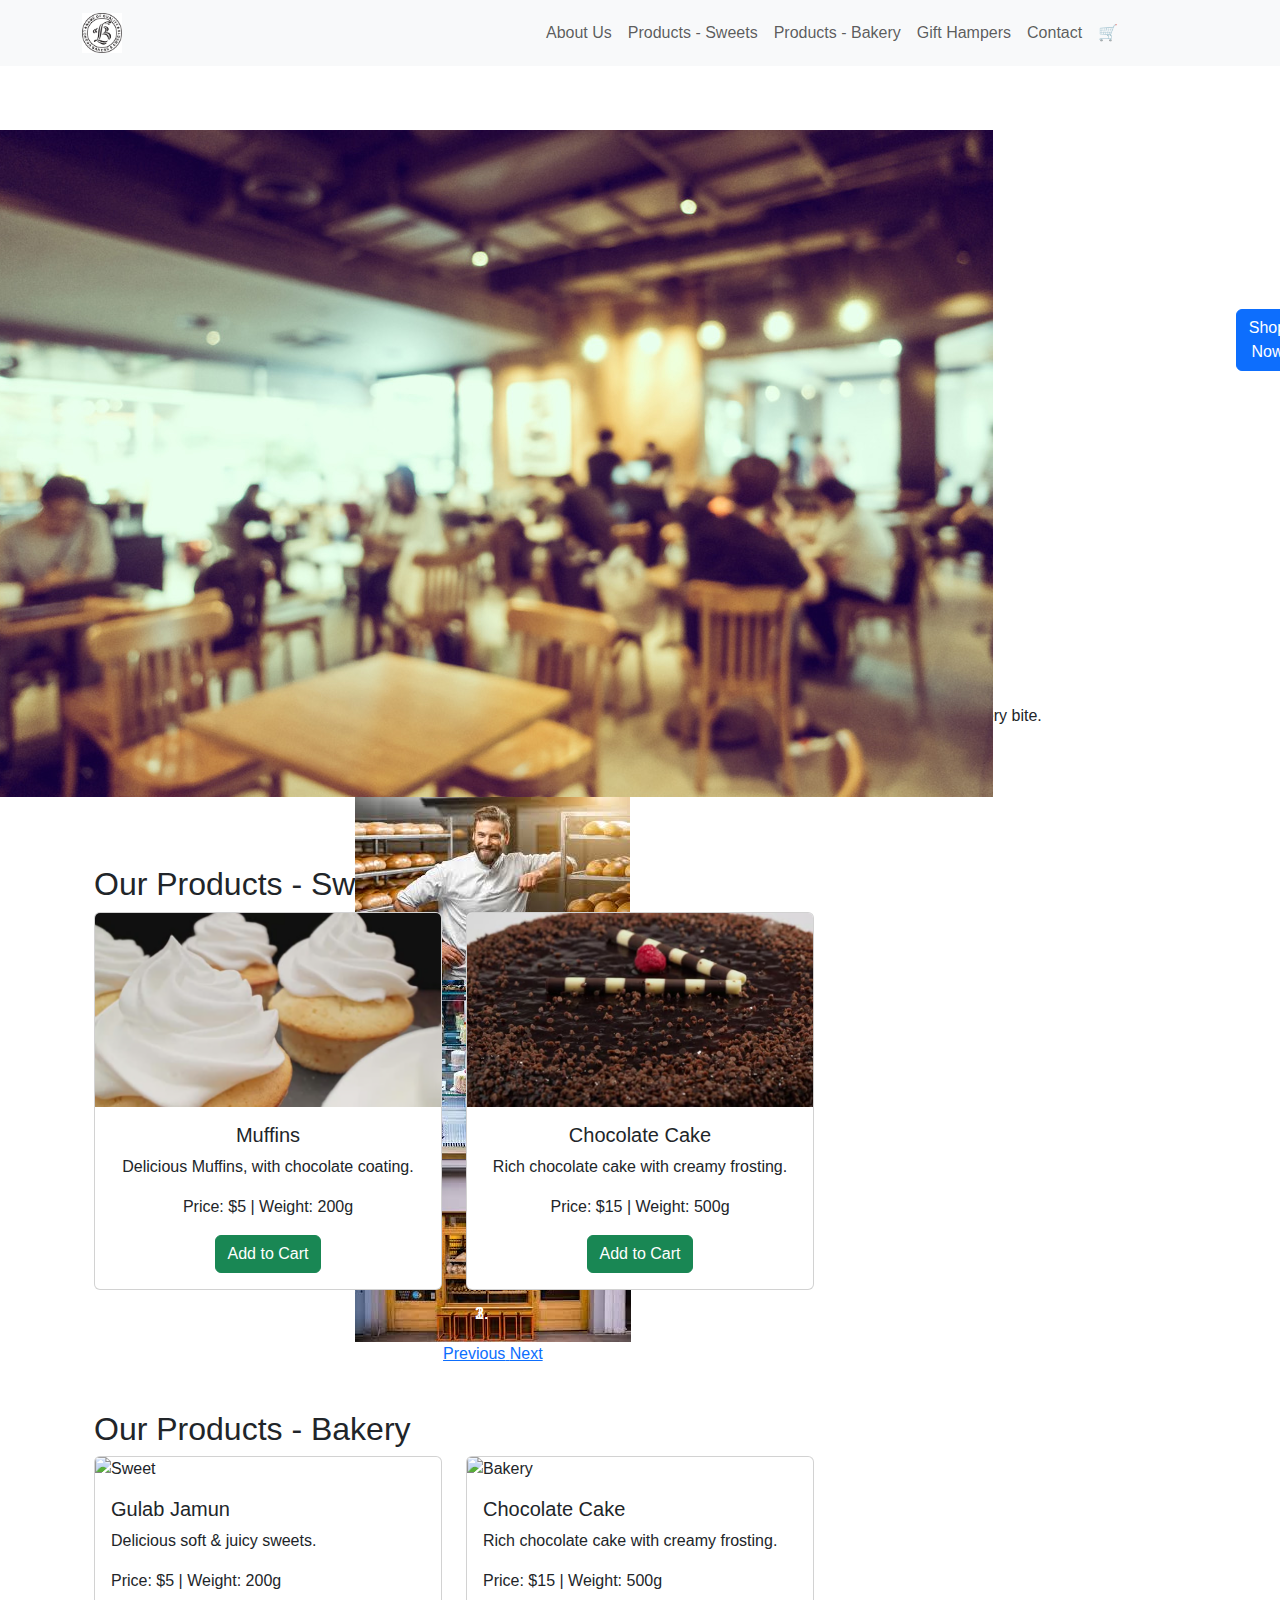
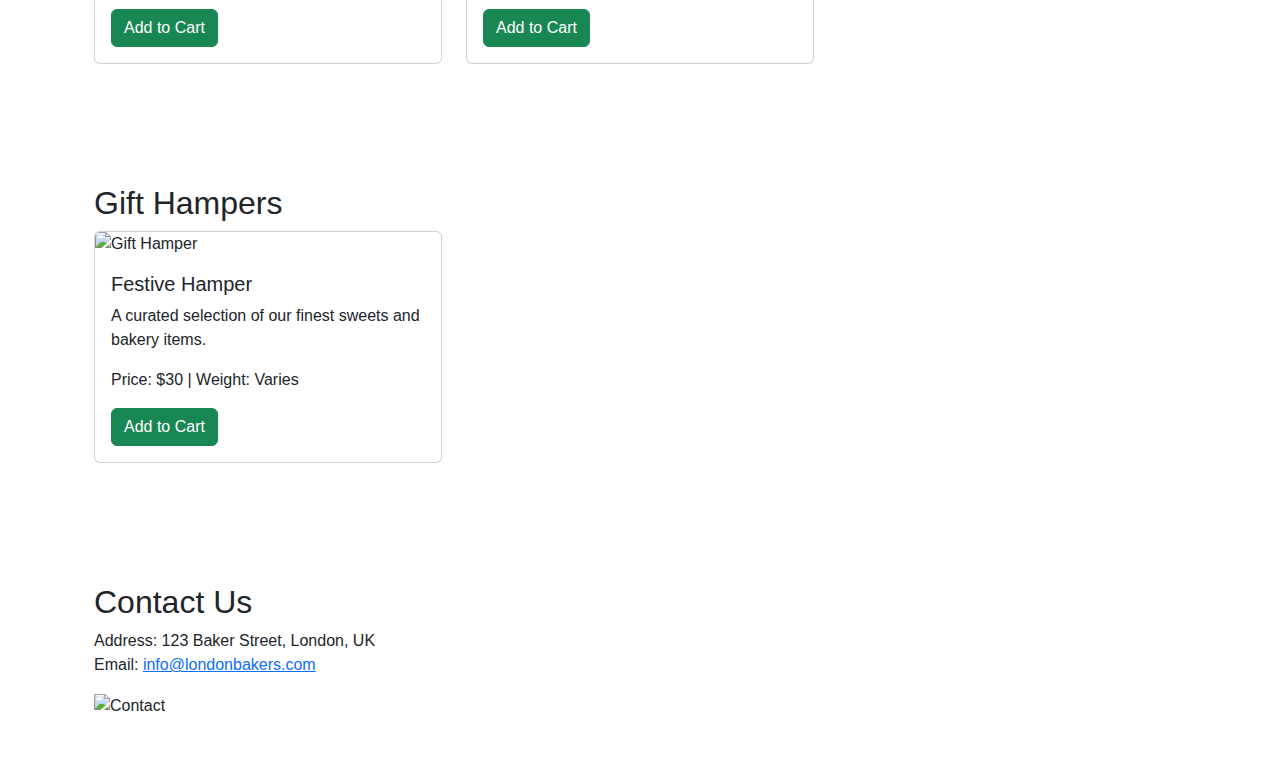
==== index.html @ 20f12bbe "commit1" ====
<!DOCTYPE html>
<html lang="en">
<head>
  <meta charset="UTF-8" />
  <meta name="viewport" content="width=device-width, initial-scale=1.0" />
  <title>London Bakers & Sweets</title>
  <link rel="stylesheet" href="./bootstrap-5.3.3-dist/css/bootstrap.min.css" />
  <link rel="stylesheet" href="style.css" />
</head>
<body>

  <!-- Navbar -->
  <nav class="navbar navbar-expand-lg navbar-light bg-light fixed-top d-flex ">
    <div class="container d-flex align-items-center justify-content-center text-center">
      <!-- Replace 'logo.png' with your own logo image -->
      <a class="navbar-brand" href="#">
        <img src="assets/logo.png" alt="Logo" style="height:40px;">
      </a>
      <!-- <button class="navbar-toggler" type="button" data-toggle="collapse" data-target="#navbarNav">
        <span class="navbar-toggler-icon"></span>
      </button> -->
      <div class="collapse navbar-collapse" id="navbarNav">
        <ul class="navbar-nav ml-auto">
          <li class="nav-item"><a class="nav-link" href="#hero"></a></li>
          <li class="nav-item"><a class="nav-link" href="#about">About Us</a></li>
          <li class="nav-item"><a class="nav-link" href="#sweets">Products - Sweets</a></li>
          <li class="nav-item"><a class="nav-link" href="#bakery">Products - Bakery</a></li>
          <li class="nav-item"><a class="nav-link" href="#gift-hampers">Gift Hampers</a></li>
          <li class="nav-item"><a class="nav-link" href="#contact">Contact</a></li>
          <li class="nav-item"><a class="nav-link" href="#">🛒</a></li>
        </ul>
      </div>
    </div>
  </nav>

  <main class="container">
    <!-- Hero Section -->
  <section id="hero" class="hero text-center">
    <div class="container">
      <div id="myCarousel" class="carousel slide" data-ride="carousel">
        <!-- Indicators -->
        <ol class="carousel-indicators">
          <li data-target="#myCarousel" data-slide-to="0" class="active"></li>
          <li data-target="#myCarousel" data-slide-to="1"></li>
          <li data-target="#myCarousel" data-slide-to="2"></li>
        </ol>
      
        <!-- Wrapper for slides -->
        <div class="carousel-inner">
          <div class="item active">
            <img src="./assets/hero1.png" alt="Los Angeles">
          </div>
      
          <div class="item">
            <img src="./assets/hero4.png" alt="Chicago">
          </div>
      
          <div class="item">
            <img src="./assets/hero3.png" alt="New York">
          </div>
        </div>

        <div class="item">
          <img src="./assets/about-us.png" alt="New York">
        </div>
      </div>
      
        <!-- Left and right controls -->
        <a class="left carousel-control" href="#myCarousel" data-slide="prev">
          <span class="glyphicon glyphicon-chevron-left"></span>
          <span class="sr-only">Previous</span>
        </a>
        <a class="right carousel-control" href="#myCarousel" data-slide="next">
          <span class="glyphicon glyphicon-chevron-right"></span>
          <span class="sr-only">Next</span>
        </a>
      </div>
      <h1>Welcome to London Bakers & Sweets</h1>
      <p>Delicious Sweets & Bakery Items</p>
      <a href="#sweets" class="btn btn-primary">Shop Now</a>
    </div>
  </section>

  <!-- About Us Section -->
  <section id="about" class="py-5">
    <div class="container">
      <h2>About Us</h2>
      <p>
        We provide the best quality sweets and bakery items with traditional flavors.
        Our passion for quality and taste is reflected in every bite.
      </p>
      <!-- Replace 'about-us.jpg' with your own image -->
      <img src="images/about-us.jpg" alt="About Us" class="img-fluid">
    </div>
  </section>

  <!-- Products Section 1-->
  <section id="sweets" class="py-5">
    <div class="container">
      <h2>Our Products - Sweets</h2>


      <div class="row">
        <!-- Sweet Product Card -->
        <div class="col-md-4">
          <div class="card mb-4">
            
            <img src="./assets/muffins.png" class="card-img-top" alt="Sweet">
            <div class="card-body text-center">
              <h5 class="card-title ">Muffins</h5>
              <p class="card-text">Delicious Muffins, with chocolate coating.</p>
              <p>Price: $5 | Weight: 200g</p>
              <button class="btn btn-success add-to-cart" data-name="Muffins" data-price="5">Add to Cart</button>
            </div>
          </div>
        </div>
        <!-- Bakery Product Card -->
        <div class="col-md-4">
          <div class="card mb-4">
            <!-- Replace 'bakery.jpg' with your own product image -->
            <img src="./assets/Choco-cake.png" class="card-img-top" alt="cake1">
            <div class="card-body text-center">
              <h5 class="card-title">Chocolate Cake</h5>
              <p class="card-text">Rich chocolate cake with creamy frosting.</p>
              <p>Price: $15 | Weight: 500g</p>
              <button class="btn btn-success add-to-cart" data-name="Chocolate Cake" data-price="15">Add to Cart</button>
            </div>
          </div>
        </div>
        <!-- Add more product cards as needed -->
      </div>
    </div>
  </section>

  <!-- Products Section 2-->
  <section id="bakery" class="py-5">
    <div class="container">
      <h2>Our Products - Bakery</h2>
      <div class="row">
        <!-- Sweet Product Card -->
        <div class="col-md-4">
          <div class="card mb-4">
            <!-- Replace 'sweet.jpg' with your own product image -->
            <img src="images/sweet.jpg" class="card-img-top" alt="Sweet">
            <div class="card-body">
              <h5 class="card-title">Gulab Jamun</h5>
              <p class="card-text">Delicious soft & juicy sweets.</p>
              <p>Price: $5 | Weight: 200g</p>
              <button class="btn btn-success add-to-cart" data-name="Gulab Jamun" data-price="5">Add to Cart</button>
            </div>
          </div>
        </div>
       
        <div class="col-md-4">
          <div class="card mb-4">
            <!-- Replace 'bakery.jpg' with your own product image -->
            <img src="images/bakery.jpg" class="card-img-top" alt="Bakery">
            <div class="card-body">
              <h5 class="card-title">Chocolate Cake</h5>
              <p class="card-text">Rich chocolate cake with creamy frosting.</p>
              <p>Price: $15 | Weight: 500g</p>
              <button class="btn btn-success add-to-cart" data-name="Chocolate Cake" data-price="15">Add to Cart</button>
            </div>
          </div>
        </div>
        <!-- Add more product cards as needed -->
      </div>
    </div>
  </section>

  <!-- Gift Hampers Section -->
  <section id="gift-hampers" class="py-5">
    <div class="container">
      <h2>Gift Hampers</h2>
      <div class="row">
        <div class="col-md-4">
          <div class="card mb-4">
            <!-- Replace 'gift-hamper.jpg' with your own image -->
            <img src="images/gift-hamper.jpg" class="card-img-top" alt="Gift Hamper">
            <div class="card-body">
              <h5 class="card-title">Festive Hamper</h5>
              <p class="card-text">A curated selection of our finest sweets and bakery items.</p>
              <p>Price: $30 | Weight: Varies</p>
              <button class="btn btn-success add-to-cart" data-name="Festive Hamper" data-price="30">Add to Cart</button>
            </div>
          </div>
        </div>
        <!-- Add more gift hamper cards if needed -->
      </div>
    </div>
  </section>

  <!-- Contact Us Section -->
  <section id="contact" class="py-5">
    <div class="container">
      <h2>Contact Us</h2>
      <p>
        Address: 123 Baker Street, London, UK<br>
        Email: <a href="mailto:info@londonbakers.com">info@londonbakers.com</a>
      </p>
      <!-- Optionally add a contact image (e.g., a map or storefront) -->
      <img src="images/contact.jpg" alt="Contact" class="img-fluid">
    </div>
  </section>
  </main>
  

  <script src="./jquery.min.js"></script>
  <script src="./app.js"></script>
</body>
</html>



<!-- <!DOCTYPE html>
<html lang="en">
<head>
    <meta charset="UTF-8">
    <meta name="viewport" content="width=device-width, initial-scale=1.0">
    <title>Document</title>
    <link rel="stylesheet" href="style.css">
</head>
<body>
    <footer>
        <div class="hr"><hr></div> 
        <div class="links">
            <a href="">Contact</a>
        </div>
        <div class="icons"></div>
        <div class="copyright">
            <p>
                &copy; Sweet Shop - All rights Reserved 2025
            </p>
           </div>   
    </footer>
    <script src="./app.js"></script>
</body>
</html> -->
---- style.css ----
*{
    margin: 0;
    padding: 0;
    box-sizing: border-box;
    font-family: Arial, sans-serif;
}

body{
    padding-top: 70px;
    height: 100vh;
    width: 100vw;
}



/* General Styling */
  .container {
    height: 100%;
    width: 100%;
  }
  
  /* Hero Section Styling */
  .hero {
    background: url('images/hero.jpg') center/cover no-repeat;
    height: 60vh;
    display: flex;
    align-items: center;
    justify-content: center;
    color: #fff;
    text-align: center;
  }
  
  /* Navbar Styling */
  .navbar {
    background-color: rgba(141, 11, 11, 0.712);
  }
  
  /* Section Padding */
  section {
    padding: 60px 0;
  }
  
  footer {
    bottom: 0;
    position: absolute;
    width: 100vw;
}

nav .container {
  gap: 30vw;
}
---- style.css ----
*{
    margin: 0;
    padding: 0;
    box-sizing: border-box;
    font-family: Arial, sans-serif;
}

body{
    padding-top: 70px;
    height: 100vh;
    width: 100vw;
}



/* General Styling */
  .container {
    height: 100%;
    width: 100%;
  }
  
  /* Hero Section Styling */
  .hero {
    background: url('images/hero.jpg') center/cover no-repeat;
    height: 60vh;
    display: flex;
    align-items: center;
    justify-content: center;
    color: #fff;
    text-align: center;
  }
  
  /* Navbar Styling */
  .navbar {
    background-color: rgba(141, 11, 11, 0.712);
  }
  
  /* Section Padding */
  section {
    padding: 60px 0;
  }
  
  footer {
    bottom: 0;
    position: absolute;
    width: 100vw;
}

nav .container {
  gap: 30vw;
}
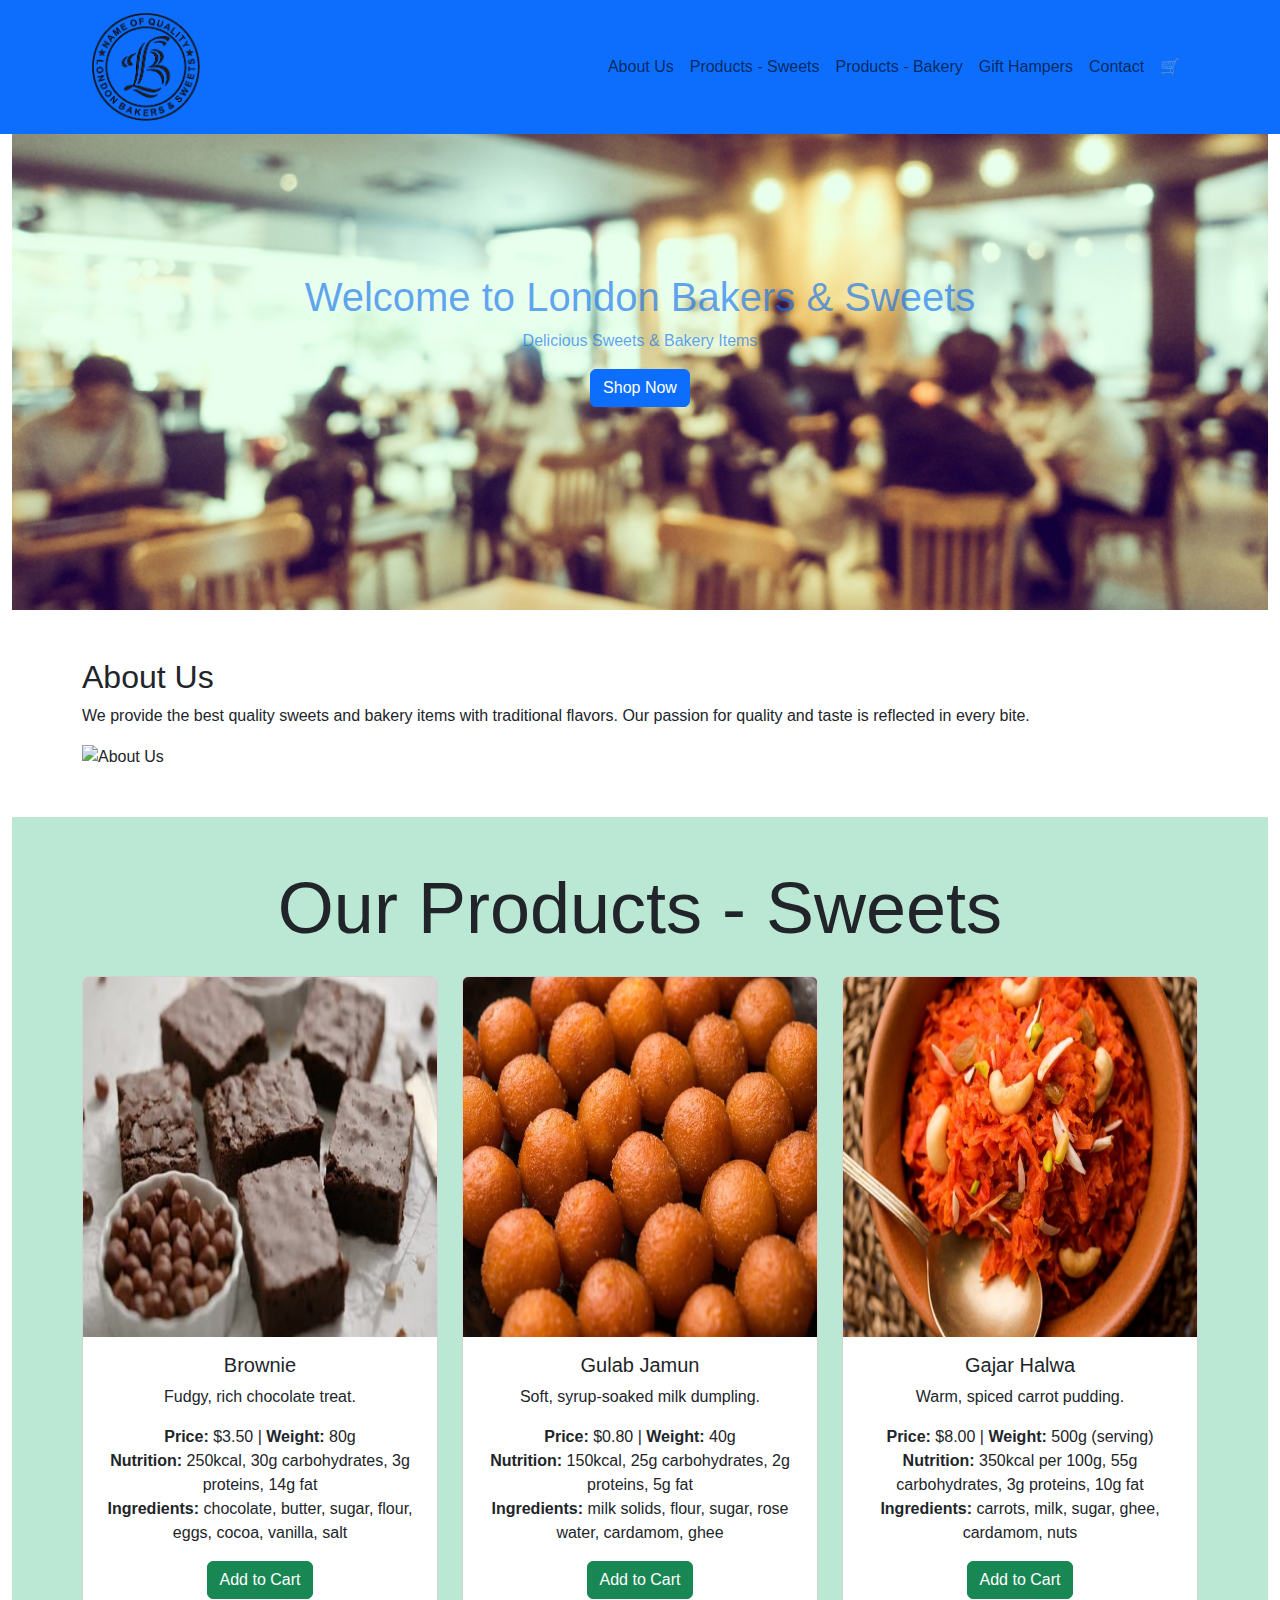
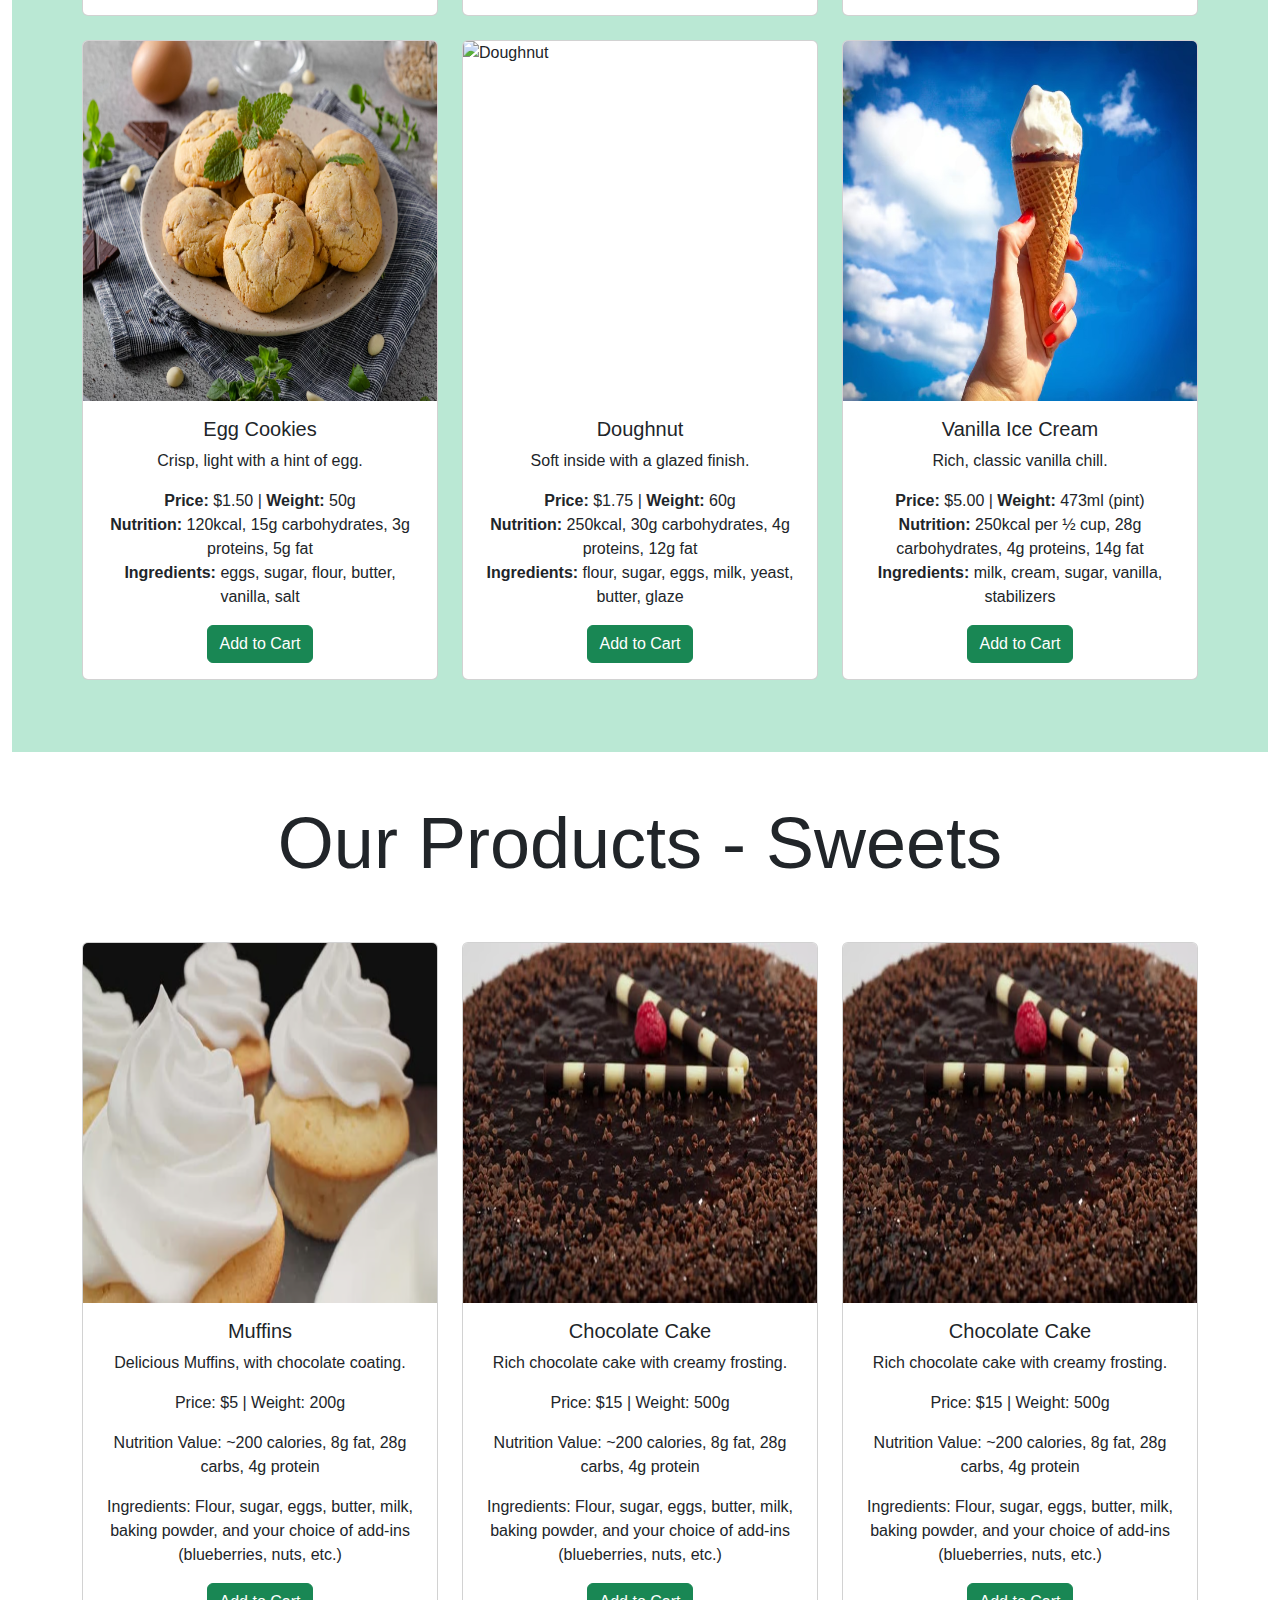
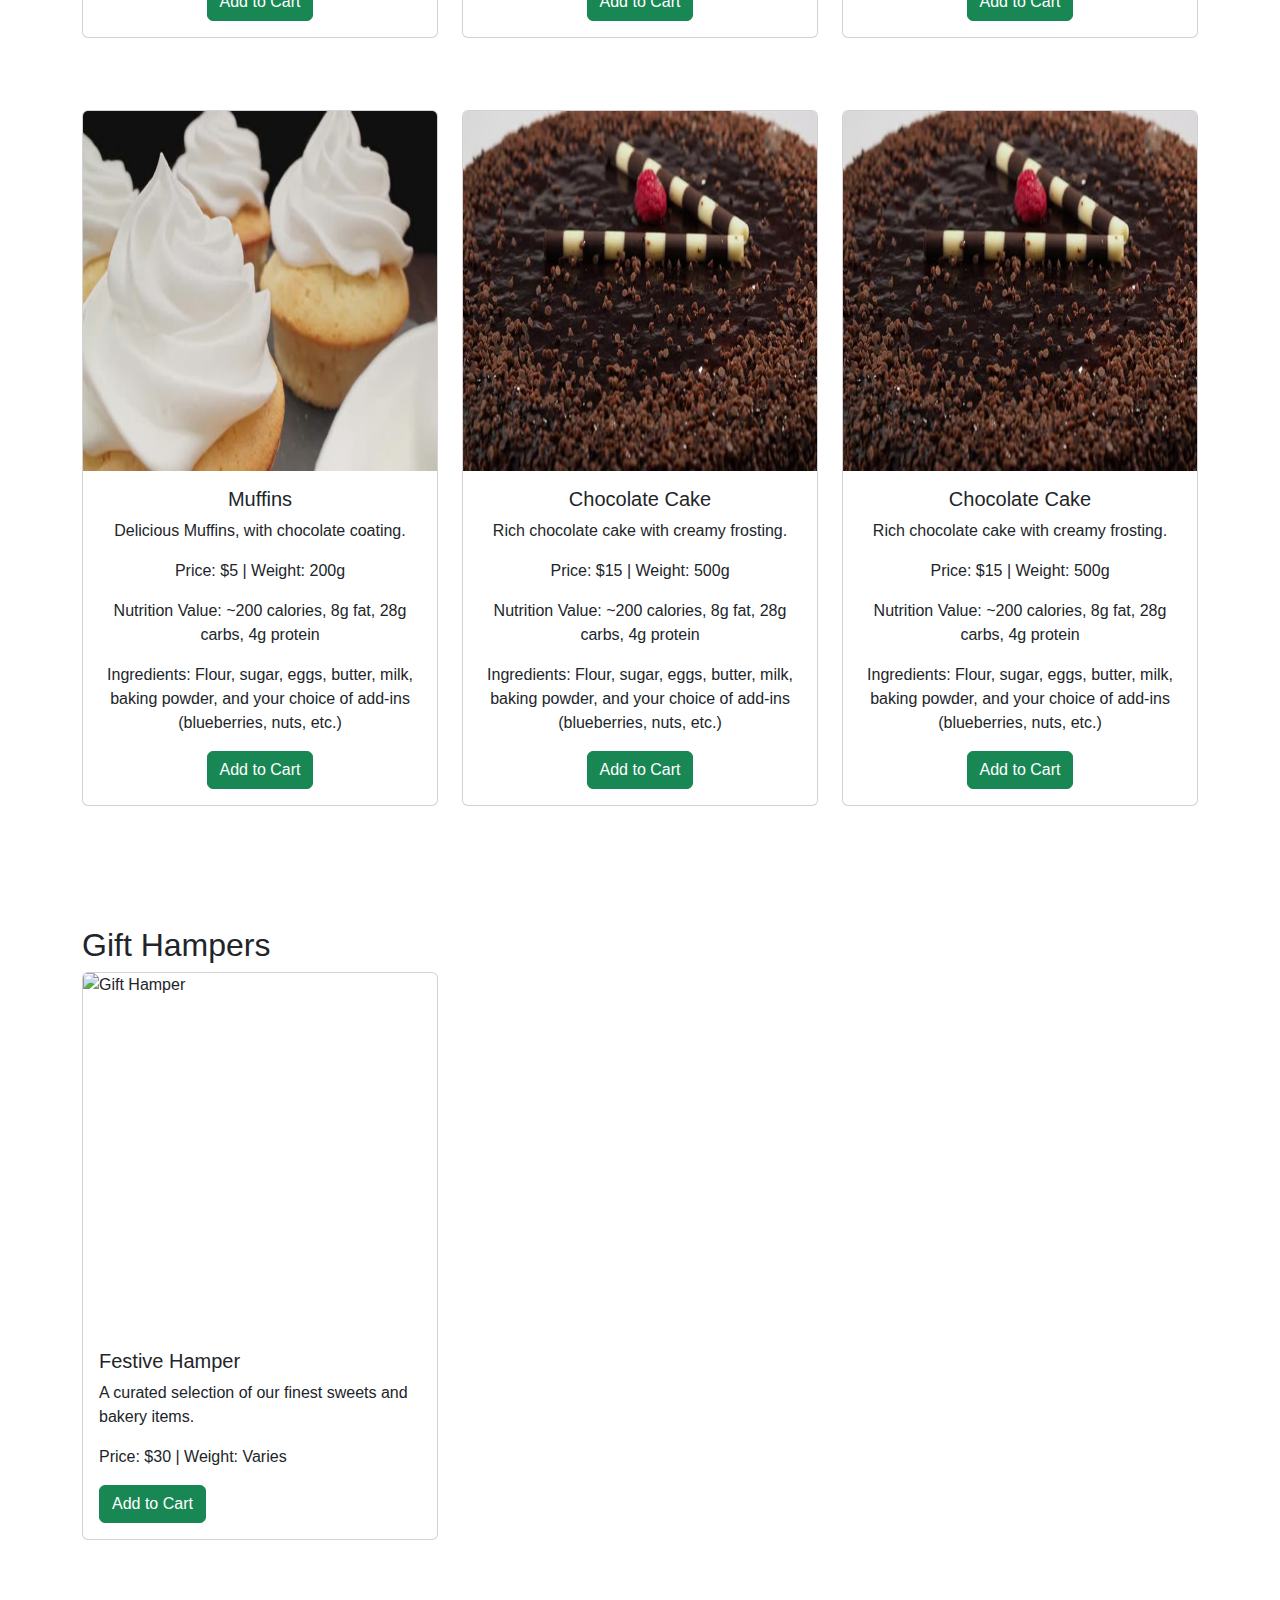
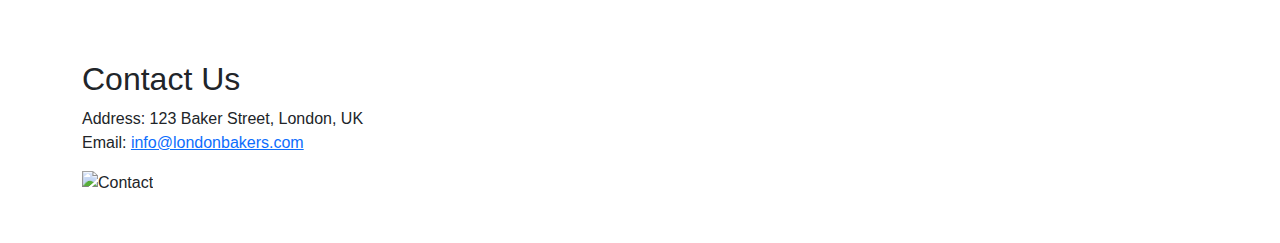
==== commit a1bbb606: "commit 03" ====
--- a/index.html
+++ b/index.html
@@ -10,18 +10,18 @@
 <body>
 
   <!-- Navbar -->
-  <nav class="navbar navbar-expand-lg navbar-light bg-light fixed-top d-flex ">
-    <div class="container d-flex align-items-center justify-content-center text-center">
+  <nav class="navbar navbar-expand-lg navbar-primary bg-primary fixed-top d-flex ">
+    <div class="container-fluid d-flex align-items-center justify-content-center text-center">
       <!-- Replace 'logo.png' with your own logo image -->
-      <a class="navbar-brand" href="#">
-        <img src="assets/logo.png" alt="Logo" style="height:40px;">
+      <a class="navbar-brand" href="#hero">
+        <img src="./assets/logo.png" alt="Logo" style="height:12vh;">
       </a>
       <!-- <button class="navbar-toggler" type="button" data-toggle="collapse" data-target="#navbarNav">
         <span class="navbar-toggler-icon"></span>
       </button> -->
-      <div class="collapse navbar-collapse" id="navbarNav">
+      
         <ul class="navbar-nav ml-auto">
-          <li class="nav-item"><a class="nav-link" href="#hero"></a></li>
+          <!-- <li class="nav-item"><a class="nav-link" href="#hero"></a></li> -->
           <li class="nav-item"><a class="nav-link" href="#about">About Us</a></li>
           <li class="nav-item"><a class="nav-link" href="#sweets">Products - Sweets</a></li>
           <li class="nav-item"><a class="nav-link" href="#bakery">Products - Bakery</a></li>
@@ -29,52 +29,15 @@
           <li class="nav-item"><a class="nav-link" href="#contact">Contact</a></li>
           <li class="nav-item"><a class="nav-link" href="#">🛒</a></li>
         </ul>
-      </div>
+    
     </div>
   </nav>
 
-  <main class="container">
+  <main class="container-fluid">
     <!-- Hero Section -->
   <section id="hero" class="hero text-center">
-    <div class="container">
-      <div id="myCarousel" class="carousel slide" data-ride="carousel">
-        <!-- Indicators -->
-        <ol class="carousel-indicators">
-          <li data-target="#myCarousel" data-slide-to="0" class="active"></li>
-          <li data-target="#myCarousel" data-slide-to="1"></li>
-          <li data-target="#myCarousel" data-slide-to="2"></li>
-        </ol>
-      
-        <!-- Wrapper for slides -->
-        <div class="carousel-inner">
-          <div class="item active">
-            <img src="./assets/hero1.png" alt="Los Angeles">
-          </div>
-      
-          <div class="item">
-            <img src="./assets/hero4.png" alt="Chicago">
-          </div>
-      
-          <div class="item">
-            <img src="./assets/hero3.png" alt="New York">
-          </div>
-        </div>
-
-        <div class="item">
-          <img src="./assets/about-us.png" alt="New York">
-        </div>
-      </div>
-      
-        <!-- Left and right controls -->
-        <a class="left carousel-control" href="#myCarousel" data-slide="prev">
-          <span class="glyphicon glyphicon-chevron-left"></span>
-          <span class="sr-only">Previous</span>
-        </a>
-        <a class="right carousel-control" href="#myCarousel" data-slide="next">
-          <span class="glyphicon glyphicon-chevron-right"></span>
-          <span class="sr-only">Next</span>
-        </a>
-      </div>
+    
+      <div>
       <h1>Welcome to London Bakers & Sweets</h1>
       <p>Delicious Sweets & Bakery Items</p>
       <a href="#sweets" class="btn btn-primary">Shop Now</a>
@@ -97,11 +60,140 @@
   <!-- Products Section 1-->
   <section id="sweets" class="py-5">
     <div class="container">
-      <h2>Our Products - Sweets</h2>
-
-
-      <div class="row">
-        <!-- Sweet Product Card -->
+      <div class="text-center">
+        <h2 class="display-2">Our Products - Sweets</h2>
+      </div>
+      <div class="my-4"></div>
+      
+      <!-- Row 1 -->
+      <div class="row">
+        <!-- Product 1: Brownie -->
+        <div class="col-md-4">
+          <div class="card mb-4">
+            <img src="./assets/brownie.png" class="card-img-top" alt="Brownie">
+            <div class="card-body text-center">
+              <h5 class="card-title">Brownie</h5>
+              <p class="card-text">Fudgy, rich chocolate treat.</p>
+              <ul class="list-unstyled">
+                <li><strong>Price:</strong> $3.50 | <strong>Weight:</strong> 80g</li>
+                <li><strong>Nutrition:</strong> 250kcal, 30g carbohydrates, 3g proteins, 14g fat</li>
+                <li><strong>Ingredients:</strong> chocolate, butter, sugar, flour, eggs, cocoa, vanilla, salt</li>
+              </ul>
+              <button class="btn btn-success add-to-cart" data-name="Brownie" data-price="3.50">Add to Cart</button>
+            </div>
+          </div>
+        </div>
+        
+        <!-- Product 2: Gulab Jamun -->
+        <div class="col-md-4">
+          <div class="card mb-4">
+            <img src="./assets/gulab-jamun.png" class="card-img-top" alt="Gulab Jamun">
+            <div class="card-body text-center">
+              <h5 class="card-title">Gulab Jamun</h5>
+              <p class="card-text">Soft, syrup-soaked milk dumpling.</p>
+              <ul class="list-unstyled">
+                <li><strong>Price:</strong> $0.80 | <strong>Weight:</strong> 40g</li>
+                <li><strong>Nutrition:</strong> 150kcal, 25g carbohydrates, 2g proteins, 5g fat</li>
+                <li><strong>Ingredients:</strong> milk solids, flour, sugar, rose water, cardamom, ghee</li>
+              </ul>
+              <button class="btn btn-success add-to-cart" data-name="Gulab Jamun" data-price="0.80">Add to Cart</button>
+            </div>
+          </div>
+        </div>
+        
+        <!-- Product 3: Gajar Halwa -->
+        <div class="col-md-4">
+          <div class="card mb-4">
+            <img src="./assets/gajar-halwa.png" class="card-img-top" alt="Gajar Halwa">
+            <div class="card-body text-center">
+              <h5 class="card-title">Gajar Halwa</h5>
+              <p class="card-text">Warm, spiced carrot pudding.</p>
+              <ul class="list-unstyled">
+                <li><strong>Price:</strong> $8.00 | <strong>Weight:</strong> 500g (serving)</li>
+                <li><strong>Nutrition:</strong> 350kcal per 100g, 55g carbohydrates, 3g proteins, 10g fat</li>
+                <li><strong>Ingredients:</strong> carrots, milk, sugar, ghee, cardamom, nuts</li>
+              </ul>
+              <button class="btn btn-success add-to-cart" data-name="Gajar Halwa" data-price="8.00">Add to Cart</button>
+            </div>
+          </div>
+        </div>
+      </div>
+      
+      <!-- Row 2 -->
+      <div class="row">
+        <!-- Product 4: Egg Cookies -->
+        <div class="col-md-4">
+          <div class="card mb-4">
+            <img src="./assets/egg-cookies.png" class="card-img-top" alt="Egg Cookies">
+            <div class="card-body text-center">
+              <h5 class="card-title">Egg Cookies</h5>
+              <p class="card-text">Crisp, light with a hint of egg.</p>
+              <ul class="list-unstyled">
+                <li><strong>Price:</strong> $1.50 | <strong>Weight:</strong> 50g</li>
+                <li><strong>Nutrition:</strong> 120kcal, 15g carbohydrates, 3g proteins, 5g fat</li>
+                <li><strong>Ingredients:</strong> eggs, sugar, flour, butter, vanilla, salt</li>
+              </ul>
+              <button class="btn btn-success add-to-cart" data-name="Egg Cookies" data-price="1.50">Add to Cart</button>
+            </div>
+          </div>
+        </div>
+        
+        <!-- Product 5: Doughnut -->
+        <div class="col-md-4">
+          <div class="card mb-4">
+            <img src="./assets/doughnut.png" class="card-img-top" alt="Doughnut">
+            <div class="card-body text-center">
+              <h5 class="card-title">Doughnut</h5>
+              <p class="card-text">Soft inside with a glazed finish.</p>
+              <ul class="list-unstyled">
+                <li><strong>Price:</strong> $1.75 | <strong>Weight:</strong> 60g</li>
+                <li><strong>Nutrition:</strong> 250kcal, 30g carbohydrates, 4g proteins, 12g fat</li>
+                <li><strong>Ingredients:</strong> flour, sugar, eggs, milk, yeast, butter, glaze</li>
+              </ul>
+              <button class="btn btn-success add-to-cart" data-name="Doughnut" data-price="1.75">Add to Cart</button>
+            </div>
+          </div>
+        </div>
+        
+        <!-- Product 6: Vanilla Ice Cream -->
+        <div class="col-md-4">
+          <div class="card mb-4">
+            <img src="./assets/vanilla-icecream.png" class="card-img-top" alt="Vanilla Ice Cream">
+            <div class="card-body text-center">
+              <h5 class="card-title">Vanilla Ice Cream</h5>
+              <p class="card-text">Rich, classic vanilla chill.</p>
+              <ul class="list-unstyled">
+                <li><strong>Price:</strong> $5.00 | <strong>Weight:</strong> 473ml (pint)</li>
+                <li><strong>Nutrition:</strong> 250kcal per ½ cup, 28g carbohydrates, 4g proteins, 14g fat</li>
+                <li><strong>Ingredients:</strong> milk, cream, sugar, vanilla, stabilizers</li>
+              </ul>
+              <button class="btn btn-success add-to-cart" data-name="Vanilla Ice Cream" data-price="5.00">Add to Cart</button>
+            </div>
+          </div>
+        </div>
+      </div>
+    </div>
+  </section>
+
+  <!-- Products Section 2-->
+  <section id="bakery" class="py-5">
+    <div class="container">
+
+      <div class="text-center ">
+        <h2 class="display-2">Our Products - Sweets</h2>
+      </div>
+
+
+      <div>
+        <br>
+        <br>
+      </div>
+      
+
+
+      <!--row1-->
+      <div class="row">
+        <!-- Sweet Product 1 -->
         <div class="col-md-4">
           <div class="card mb-4">
             
@@ -110,11 +202,14 @@
               <h5 class="card-title ">Muffins</h5>
               <p class="card-text">Delicious Muffins, with chocolate coating.</p>
               <p>Price: $5 | Weight: 200g</p>
+              <p class="nutriton">Nutrition Value: ~200 calories, 8g fat, 28g carbs, 4g protein</p>
+              <p class="ingredients">Ingredients: Flour, sugar, eggs, butter, milk, baking powder, and your choice of add-ins (blueberries, nuts, etc.)</p>
               <button class="btn btn-success add-to-cart" data-name="Muffins" data-price="5">Add to Cart</button>
             </div>
           </div>
         </div>
-        <!-- Bakery Product Card -->
+        
+        <!--sweet02-->
         <div class="col-md-4">
           <div class="card mb-4">
             <!-- Replace 'bakery.jpg' with your own product image -->
@@ -123,47 +218,84 @@
               <h5 class="card-title">Chocolate Cake</h5>
               <p class="card-text">Rich chocolate cake with creamy frosting.</p>
               <p>Price: $15 | Weight: 500g</p>
+              <p class="nutriton">Nutrition Value: ~200 calories, 8g fat, 28g carbs, 4g protein</p>
+              <p class="ingredients">Ingredients: Flour, sugar, eggs, butter, milk, baking powder, and your choice of add-ins (blueberries, nuts, etc.)</p>
               <button class="btn btn-success add-to-cart" data-name="Chocolate Cake" data-price="15">Add to Cart</button>
             </div>
           </div>
         </div>
-        <!-- Add more product cards as needed -->
-      </div>
-    </div>
-  </section>
-
-  <!-- Products Section 2-->
-  <section id="bakery" class="py-5">
-    <div class="container">
-      <h2>Our Products - Bakery</h2>
-      <div class="row">
-        <!-- Sweet Product Card -->
-        <div class="col-md-4">
-          <div class="card mb-4">
-            <!-- Replace 'sweet.jpg' with your own product image -->
-            <img src="images/sweet.jpg" class="card-img-top" alt="Sweet">
-            <div class="card-body">
-              <h5 class="card-title">Gulab Jamun</h5>
-              <p class="card-text">Delicious soft & juicy sweets.</p>
-              <p>Price: $5 | Weight: 200g</p>
-              <button class="btn btn-success add-to-cart" data-name="Gulab Jamun" data-price="5">Add to Cart</button>
-            </div>
-          </div>
-        </div>
-       
+        
+        <!--sweet03-->
         <div class="col-md-4">
           <div class="card mb-4">
             <!-- Replace 'bakery.jpg' with your own product image -->
-            <img src="images/bakery.jpg" class="card-img-top" alt="Bakery">
-            <div class="card-body">
+            <img src="./assets/Choco-cake.png" class="card-img-top" alt="cake1">
+            <div class="card-body text-center">
               <h5 class="card-title">Chocolate Cake</h5>
               <p class="card-text">Rich chocolate cake with creamy frosting.</p>
               <p>Price: $15 | Weight: 500g</p>
+              <p class="nutriton">Nutrition Value: ~200 calories, 8g fat, 28g carbs, 4g protein</p>
+              <p class="ingredients">Ingredients: Flour, sugar, eggs, butter, milk, baking powder, and your choice of add-ins (blueberries, nuts, etc.)</p>
               <button class="btn btn-success add-to-cart" data-name="Chocolate Cake" data-price="15">Add to Cart</button>
             </div>
           </div>
         </div>
-        <!-- Add more product cards as needed -->
+      </div>
+
+      <div>
+        <br>
+        <br>
+      </div>
+
+      <!--row2-->
+      <div class="row">
+        <!-- Sweet Product 04 -->
+        <div class="col-md-4">
+          <div class="card mb-4">
+            
+            <img src="./assets/muffins.png" class="card-img-top" alt="Sweet">
+            <div class="card-body text-center">
+              <h5 class="card-title ">Muffins</h5>
+              <p class="card-text">Delicious Muffins, with chocolate coating.</p>
+              <p>Price: $5 | Weight: 200g</p>
+              <p class="nutriton">Nutrition Value: ~200 calories, 8g fat, 28g carbs, 4g protein</p>
+              <p class="ingredients">Ingredients: Flour, sugar, eggs, butter, milk, baking powder, and your choice of add-ins (blueberries, nuts, etc.)</p>
+              <button class="btn btn-success add-to-cart" data-name="Muffins" data-price="5">Add to Cart</button>
+            </div>
+          </div>
+        </div>
+        
+        <!--sweet05-->
+        <div class="col-md-4">
+          <div class="card mb-4">
+            <!-- Replace 'bakery.jpg' with your own product image -->
+            <img src="./assets/Choco-cake.png" class="card-img-top" alt="cake1">
+            <div class="card-body text-center">
+              <h5 class="card-title">Chocolate Cake</h5>
+              <p class="card-text">Rich chocolate cake with creamy frosting.</p>
+              <p>Price: $15 | Weight: 500g</p>
+              <p class="nutriton">Nutrition Value: ~200 calories, 8g fat, 28g carbs, 4g protein</p>
+              <p class="ingredients">Ingredients: Flour, sugar, eggs, butter, milk, baking powder, and your choice of add-ins (blueberries, nuts, etc.)</p>
+              <button class="btn btn-success add-to-cart" data-name="Chocolate Cake" data-price="15">Add to Cart</button>
+            </div>
+          </div>
+        </div>
+        
+        <!--sweet06-->
+        <div class="col-md-4">
+          <div class="card mb-4">
+            
+            <img src="./assets/Choco-cake.png" class="card-img-top" alt="cake1">
+            <div class="card-body text-center">
+              <h5 class="card-title">Chocolate Cake</h5>
+              <p class="card-text">Rich chocolate cake with creamy frosting.</p>
+              <p>Price: $15 | Weight: 500g</p>
+              <p class="nutriton">Nutrition Value: ~200 calories, 8g fat, 28g carbs, 4g protein</p>
+              <p class="ingredients">Ingredients: Flour, sugar, eggs, butter, milk, baking powder, and your choice of add-ins (blueberries, nuts, etc.)</p>
+              <button class="btn btn-success add-to-cart" data-name="Chocolate Cake" data-price="15">Add to Cart</button>
+            </div>
+          </div>
+        </div>
       </div>
     </div>
   </section>
--- a/style.css
+++ b/style.css
@@ -21,13 +21,14 @@
   
   /* Hero Section Styling */
   .hero {
-    background: url('images/hero.jpg') center/cover no-repeat;
+    background: url('./assets/hero1.png') center/cover no-repeat;
     height: 60vh;
     display: flex;
     align-items: center;
     justify-content: center;
-    color: #fff;
+    color: rgba(13, 111, 240, 0.637);
     text-align: center;
+    
   }
   
   /* Navbar Styling */
@@ -46,6 +47,15 @@
     width: 100vw;
 }
 
-nav .container {
+nav .container-fluid {
   gap: 30vw;
-}+}
+
+
+main #sweets{
+      background-color: #bae8d4;
+}
+
+.card img{
+  height: 40vh;
+}
--- a/style.css
+++ b/style.css
@@ -21,13 +21,14 @@
   
   /* Hero Section Styling */
   .hero {
-    background: url('images/hero.jpg') center/cover no-repeat;
+    background: url('./assets/hero1.png') center/cover no-repeat;
     height: 60vh;
     display: flex;
     align-items: center;
     justify-content: center;
-    color: #fff;
+    color: rgba(13, 111, 240, 0.637);
     text-align: center;
+    
   }
   
   /* Navbar Styling */
@@ -46,6 +47,15 @@
     width: 100vw;
 }
 
-nav .container {
+nav .container-fluid {
   gap: 30vw;
-}+}
+
+
+main #sweets{
+      background-color: #bae8d4;
+}
+
+.card img{
+  height: 40vh;
+}
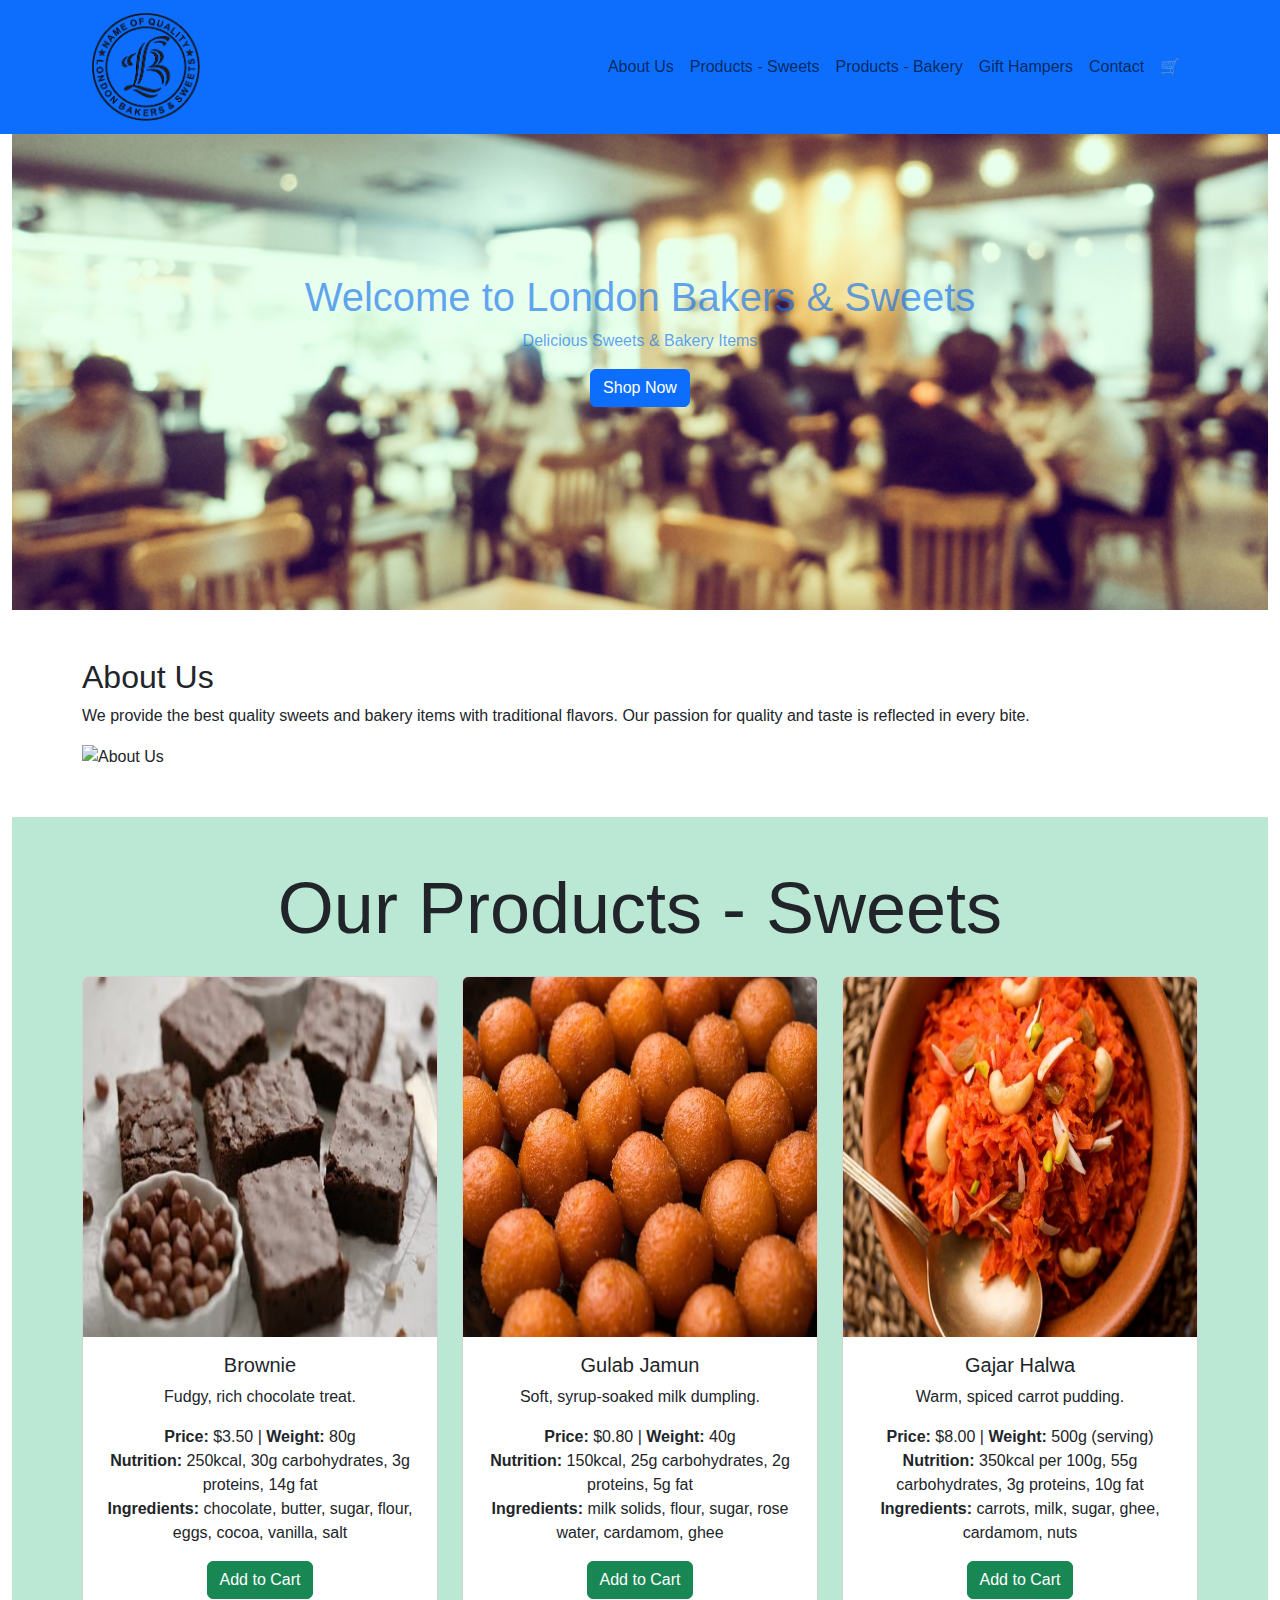
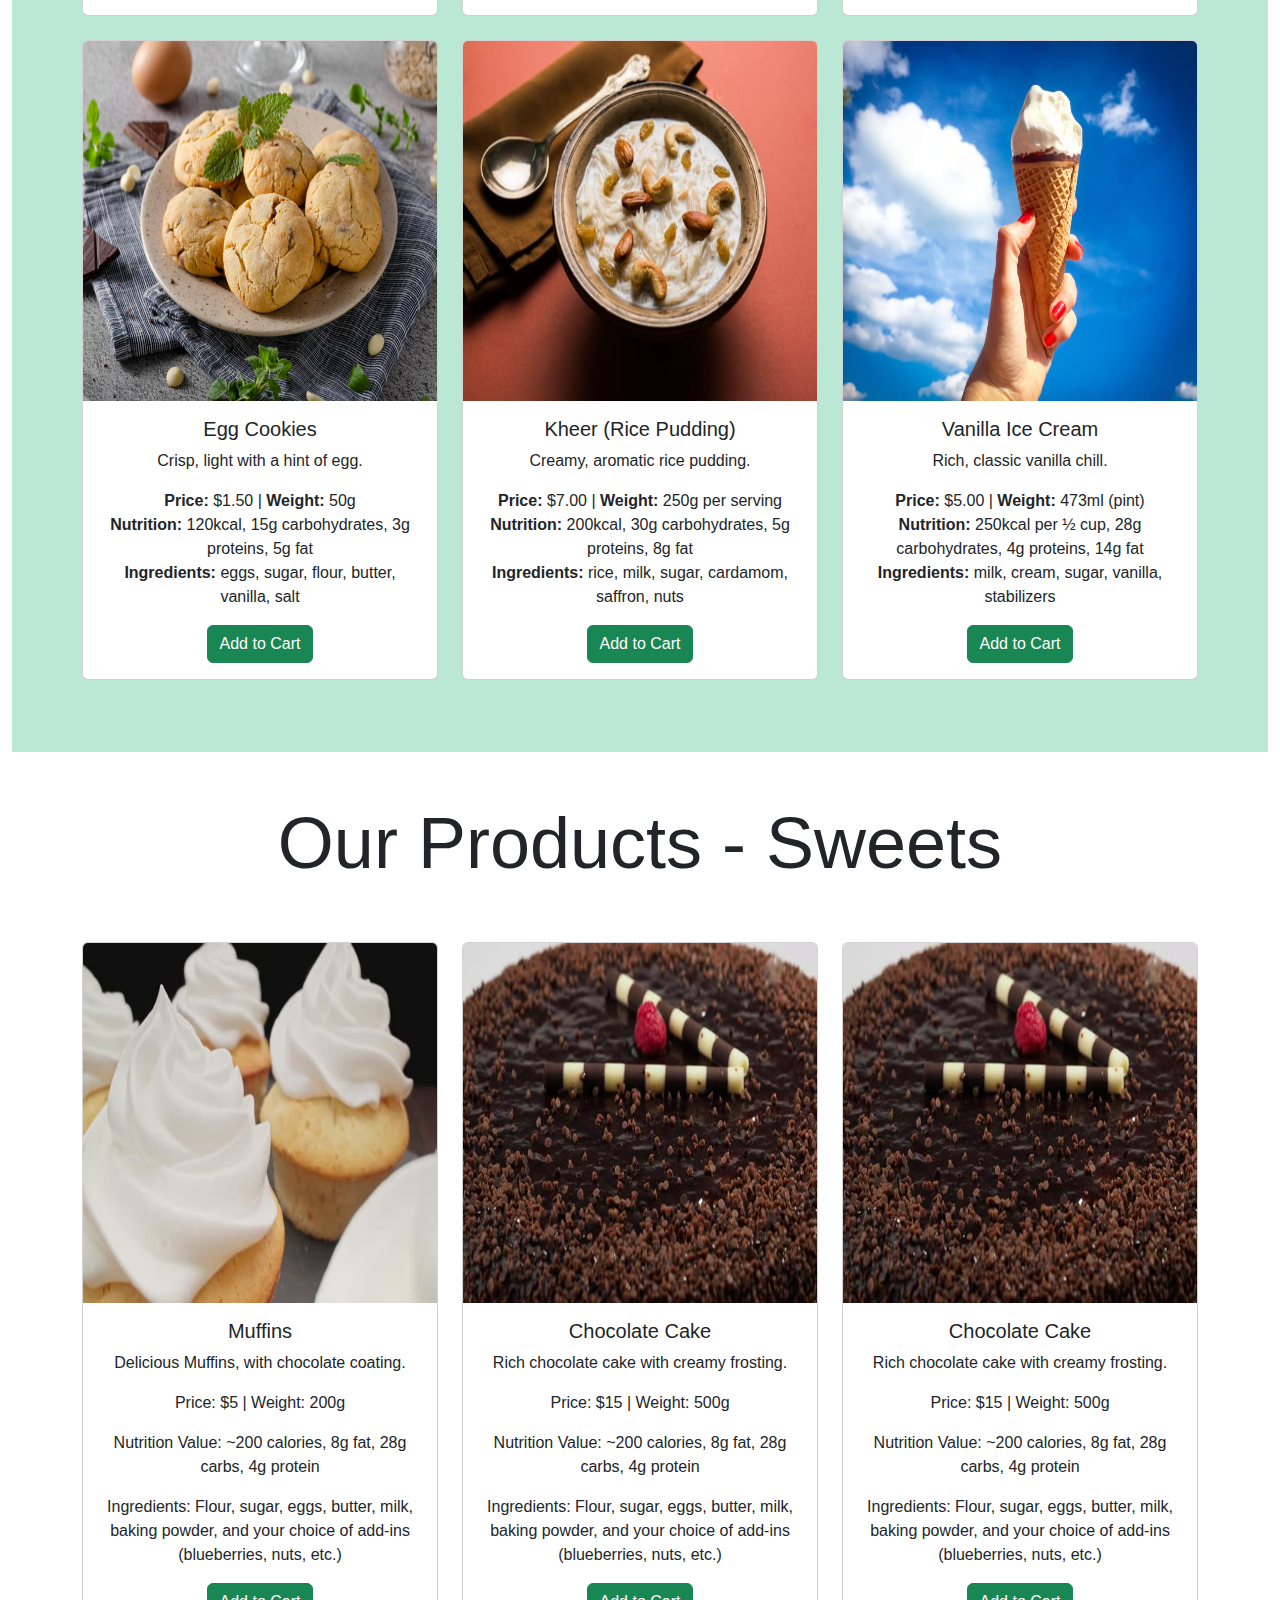
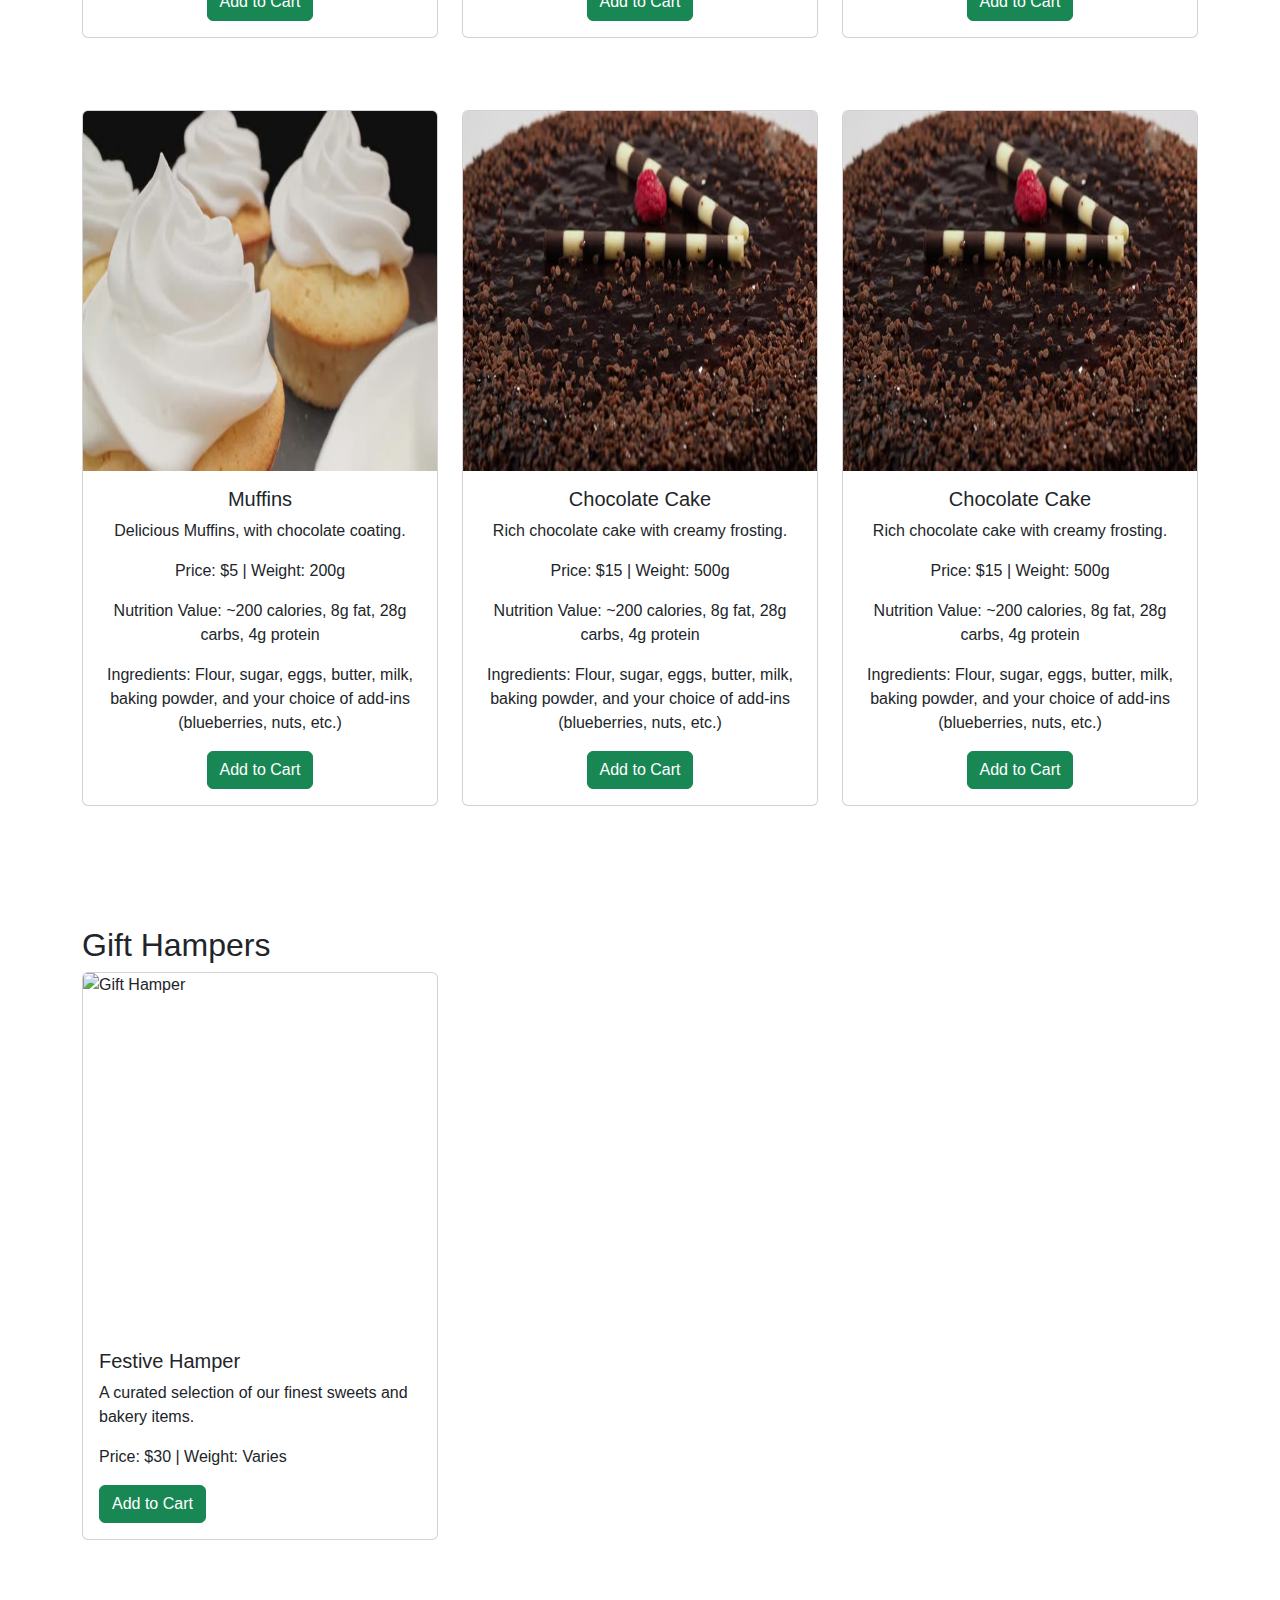
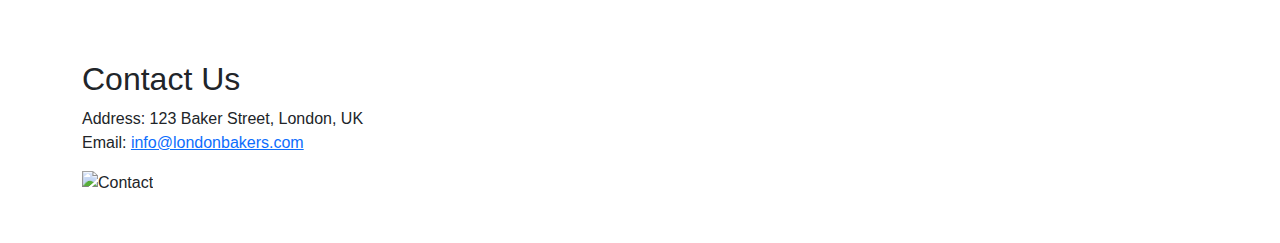
==== commit 6d50618b: "commit04" ====
--- a/index.html
+++ b/index.html
@@ -141,16 +141,16 @@
         <!-- Product 5: Doughnut -->
         <div class="col-md-4">
           <div class="card mb-4">
-            <img src="./assets/doughnut.png" class="card-img-top" alt="Doughnut">
-            <div class="card-body text-center">
-              <h5 class="card-title">Doughnut</h5>
-              <p class="card-text">Soft inside with a glazed finish.</p>
-              <ul class="list-unstyled">
-                <li><strong>Price:</strong> $1.75 | <strong>Weight:</strong> 60g</li>
-                <li><strong>Nutrition:</strong> 250kcal, 30g carbohydrates, 4g proteins, 12g fat</li>
-                <li><strong>Ingredients:</strong> flour, sugar, eggs, milk, yeast, butter, glaze</li>
-              </ul>
-              <button class="btn btn-success add-to-cart" data-name="Doughnut" data-price="1.75">Add to Cart</button>
+            <img src="./assets/kheer.png" class="card-img-top" alt="kheer">
+            <div class="card-body text-center">
+              <h5 class="card-title">Kheer (Rice Pudding)</h5>
+              <p class="card-text">Creamy, aromatic rice pudding.</p>
+              <ul class="list-unstyled">
+                <li><strong>Price:</strong> $7.00 | <strong>Weight:</strong> 250g per serving</li>
+                <li><strong>Nutrition:</strong> 200kcal, 30g carbohydrates, 5g proteins, 8g fat</li>
+                <li><strong>Ingredients:</strong> rice, milk, sugar, cardamom, saffron, nuts</li>
+              </ul>
+              <button class="btn btn-success add-to-cart" data-name="Kheer" data-price="7.00">Add to Cart</button>
             </div>
           </div>
         </div>
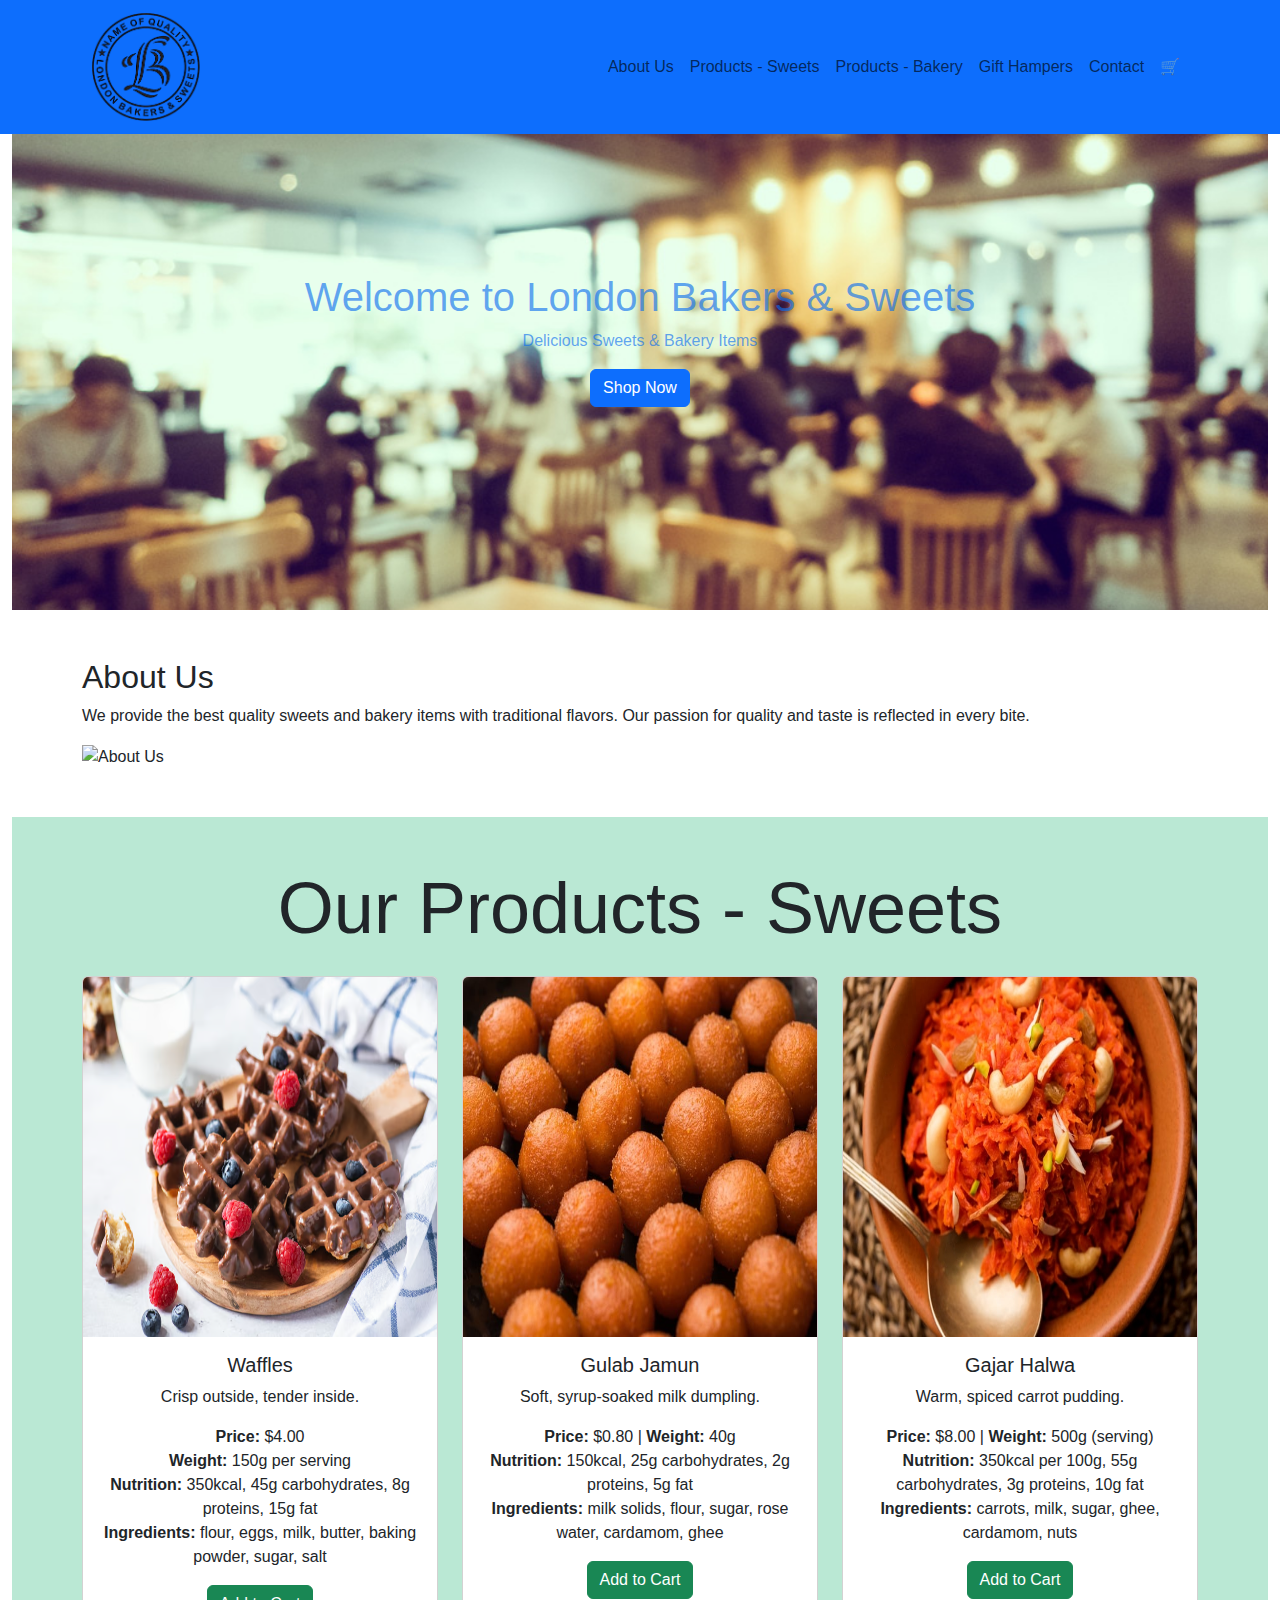
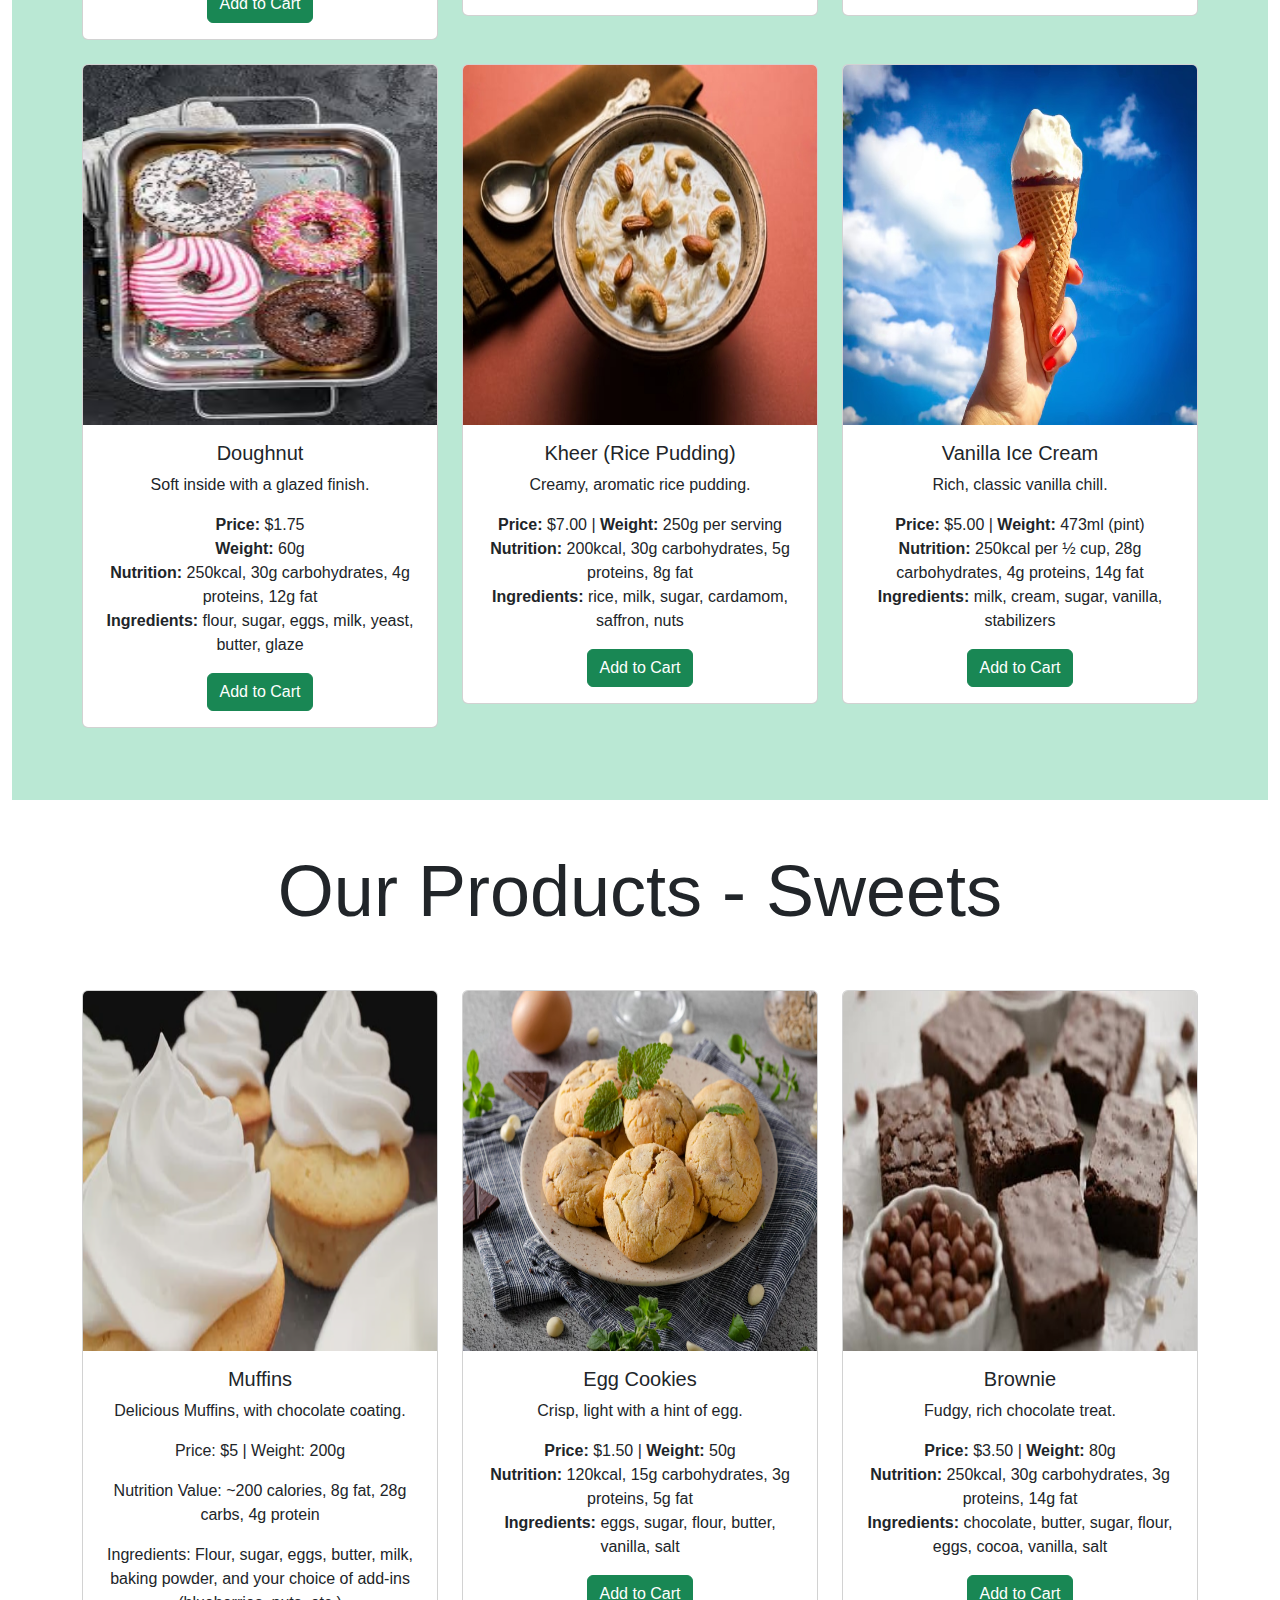
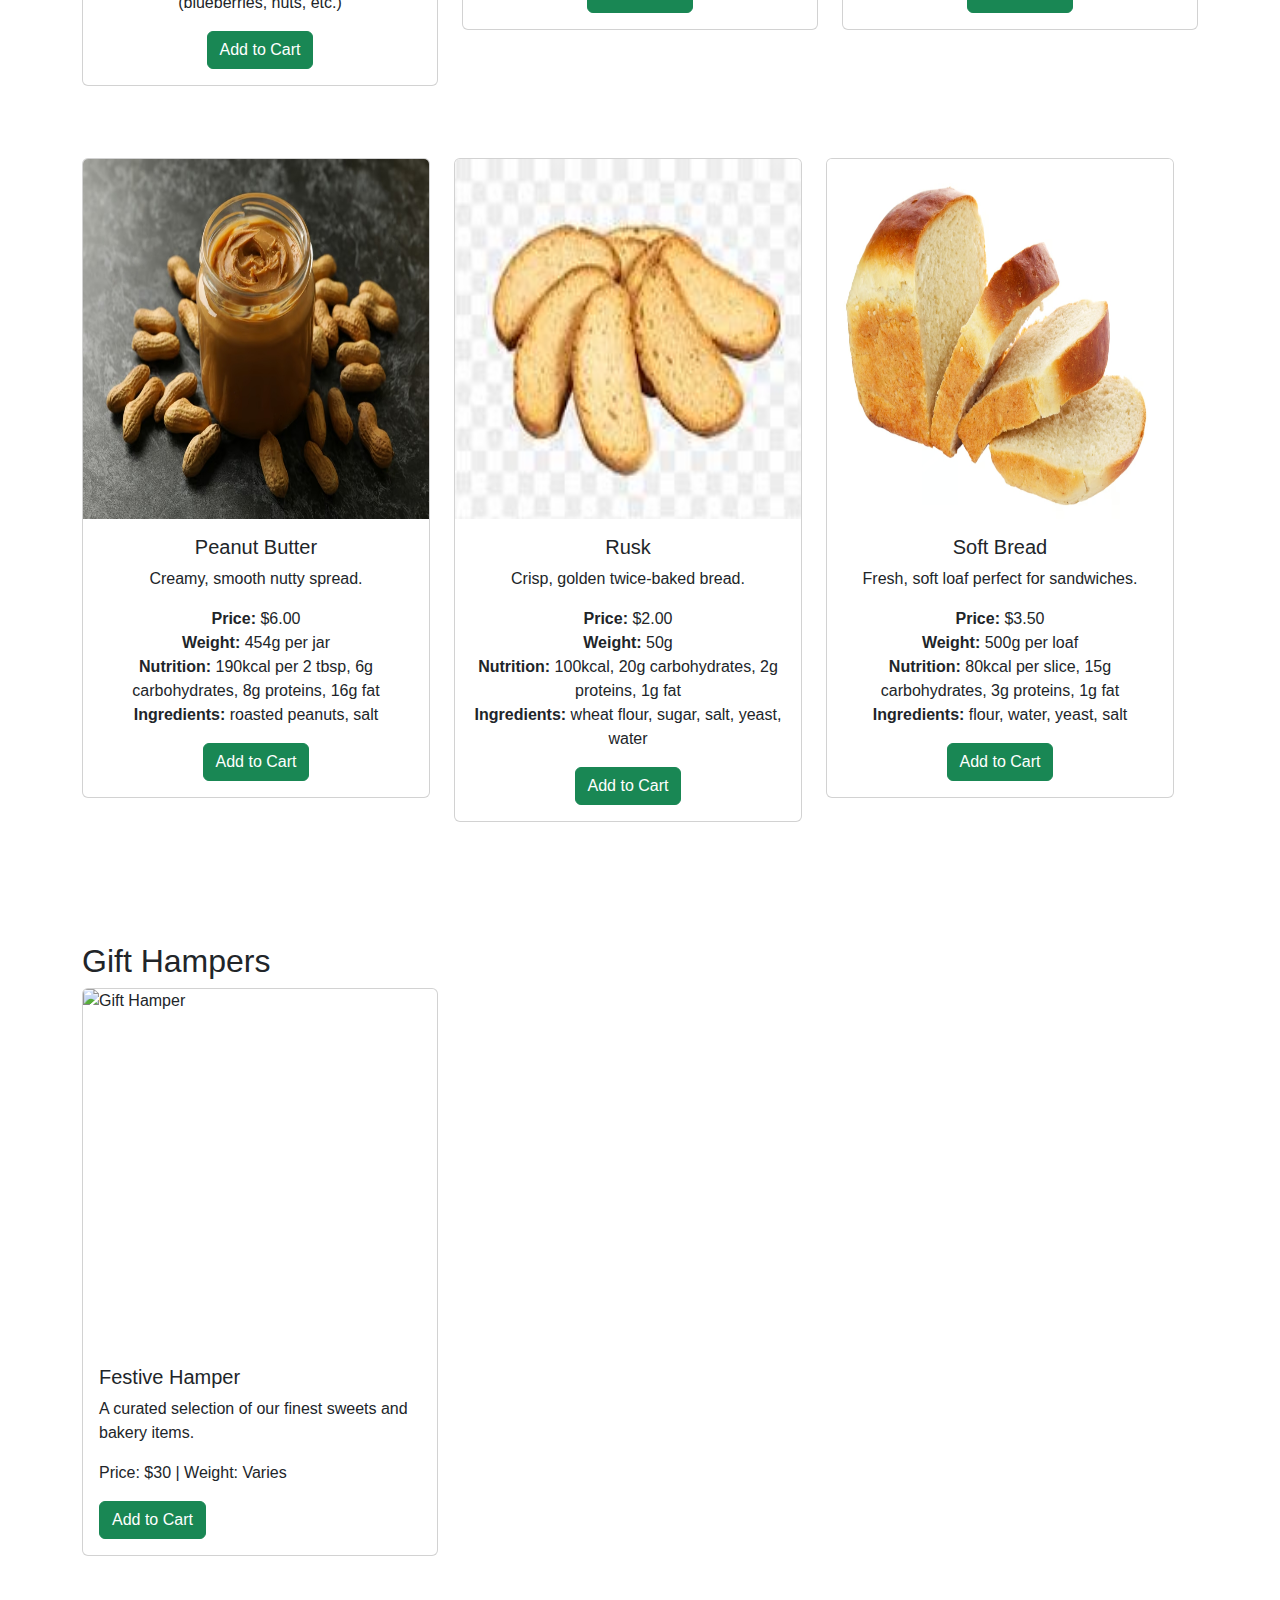
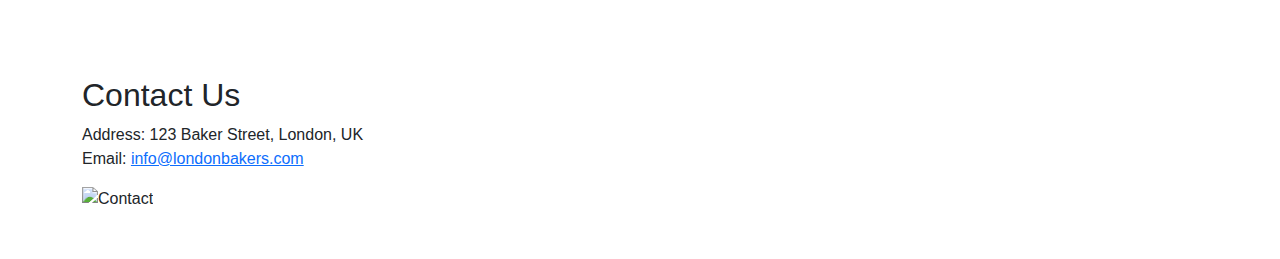
==== commit 0c7323ef: "com6" ====
--- a/index.html
+++ b/index.html
@@ -67,19 +67,20 @@
       
       <!-- Row 1 -->
       <div class="row">
-        <!-- Product 1: Brownie -->
-        <div class="col-md-4">
-          <div class="card mb-4">
-            <img src="./assets/brownie.png" class="card-img-top" alt="Brownie">
-            <div class="card-body text-center">
-              <h5 class="card-title">Brownie</h5>
-              <p class="card-text">Fudgy, rich chocolate treat.</p>
-              <ul class="list-unstyled">
-                <li><strong>Price:</strong> $3.50 | <strong>Weight:</strong> 80g</li>
-                <li><strong>Nutrition:</strong> 250kcal, 30g carbohydrates, 3g proteins, 14g fat</li>
-                <li><strong>Ingredients:</strong> chocolate, butter, sugar, flour, eggs, cocoa, vanilla, salt</li>
-              </ul>
-              <button class="btn btn-success add-to-cart" data-name="Brownie" data-price="3.50">Add to Cart</button>
+        <!-- Product 1: Waffles -->
+        <div class="col-md-4">
+          <div class="card mb-4">
+            <img src="./assets/waffles.png" class="card-img-top" alt="Waffles">
+            <div class="card-body text-center">
+              <h5 class="card-title">Waffles</h5>
+              <p class="card-text">Crisp outside, tender inside.</p>
+              <ul class="list-unstyled">
+                <li><strong>Price:</strong> $4.00</li>
+                <li><strong>Weight:</strong> 150g per serving</li>
+                <li><strong>Nutrition:</strong> 350kcal, 45g carbohydrates, 8g proteins, 15g fat</li>
+                <li><strong>Ingredients:</strong> flour, eggs, milk, butter, baking powder, sugar, salt</li>
+              </ul>
+              <button class="btn btn-success add-to-cart" data-name="Waffles" data-price="4.00">Add to Cart</button>
             </div>
           </div>
         </div>
@@ -121,24 +122,25 @@
       
       <!-- Row 2 -->
       <div class="row">
-        <!-- Product 4: Egg Cookies -->
-        <div class="col-md-4">
-          <div class="card mb-4">
-            <img src="./assets/egg-cookies.png" class="card-img-top" alt="Egg Cookies">
-            <div class="card-body text-center">
-              <h5 class="card-title">Egg Cookies</h5>
-              <p class="card-text">Crisp, light with a hint of egg.</p>
-              <ul class="list-unstyled">
-                <li><strong>Price:</strong> $1.50 | <strong>Weight:</strong> 50g</li>
-                <li><strong>Nutrition:</strong> 120kcal, 15g carbohydrates, 3g proteins, 5g fat</li>
-                <li><strong>Ingredients:</strong> eggs, sugar, flour, butter, vanilla, salt</li>
-              </ul>
-              <button class="btn btn-success add-to-cart" data-name="Egg Cookies" data-price="1.50">Add to Cart</button>
-            </div>
-          </div>
-        </div>
-        
-        <!-- Product 5: Doughnut -->
+        <!-- Product 4: doughnut -->
+        <div class="col-md-4">
+          <div class="card mb-4">
+            <img src="./assets/doughnuts.png" class="card-img-top" alt="Doughnut">
+            <div class="card-body text-center">
+              <h5 class="card-title">Doughnut</h5>
+              <p class="card-text">Soft inside with a glazed finish.</p>
+              <ul class="list-unstyled">
+                <li><strong>Price:</strong> $1.75</li>
+                <li><strong>Weight:</strong> 60g</li>
+                <li><strong>Nutrition:</strong> 250kcal, 30g carbohydrates, 4g proteins, 12g fat</li>
+                <li><strong>Ingredients:</strong> flour, sugar, eggs, milk, yeast, butter, glaze</li>
+              </ul>
+              <button class="btn btn-success add-to-cart" data-name="Doughnut" data-price="1.75">Add to Cart</button>
+            </div>
+          </div>
+        </div>
+        
+        <!-- Product 5: Kheer -->
         <div class="col-md-4">
           <div class="card mb-4">
             <img src="./assets/kheer.png" class="card-img-top" alt="kheer">
@@ -209,38 +211,39 @@
           </div>
         </div>
         
-        <!--sweet02-->
-        <div class="col-md-4">
-          <div class="card mb-4">
-            <!-- Replace 'bakery.jpg' with your own product image -->
-            <img src="./assets/Choco-cake.png" class="card-img-top" alt="cake1">
-            <div class="card-body text-center">
-              <h5 class="card-title">Chocolate Cake</h5>
-              <p class="card-text">Rich chocolate cake with creamy frosting.</p>
-              <p>Price: $15 | Weight: 500g</p>
-              <p class="nutriton">Nutrition Value: ~200 calories, 8g fat, 28g carbs, 4g protein</p>
-              <p class="ingredients">Ingredients: Flour, sugar, eggs, butter, milk, baking powder, and your choice of add-ins (blueberries, nuts, etc.)</p>
-              <button class="btn btn-success add-to-cart" data-name="Chocolate Cake" data-price="15">Add to Cart</button>
-            </div>
-          </div>
-        </div>
-        
-        <!--sweet03-->
-        <div class="col-md-4">
-          <div class="card mb-4">
-            <!-- Replace 'bakery.jpg' with your own product image -->
-            <img src="./assets/Choco-cake.png" class="card-img-top" alt="cake1">
-            <div class="card-body text-center">
-              <h5 class="card-title">Chocolate Cake</h5>
-              <p class="card-text">Rich chocolate cake with creamy frosting.</p>
-              <p>Price: $15 | Weight: 500g</p>
-              <p class="nutriton">Nutrition Value: ~200 calories, 8g fat, 28g carbs, 4g protein</p>
-              <p class="ingredients">Ingredients: Flour, sugar, eggs, butter, milk, baking powder, and your choice of add-ins (blueberries, nuts, etc.)</p>
-              <button class="btn btn-success add-to-cart" data-name="Chocolate Cake" data-price="15">Add to Cart</button>
-            </div>
-          </div>
-        </div>
-      </div>
+        <!--b02-->
+        <div class="col-md-4">
+          <div class="card mb-4">
+            <img src="./assets/egg-cookies.png" class="card-img-top" alt="Egg Cookies">
+            <div class="card-body text-center">
+              <h5 class="card-title">Egg Cookies</h5>
+              <p class="card-text">Crisp, light with a hint of egg.</p>
+              <ul class="list-unstyled">
+                <li><strong>Price:</strong> $1.50 | <strong>Weight:</strong> 50g</li>
+                <li><strong>Nutrition:</strong> 120kcal, 15g carbohydrates, 3g proteins, 5g fat</li>
+                <li><strong>Ingredients:</strong> eggs, sugar, flour, butter, vanilla, salt</li>
+              </ul>
+              <button class="btn btn-success add-to-cart" data-name="Egg Cookies" data-price="1.50">Add to Cart</button>
+            </div>
+          </div>
+        </div>
+        
+        <!--b03-->
+        <div class="col-md-4">
+          <div class="card mb-4">
+            <img src="./assets/brownie.png" class="card-img-top" alt="Brownie">
+            <div class="card-body text-center">
+              <h5 class="card-title">Brownie</h5>
+              <p class="card-text">Fudgy, rich chocolate treat.</p>
+              <ul class="list-unstyled">
+                <li><strong>Price:</strong> $3.50 | <strong>Weight:</strong> 80g</li>
+                <li><strong>Nutrition:</strong> 250kcal, 30g carbohydrates, 3g proteins, 14g fat</li>
+                <li><strong>Ingredients:</strong> chocolate, butter, sugar, flour, eggs, cocoa, vanilla, salt</li>
+              </ul>
+              <button class="btn btn-success add-to-cart" data-name="Brownie" data-price="3.50">Add to Cart</button>
+            </div>
+          </div>
+        </div>
 
       <div>
         <br>
@@ -249,53 +252,60 @@
 
       <!--row2-->
       <div class="row">
-        <!-- Sweet Product 04 -->
-        <div class="col-md-4">
-          <div class="card mb-4">
-            
-            <img src="./assets/muffins.png" class="card-img-top" alt="Sweet">
-            <div class="card-body text-center">
-              <h5 class="card-title ">Muffins</h5>
-              <p class="card-text">Delicious Muffins, with chocolate coating.</p>
-              <p>Price: $5 | Weight: 200g</p>
-              <p class="nutriton">Nutrition Value: ~200 calories, 8g fat, 28g carbs, 4g protein</p>
-              <p class="ingredients">Ingredients: Flour, sugar, eggs, butter, milk, baking powder, and your choice of add-ins (blueberries, nuts, etc.)</p>
-              <button class="btn btn-success add-to-cart" data-name="Muffins" data-price="5">Add to Cart</button>
-            </div>
-          </div>
-        </div>
-        
-        <!--sweet05-->
-        <div class="col-md-4">
-          <div class="card mb-4">
-            <!-- Replace 'bakery.jpg' with your own product image -->
-            <img src="./assets/Choco-cake.png" class="card-img-top" alt="cake1">
-            <div class="card-body text-center">
-              <h5 class="card-title">Chocolate Cake</h5>
-              <p class="card-text">Rich chocolate cake with creamy frosting.</p>
-              <p>Price: $15 | Weight: 500g</p>
-              <p class="nutriton">Nutrition Value: ~200 calories, 8g fat, 28g carbs, 4g protein</p>
-              <p class="ingredients">Ingredients: Flour, sugar, eggs, butter, milk, baking powder, and your choice of add-ins (blueberries, nuts, etc.)</p>
-              <button class="btn btn-success add-to-cart" data-name="Chocolate Cake" data-price="15">Add to Cart</button>
-            </div>
-          </div>
-        </div>
-        
-        <!--sweet06-->
-        <div class="col-md-4">
-          <div class="card mb-4">
-            
-            <img src="./assets/Choco-cake.png" class="card-img-top" alt="cake1">
-            <div class="card-body text-center">
-              <h5 class="card-title">Chocolate Cake</h5>
-              <p class="card-text">Rich chocolate cake with creamy frosting.</p>
-              <p>Price: $15 | Weight: 500g</p>
-              <p class="nutriton">Nutrition Value: ~200 calories, 8g fat, 28g carbs, 4g protein</p>
-              <p class="ingredients">Ingredients: Flour, sugar, eggs, butter, milk, baking powder, and your choice of add-ins (blueberries, nuts, etc.)</p>
-              <button class="btn btn-success add-to-cart" data-name="Chocolate Cake" data-price="15">Add to Cart</button>
-            </div>
-          </div>
-        </div>
+        <!-- b Product 04 -->
+        <!-- Peanut Butter Product Card -->
+<div class="col-md-4">
+  <div class="card mb-4">
+    <img src="./assets/peanut-butter.png" class="card-img-top" alt="Peanut Butter">
+    <div class="card-body text-center">
+      <h5 class="card-title">Peanut Butter</h5>
+      <p class="card-text">Creamy, smooth nutty spread.</p>
+      <ul class="list-unstyled">
+        <li><strong>Price:</strong> $6.00</li>
+        <li><strong>Weight:</strong> 454g per jar</li>
+        <li><strong>Nutrition:</strong> 190kcal per 2 tbsp, 6g carbohydrates, 8g proteins, 16g fat</li>
+        <li><strong>Ingredients:</strong> roasted peanuts, salt</li>
+      </ul>
+      <button class="btn btn-success add-to-cart" data-name="Peanut Butter" data-price="6.00">Add to Cart</button>
+    </div>
+  </div>
+</div>
+        
+        <!-- Rusk Product Card -->
+<div class="col-md-4">
+  <div class="card mb-4">
+    <img src="./assets/rusk.png" class="card-img-top" alt="Rusk">
+    <div class="card-body text-center">
+      <h5 class="card-title">Rusk</h5>
+      <p class="card-text">Crisp, golden twice-baked bread.</p>
+      <ul class="list-unstyled">
+        <li><strong>Price:</strong> $2.00</li>
+        <li><strong>Weight:</strong> 50g</li>
+        <li><strong>Nutrition:</strong> 100kcal, 20g carbohydrates, 2g proteins, 1g fat</li>
+        <li><strong>Ingredients:</strong> wheat flour, sugar, salt, yeast, water</li>
+      </ul>
+      <button class="btn btn-success add-to-cart" data-name="Rusk" data-price="2.00">Add to Cart</button>
+    </div>
+  </div>
+</div>
+
+<!-- Soft Bread Product Card -->
+<div class="col-md-4">
+  <div class="card mb-4">
+    <img src="./assets/bread.png" class="card-img-top" alt="Soft Bread">
+    <div class="card-body text-center">
+      <h5 class="card-title">Soft Bread</h5>
+      <p class="card-text">Fresh, soft loaf perfect for sandwiches.</p>
+      <ul class="list-unstyled">
+        <li><strong>Price:</strong> $3.50</li>
+        <li><strong>Weight:</strong> 500g per loaf</li>
+        <li><strong>Nutrition:</strong> 80kcal per slice, 15g carbohydrates, 3g proteins, 1g fat</li>
+        <li><strong>Ingredients:</strong> flour, water, yeast, salt</li>
+      </ul>
+      <button class="btn btn-success add-to-cart" data-name="Soft Bread" data-price="3.50">Add to Cart</button>
+    </div>
+  </div>
+</div>
       </div>
     </div>
   </section>
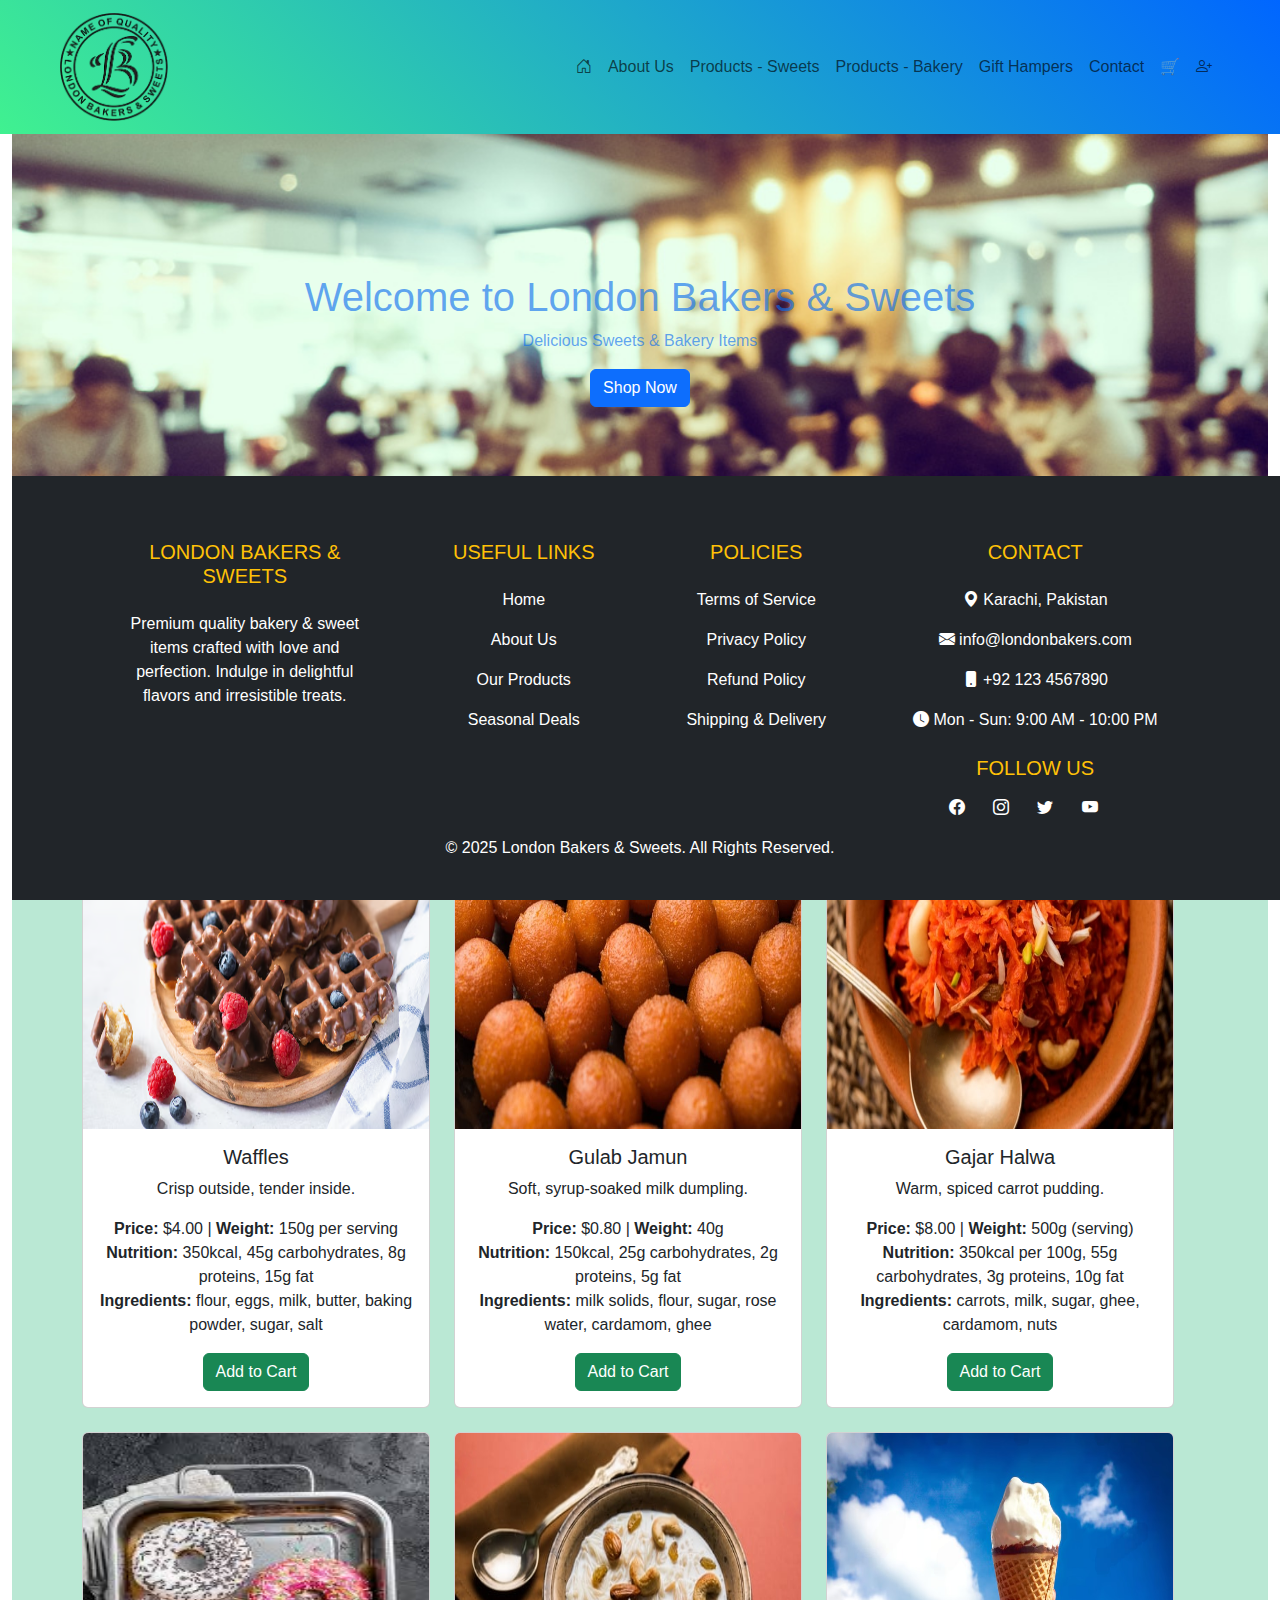
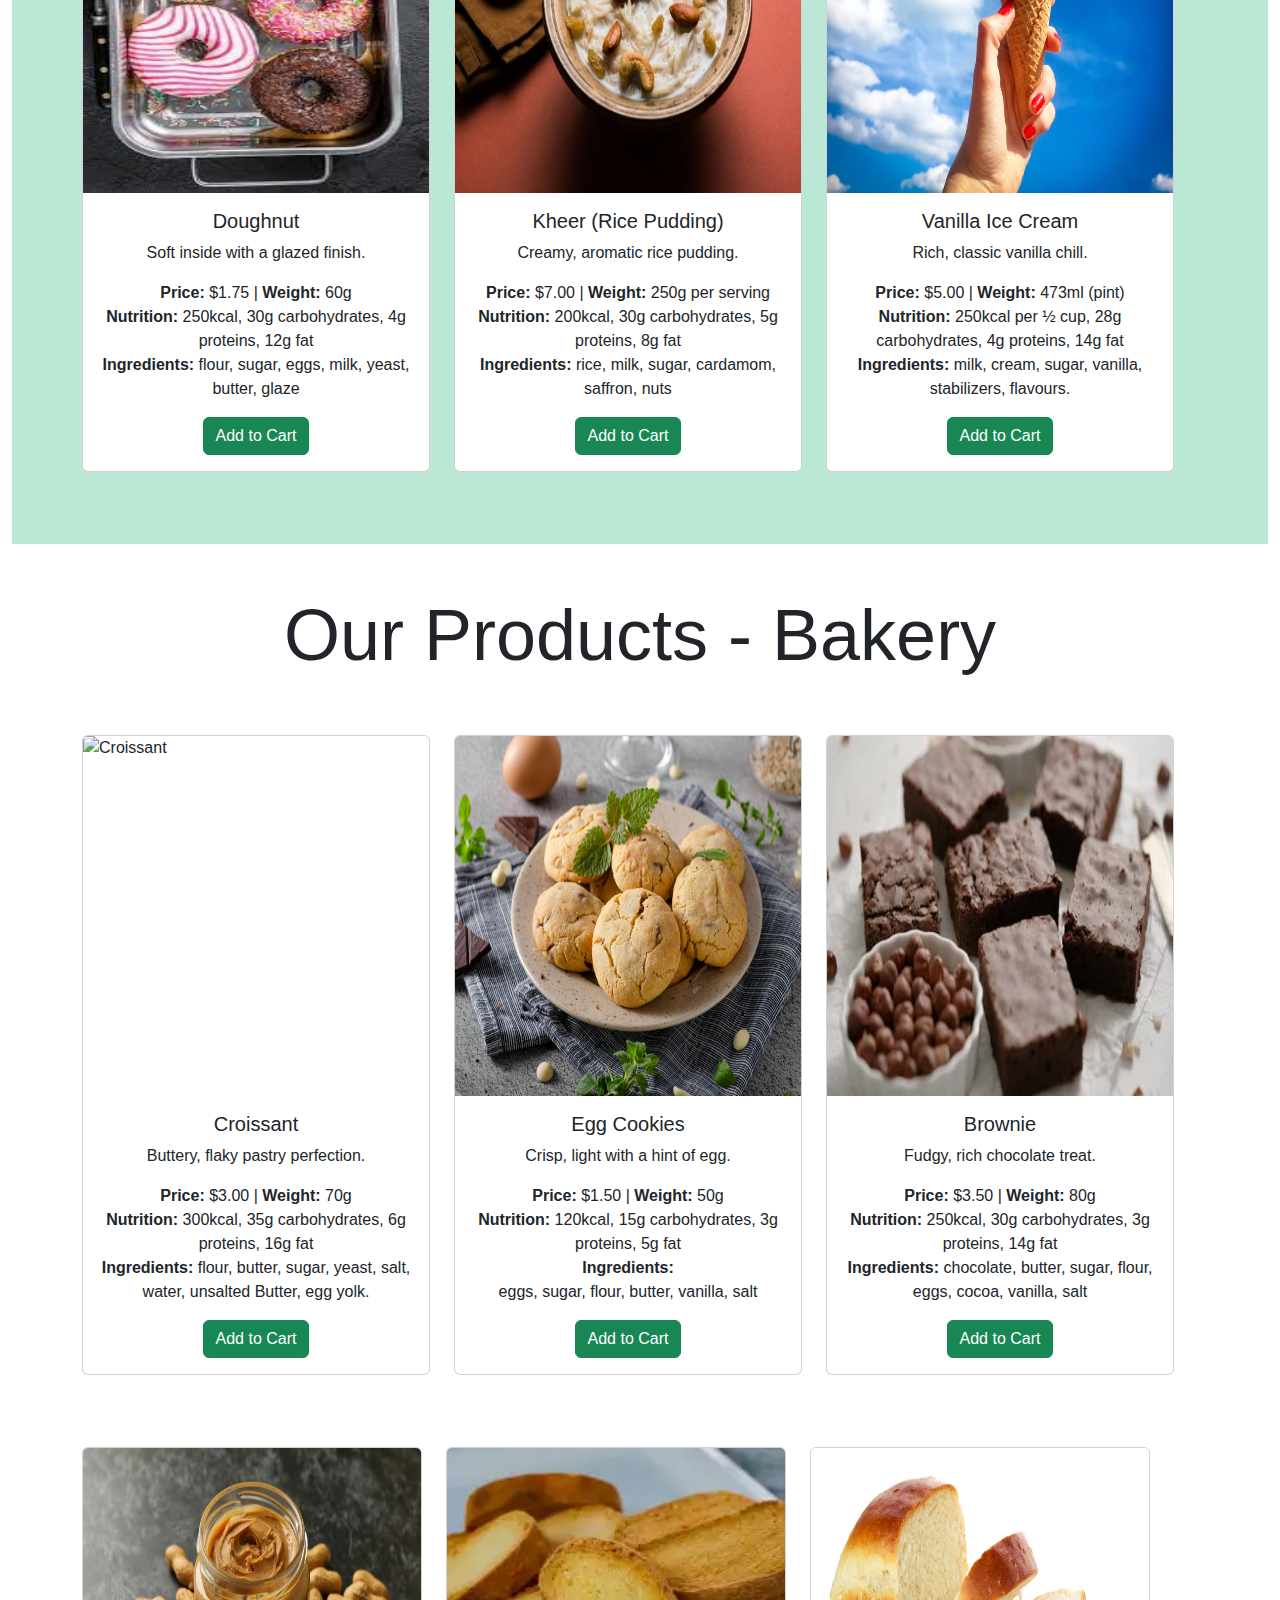
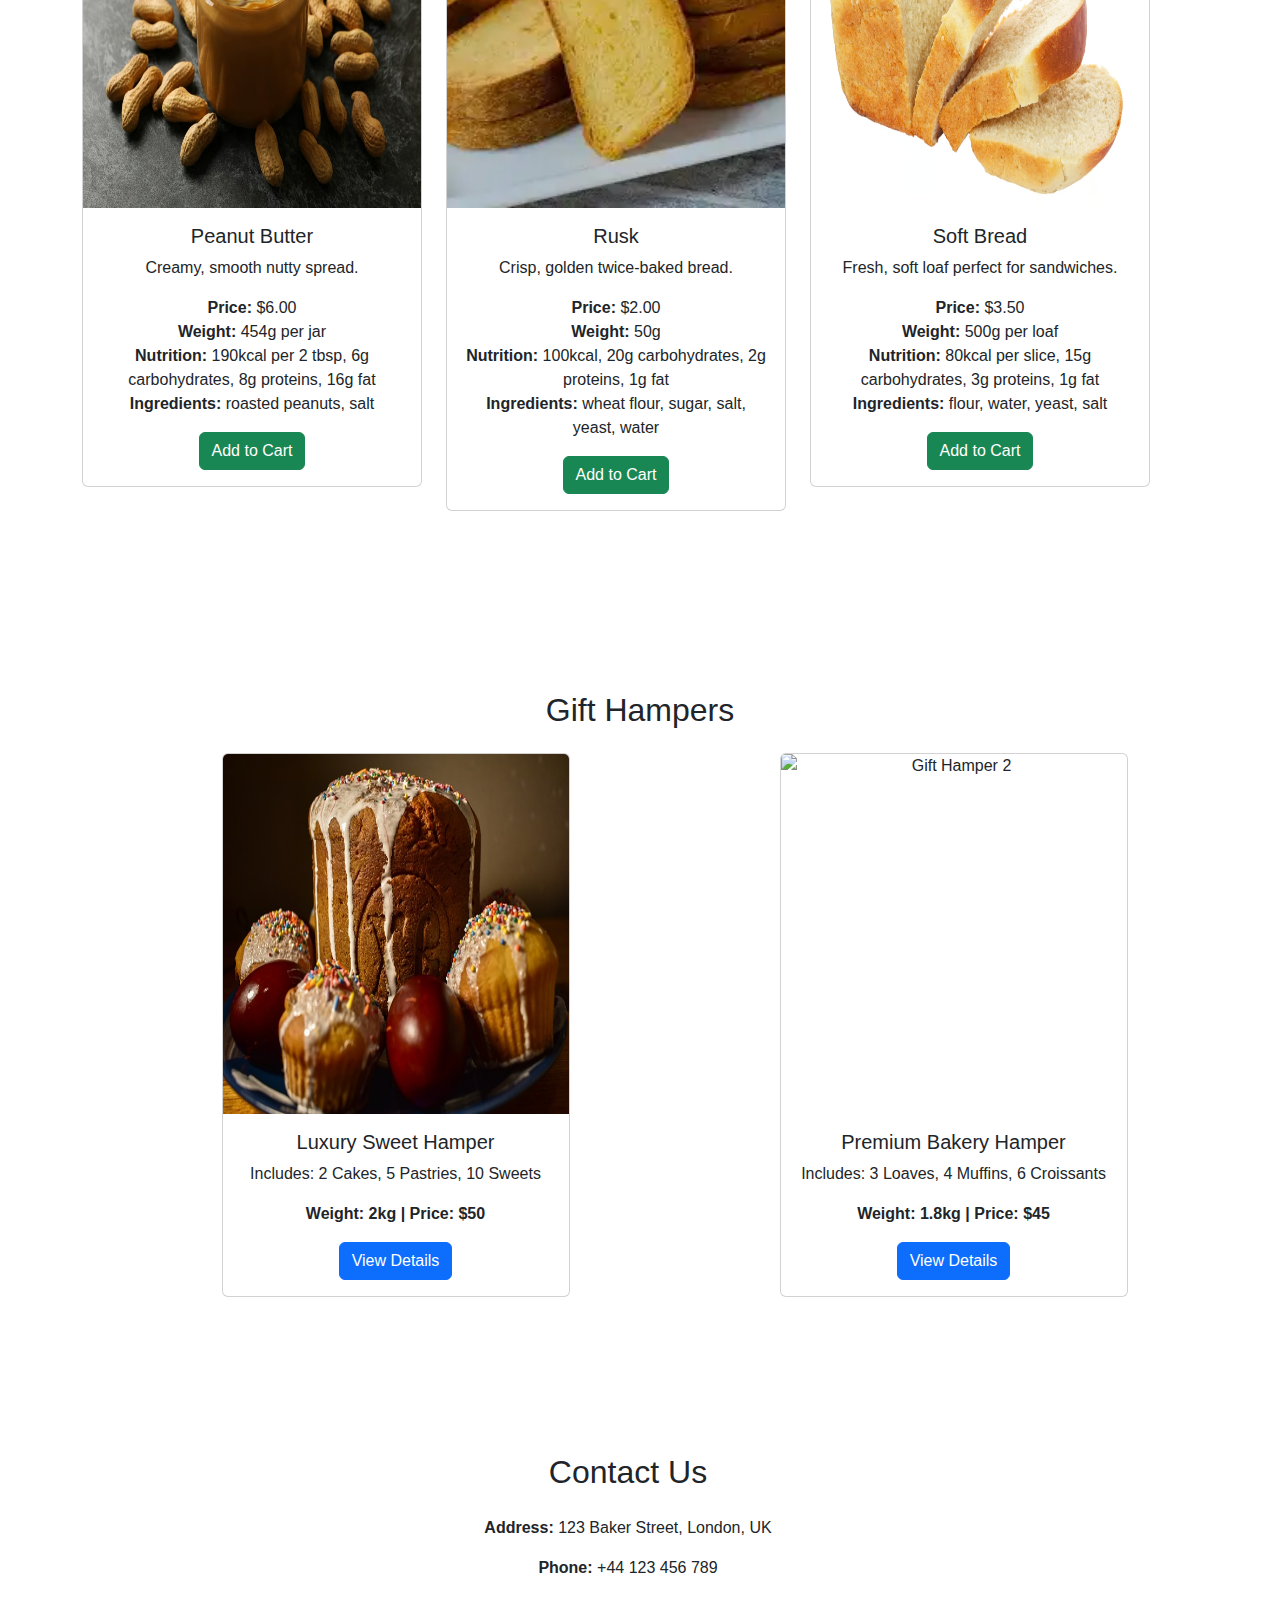
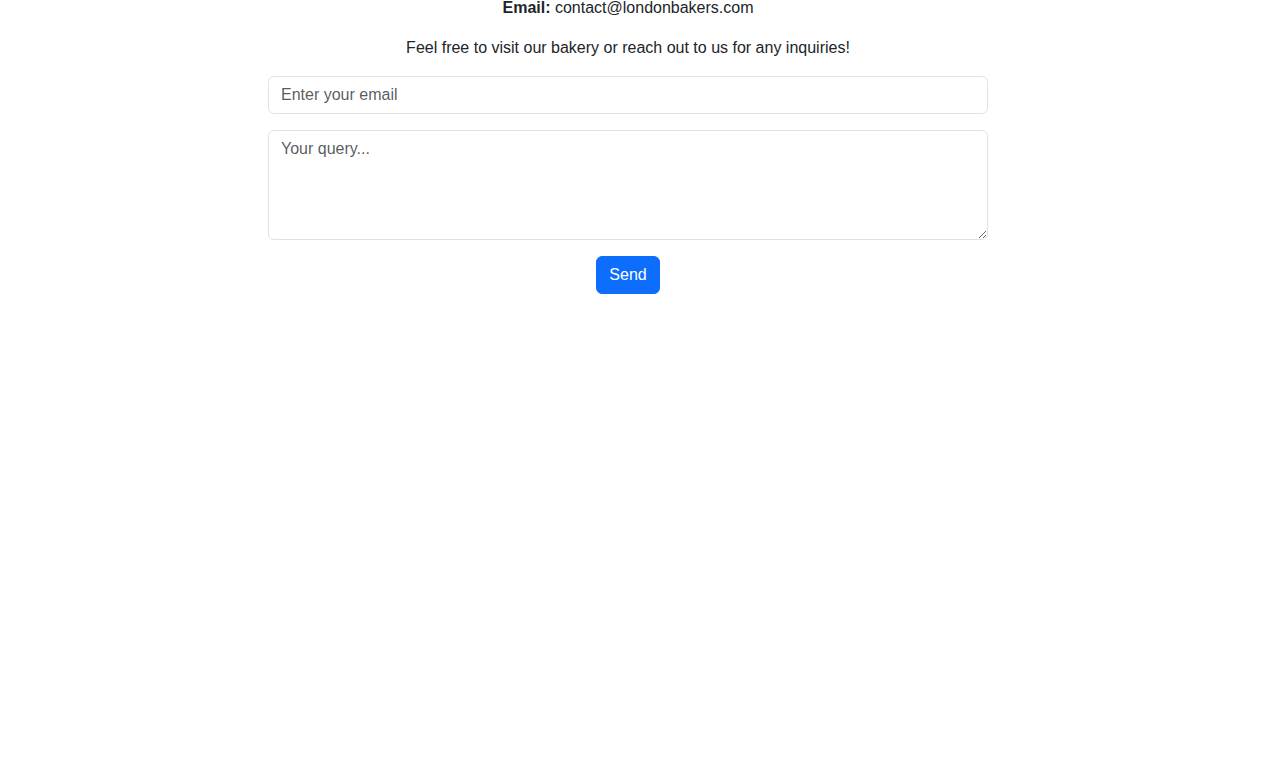
==== commit 564ac745: "commit08" ====
--- a/index.html
+++ b/index.html
@@ -6,11 +6,13 @@
   <title>London Bakers & Sweets</title>
   <link rel="stylesheet" href="./bootstrap-5.3.3-dist/css/bootstrap.min.css" />
   <link rel="stylesheet" href="style.css" />
+  <!-- Bootstrap Icons -->
+  <link rel="stylesheet" href="https://cdn.jsdelivr.net/npm/bootstrap-icons/font/bootstrap-icons.css">
 </head>
 <body>
 
   <!-- Navbar -->
-  <nav class="navbar navbar-expand-lg navbar-primary bg-primary fixed-top d-flex ">
+  <nav class="navbar navbar-expand-lg  fixed-top d-flex ">
     <div class="container-fluid d-flex align-items-center justify-content-center text-center">
       <!-- Replace 'logo.png' with your own logo image -->
       <a class="navbar-brand" href="#hero">
@@ -21,18 +23,19 @@
       </button> -->
       
         <ul class="navbar-nav ml-auto">
-          <!-- <li class="nav-item"><a class="nav-link" href="#hero"></a></li> -->
-          <li class="nav-item"><a class="nav-link" href="#about">About Us</a></li>
-          <li class="nav-item"><a class="nav-link" href="#sweets">Products - Sweets</a></li>
-          <li class="nav-item"><a class="nav-link" href="#bakery">Products - Bakery</a></li>
-          <li class="nav-item"><a class="nav-link" href="#gift-hampers">Gift Hampers</a></li>
-          <li class="nav-item"><a class="nav-link" href="#contact">Contact</a></li>
+          <li class="nav-item"><a class="nav-link" href="#hero"><i class="bi bi-house-door"></i></a></li>
+          <li class="nav-item"><a class="nav-link" href="about.html">About Us</a></li>
+          <li class="nav-item"><a class="nav-link" href="products.html">Products - Sweets</a></li>
+          <li class="nav-item"><a class="nav-link" href="products.html">Products - Bakery</a></li>
+          <li class="nav-item"><a class="nav-link" href="gift hampers.html">Gift Hampers</a></li>
+          <li class="nav-item"><a class="nav-link" href="contact.html">Contact</a></li>
           <li class="nav-item"><a class="nav-link" href="#">🛒</a></li>
+          <li class="nav-item"><a class="nav-link" href="register.html"><i class="bi bi-person-plus"></i></a></li>
         </ul>
     
     </div>
   </nav>
-
+ 
   <main class="container-fluid">
     <!-- Hero Section -->
   <section id="hero" class="hero text-center">
@@ -45,17 +48,8 @@
   </section>
 
   <!-- About Us Section -->
-  <section id="about" class="py-5">
-    <div class="container">
-      <h2>About Us</h2>
-      <p>
-        We provide the best quality sweets and bakery items with traditional flavors.
-        Our passion for quality and taste is reflected in every bite.
-      </p>
-      <!-- Replace 'about-us.jpg' with your own image -->
-      <img src="images/about-us.jpg" alt="About Us" class="img-fluid">
-    </div>
-  </section>
+  
+
 
   <!-- Products Section 1-->
   <section id="sweets" class="py-5">
@@ -68,15 +62,14 @@
       <!-- Row 1 -->
       <div class="row">
         <!-- Product 1: Waffles -->
-        <div class="col-md-4">
+        <div id="Waffles" class="col-md-4">
           <div class="card mb-4">
             <img src="./assets/waffles.png" class="card-img-top" alt="Waffles">
             <div class="card-body text-center">
               <h5 class="card-title">Waffles</h5>
               <p class="card-text">Crisp outside, tender inside.</p>
               <ul class="list-unstyled">
-                <li><strong>Price:</strong> $4.00</li>
-                <li><strong>Weight:</strong> 150g per serving</li>
+                <li><strong>Price:</strong> $4.00 | <strong>Weight:</strong> 150g per serving</li>
                 <li><strong>Nutrition:</strong> 350kcal, 45g carbohydrates, 8g proteins, 15g fat</li>
                 <li><strong>Ingredients:</strong> flour, eggs, milk, butter, baking powder, sugar, salt</li>
               </ul>
@@ -130,8 +123,7 @@
               <h5 class="card-title">Doughnut</h5>
               <p class="card-text">Soft inside with a glazed finish.</p>
               <ul class="list-unstyled">
-                <li><strong>Price:</strong> $1.75</li>
-                <li><strong>Weight:</strong> 60g</li>
+                <li><strong>Price:</strong> $1.75 | <strong>Weight:</strong> 60g</li>
                 <li><strong>Nutrition:</strong> 250kcal, 30g carbohydrates, 4g proteins, 12g fat</li>
                 <li><strong>Ingredients:</strong> flour, sugar, eggs, milk, yeast, butter, glaze</li>
               </ul>
@@ -167,7 +159,7 @@
               <ul class="list-unstyled">
                 <li><strong>Price:</strong> $5.00 | <strong>Weight:</strong> 473ml (pint)</li>
                 <li><strong>Nutrition:</strong> 250kcal per ½ cup, 28g carbohydrates, 4g proteins, 14g fat</li>
-                <li><strong>Ingredients:</strong> milk, cream, sugar, vanilla, stabilizers</li>
+                <li><strong>Ingredients:</strong> milk, cream, sugar, vanilla, stabilizers, flavours.</li>
               </ul>
               <button class="btn btn-success add-to-cart" data-name="Vanilla Ice Cream" data-price="5.00">Add to Cart</button>
             </div>
@@ -182,7 +174,7 @@
     <div class="container">
 
       <div class="text-center ">
-        <h2 class="display-2">Our Products - Sweets</h2>
+        <h2 class="display-2">Our Products - Bakery</h2>
       </div>
 
 
@@ -195,21 +187,24 @@
 
       <!--row1-->
       <div class="row">
-        <!-- Sweet Product 1 -->
-        <div class="col-md-4">
-          <div class="card mb-4">
-            
-            <img src="./assets/muffins.png" class="card-img-top" alt="Sweet">
-            <div class="card-body text-center">
-              <h5 class="card-title ">Muffins</h5>
-              <p class="card-text">Delicious Muffins, with chocolate coating.</p>
-              <p>Price: $5 | Weight: 200g</p>
-              <p class="nutriton">Nutrition Value: ~200 calories, 8g fat, 28g carbs, 4g protein</p>
-              <p class="ingredients">Ingredients: Flour, sugar, eggs, butter, milk, baking powder, and your choice of add-ins (blueberries, nuts, etc.)</p>
-              <button class="btn btn-success add-to-cart" data-name="Muffins" data-price="5">Add to Cart</button>
-            </div>
-          </div>
-        </div>
+  
+      <!-- B Product 1: Croissant -->
+      <div class="col-md-4">
+        <div class="card mb-4">
+          <img src="./assets/crossiant.png.jpegc:\Users\asp.APTECHNK1\Downloads\hamper3.png.webp" class="card-img-top" alt="Croissant">
+          <div class="card-body text-center">
+            <h5 class="card-title">Croissant</h5>
+            <p class="card-text">Buttery, flaky pastry perfection.</p>
+            <ul class="list-unstyled">
+              <li><strong>Price:</strong> $3.00 | <strong>Weight:</strong> 70g</li>
+              <li><strong>Nutrition:</strong> 300kcal, 35g carbohydrates, 6g proteins, 16g fat</li>
+              <li><strong>Ingredients:</strong> flour, butter, sugar, yeast, salt, water, unsalted Butter, egg yolk.</li>
+            </ul>
+            <button class="btn btn-success add-to-cart" data-name="Croissant" data-price="3.00">Add to Cart</button>
+          </div>
+        </div>
+      </div>
+    
         
         <!--b02-->
         <div class="col-md-4">
@@ -221,7 +216,8 @@
               <ul class="list-unstyled">
                 <li><strong>Price:</strong> $1.50 | <strong>Weight:</strong> 50g</li>
                 <li><strong>Nutrition:</strong> 120kcal, 15g carbohydrates, 3g proteins, 5g fat</li>
-                <li><strong>Ingredients:</strong> eggs, sugar, flour, butter, vanilla, salt</li>
+                <li><strong>Ingredients:</strong></li>
+               <li> eggs, sugar, flour, butter, vanilla, salt</li>
               </ul>
               <button class="btn btn-success add-to-cart" data-name="Egg Cookies" data-price="1.50">Add to Cart</button>
             </div>
@@ -311,40 +307,193 @@
   </section>
 
   <!-- Gift Hampers Section -->
-  <section id="gift-hampers" class="py-5">
-    <div class="container">
-      <h2>Gift Hampers</h2>
-      <div class="row">
-        <div class="col-md-4">
-          <div class="card mb-4">
-            <!-- Replace 'gift-hamper.jpg' with your own image -->
-            <img src="images/gift-hamper.jpg" class="card-img-top" alt="Gift Hamper">
-            <div class="card-body">
-              <h5 class="card-title">Festive Hamper</h5>
-              <p class="card-text">A curated selection of our finest sweets and bakery items.</p>
-              <p>Price: $30 | Weight: Varies</p>
-              <button class="btn btn-success add-to-cart" data-name="Festive Hamper" data-price="30">Add to Cart</button>
-            </div>
-          </div>
-        </div>
-        <!-- Add more gift hamper cards if needed -->
+  <section id="gift-hampers" class="container my-5">
+    <h2 class="text-center mb-4">Gift Hampers</h2>
+    <div class="row justify-content-center">
+      <!-- Gift Hamper 1 -->
+      <div class="col-md-4 offset-md-1">
+        <div class="card text-center">
+          <img src="./assets/hamper1.png" class="card-img-top" alt="Gift Hamper 1">
+          <div class="card-body">
+            <h5 class="card-title">Luxury Sweet Hamper</h5>
+            <p class="card-text">Includes: 2 Cakes, 5 Pastries, 10 Sweets</p>
+            <p class="fw-bold">Weight: 2kg | Price: $50</p>
+            <button class="btn btn-primary" data-bs-toggle="modal" data-bs-target="#hamper1Modal">View Details</button>
+          </div>
+        </div>
+      </div>
+  
+      <!-- Gift Hamper 2 -->
+      <div class="col-md-4 offset-md-2">
+        <div class="card text-center">
+          <img src="" class="card-img-top" alt="Gift Hamper 2">
+          <div class="card-body">
+            <h5 class="card-title">Premium Bakery Hamper</h5>
+            <p class="card-text">Includes: 3 Loaves, 4 Muffins, 6 Croissants</p>
+            <p class="fw-bold">Weight: 1.8kg | Price: $45</p>
+            <button class="btn btn-primary" data-bs-toggle="modal" data-bs-target="#hamper2Modal">View Details</button>
+          </div>
+        </div>
       </div>
     </div>
   </section>
 
-  <!-- Contact Us Section -->
-  <section id="contact" class="py-5">
-    <div class="container">
-      <h2>Contact Us</h2>
-      <p>
-        Address: 123 Baker Street, London, UK<br>
-        Email: <a href="mailto:info@londonbakers.com">info@londonbakers.com</a>
-      </p>
-      <!-- Optionally add a contact image (e.g., a map or storefront) -->
-      <img src="images/contact.jpg" alt="Contact" class="img-fluid">
-    </div>
-  </section>
-  </main>
+
+ <!--Contact Us-->
+
+<section id="contact" class="py-5">
+  <div class="container">
+    <div class="row">
+      
+      <!-- Contact Info and Query Form -->
+      <div class="col-md-8 mx-auto text-center">
+        <h2 class="mb-4">Contact Us</h2>
+        <p><strong>Address:</strong> 123 Baker Street, London, UK</p>
+        <p><strong>Phone:</strong> +44 123 456 789</p>
+        <p><strong>Email:</strong> contact@londonbakers.com</p>
+        <p>Feel free to visit our bakery or reach out to us for any inquiries!</p>
+        
+        <!-- Contact Form -->
+        <form>
+          <div class="mb-3">
+            <input type="email" class="form-control" placeholder="Enter your email" required>
+          </div>
+          <div class="mb-3">
+            <textarea class="form-control" rows="4" placeholder="Your query..." required></textarea>
+          </div>
+          <button type="submit" class="btn btn-primary">Send</button>
+        </form>
+      </div>
+
+    </div>
+  </div>
+
+  <!-- Full-Width Google Map -->
+  <div class="w-100 mt-4">
+  <!--add my own location here-->  
+   <iframe src="https://www.google.com/maps/embed?pb=!1m18!1m12!1m3!1d243647.9541530983!2d-0.24168126800478992!3d51.52855824155571!2m3!1f0!2f0!3f0!3m2!1i1024!2i768!4f13.1!3m3!1m2!1s0x48761b3bf13c6105%3A0x2aee40c66b843d5f!2sLondon!5e0!3m2!1sen!2suk!4v1708432789347"
+      width="100%" 
+      height="400" 
+      style="border:0;" 
+      allowfullscreen="" 
+      loading="lazy" 
+      referrerpolicy="no-referrer-when-downgrade">
+    </iframe>
+
+<!--add my own location here-->
+
+
+  </div>
+
+
+</section>
+
+
+<!-- <div class="footer container-fluid"> -->
+  <!-- footer -->
+<footer class="bg-dark text-white pt-5 pb-4">
+  <div class="container text-center text-md-left">
+    <div class="row">
+      <!-- Company Info -->
+      <div class="col-md-3 col-lg-3 col-xl-3 mx-auto mt-3">
+        <h5 class="text-uppercase mb-4 font-weight-bold text-warning">London Bakers & Sweets</h5>
+        <p>Premium quality bakery & sweet items crafted with love and perfection. Indulge in delightful flavors and irresistible treats.</p>
+      </div>
+
+      <!-- Useful Links -->
+      <div class="col-md-2 col-lg-2 col-xl-2 mx-auto mt-3">
+        <h5 class="text-uppercase mb-4 font-weight-bold text-warning">Useful Links</h5>
+        <p><a href="#hero" class="text-white" style="text-decoration: none;">Home</a></p>
+        <p><a href="about.html" class="text-white" style="text-decoration: none;">About Us</a></p>
+        <p><a href="products.html" class="text-white" style="text-decoration: none;">Our Products</a></p>
+        <p><a href="#" class="text-white" style="text-decoration: none;">Seasonal Deals</a></p>
+      </div>
+
+      <!-- Policies -->
+      <div class="col-md-3 col-lg-2 col-xl-2 mx-auto mt-3">
+        <h5 class="text-uppercase mb-4 font-weight-bold text-warning">Policies</h5>
+        <p><a href="#" class="text-white" style="text-decoration: none;">Terms of Service</a></p>
+        <p><a href="#" class="text-white" style="text-decoration: none;">Privacy Policy</a></p>
+        <p><a href="#" class="text-white" style="text-decoration: none;">Refund Policy</a></p>
+        <p><a href="#" class="text-white" style="text-decoration: none;">Shipping & Delivery</a></p>
+      </div>
+
+      <!-- Contact & Social -->
+      <div class="col-md-4 col-lg-3 col-xl-3 mx-auto mt-3">
+        <h5 class="text-uppercase mb-4 font-weight-bold text-warning">Contact</h5>
+        <p><i class="bi bi-geo-alt-fill"></i> Karachi, Pakistan</p>
+        <p><i class="bi bi-envelope-fill"></i> info@londonbakers.com</p>
+        <p><i class="bi bi-phone-fill"></i> +92 123 4567890</p>
+        <p><i class="bi bi-clock-fill"></i> Mon - Sun: 9:00 AM - 10:00 PM</p>
+        
+        <h5 class="text-uppercase mt-4 mb-3 font-weight-bold text-warning">Follow Us</h5>
+        <a href="#" class="text-white me-4"><i class="bi bi-facebook"></i></a>
+        <a href="#" class="text-white me-4"><i class="bi bi-instagram"></i></a>
+        <a href="#" class="text-white me-4"><i class="bi bi-twitter"></i></a>
+        <a href="#" class="text-white me-4"><i class="bi bi-youtube"></i></a>
+      </div>
+    </div>
+
+    <!-- Copyright -->
+    <div class="row mt-3">
+      <div class="col-md-12 text-center">
+        <p class="text-white">© 2025 London Bakers & Sweets. All Rights Reserved.</p>
+      </div>
+    </div>
+  </div>
+</footer>
+</main>
+ 
+  
+  
+<!-- </div> -->
+
+
+<!-- Gift Hamper 1 Modal -->
+<div class="modal fade" id="hamper1Modal" tabindex="-1" aria-labelledby="hamper1Label" aria-hidden="true">
+  <div class="modal-dialog">
+    <div class="modal-content">
+      <div class="modal-header">
+        <h5 class="modal-title" id="hamper1Label">Luxury Sweet Hamper Details</h5>
+        <button type="button" class="btn-close" data-bs-dismiss="modal" aria-label="Close"></button>
+      </div>
+      <div class="modal-body">
+        <img src="hamper1.jpg" class="img-fluid mb-3" alt="Luxury Sweet Hamper">
+        <p><strong>Includes:</strong> 2 Cakes, 5 Pastries, 10 Sweets</p>
+        <p><strong>Weight:</strong> 2kg</p>
+        <p><strong>Price:</strong> $50</p>
+        <button class="btn btn-success">Add to Cart</button>
+      </div>
+    </div>
+  </div>
+</div>
+
+<!-- Gift Hamper 2 Modal -->
+<div class="modal fade" id="hamper2Modal" tabindex="-1" aria-labelledby="hamper2Label" aria-hidden="true">
+  <div class="modal-dialog">
+    <div class="modal-content">
+      <div class="modal-header">
+        <h5 class="modal-title" id="hamper2Label">Premium Bakery Hamper Details</h5>
+        <button type="button" class="btn-close" data-bs-dismiss="modal" aria-label="Close"></button>
+      </div>
+      <div class="modal-body">
+        <img src="hamper2.jpg" class="img-fluid mb-3" alt="Premium Bakery Hamper">
+        <p><strong>Includes:</strong> 3 Loaves, 4 Muffins, 6 Croissants</p>
+        <p><strong>Weight:</strong> 1.8kg</p>
+        <p><strong>Price:</strong> $45</p>
+        <button class="btn btn-success">Add to Cart</button>
+      </div>
+    </div>
+  </div>
+</div>
+
+
+
+
+
+<!-- Bootstrap Bundle with Popper (For Modal & Carousel) -->
+<script src="https://cdn.jsdelivr.net/npm/bootstrap@5.3.0/dist/js/bootstrap.bundle.min.js"></script>
+
   
 
   <script src="./jquery.min.js"></script>
--- a/style.css
+++ b/style.css
@@ -1,6 +1,7 @@
 *{
     margin: 0;
     padding: 0;
+    max-width: 100%;
     box-sizing: border-box;
     font-family: Arial, sans-serif;
 }
@@ -16,7 +17,7 @@
 /* General Styling */
   .container {
     height: 100%;
-    width: 100%;
+    width: 100vw;
   }
   
   /* Hero Section Styling */
@@ -33,7 +34,8 @@
   
   /* Navbar Styling */
   .navbar {
-    background-color: rgba(141, 11, 11, 0.712);
+    background: linear-gradient(45deg, rgb(64, 241, 144), rgb(0, 102, 255));
+
   }
   
   /* Section Padding */
@@ -49,8 +51,12 @@
 
 nav .container-fluid {
   gap: 30vw;
+  max-width: 100vw;
 }
 
+/* #Waffles{
+  width: 30vw; */
+  
 
 main #sweets{
       background-color: #bae8d4;
@@ -59,3 +65,13 @@
 .card img{
   height: 40vh;
 }
+
+
+main footer{
+  bottom: 0;
+}
+
+main{
+  max-width: 100vw;
+}
+
--- a/style.css
+++ b/style.css
@@ -1,6 +1,7 @@
 *{
     margin: 0;
     padding: 0;
+    max-width: 100%;
     box-sizing: border-box;
     font-family: Arial, sans-serif;
 }
@@ -16,7 +17,7 @@
 /* General Styling */
   .container {
     height: 100%;
-    width: 100%;
+    width: 100vw;
   }
   
   /* Hero Section Styling */
@@ -33,7 +34,8 @@
   
   /* Navbar Styling */
   .navbar {
-    background-color: rgba(141, 11, 11, 0.712);
+    background: linear-gradient(45deg, rgb(64, 241, 144), rgb(0, 102, 255));
+
   }
   
   /* Section Padding */
@@ -49,8 +51,12 @@
 
 nav .container-fluid {
   gap: 30vw;
+  max-width: 100vw;
 }
 
+/* #Waffles{
+  width: 30vw; */
+  
 
 main #sweets{
       background-color: #bae8d4;
@@ -59,3 +65,13 @@
 .card img{
   height: 40vh;
 }
+
+
+main footer{
+  bottom: 0;
+}
+
+main{
+  max-width: 100vw;
+}
+
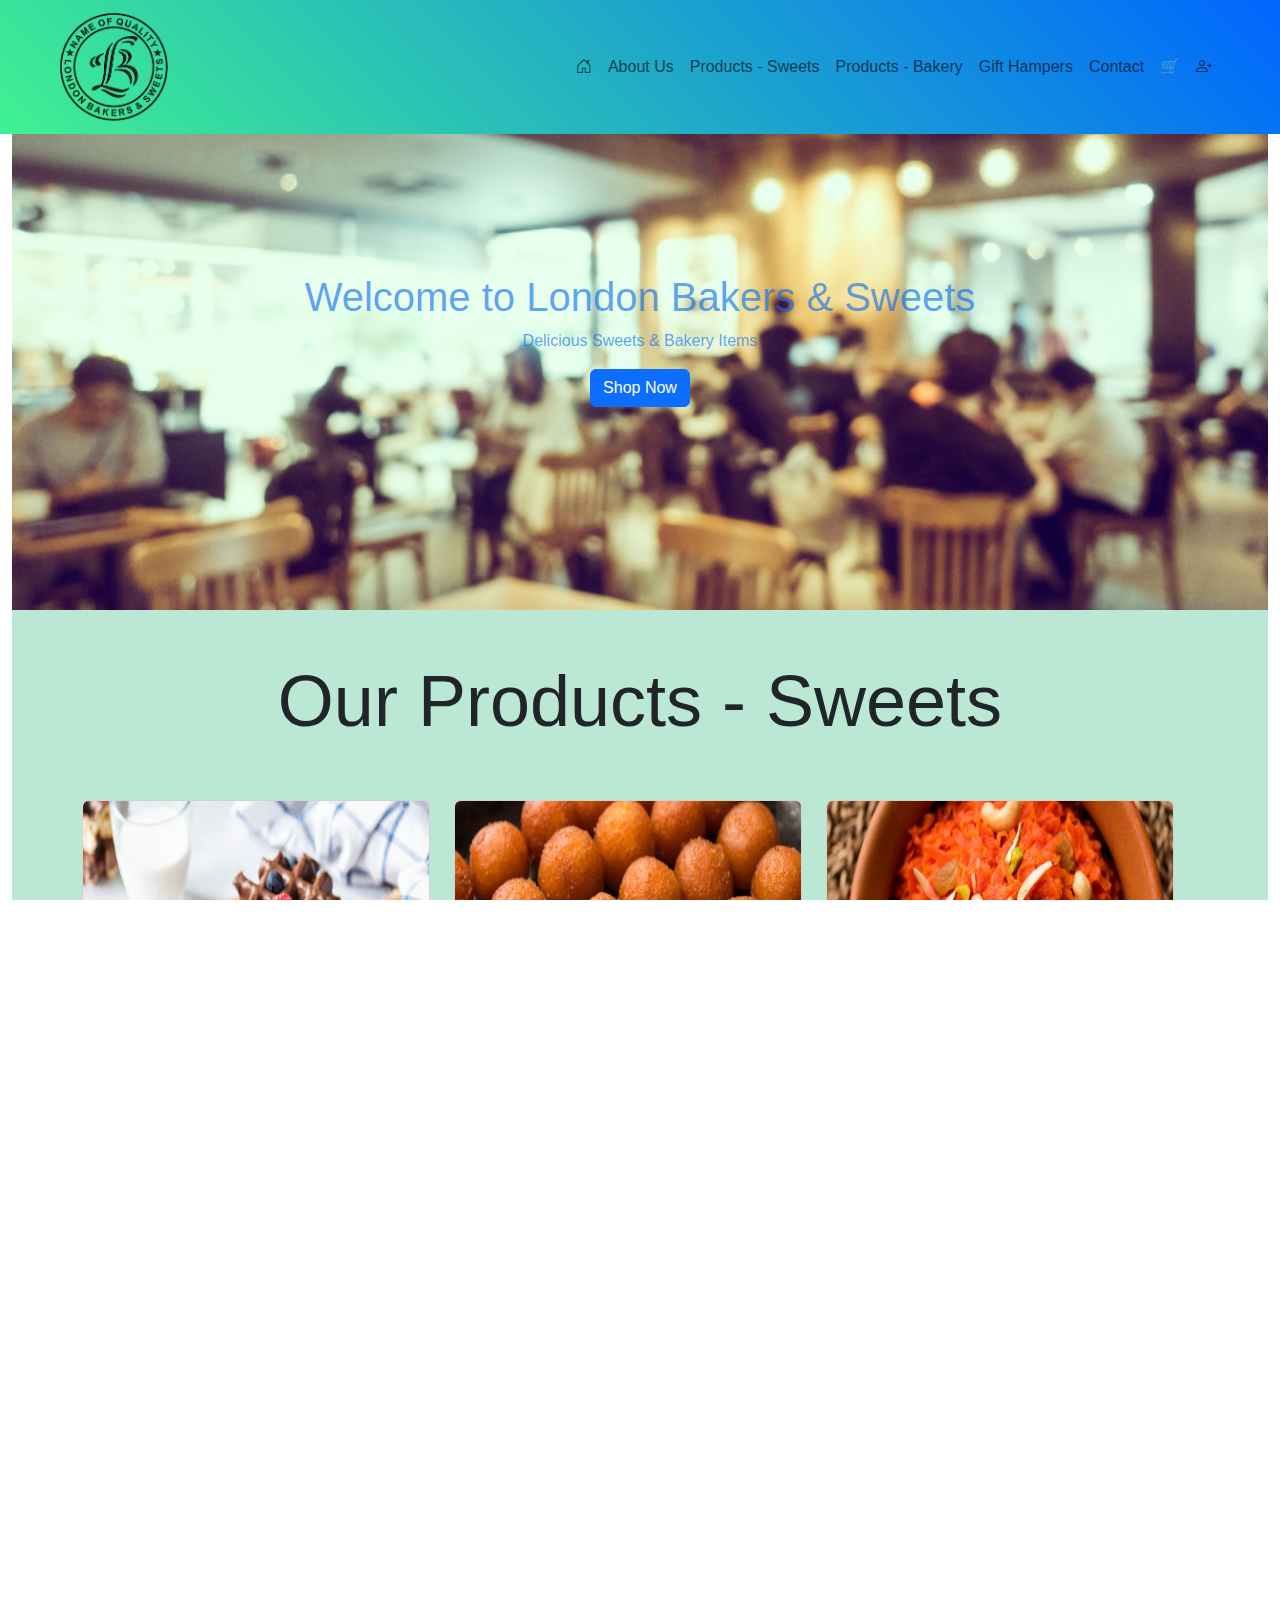
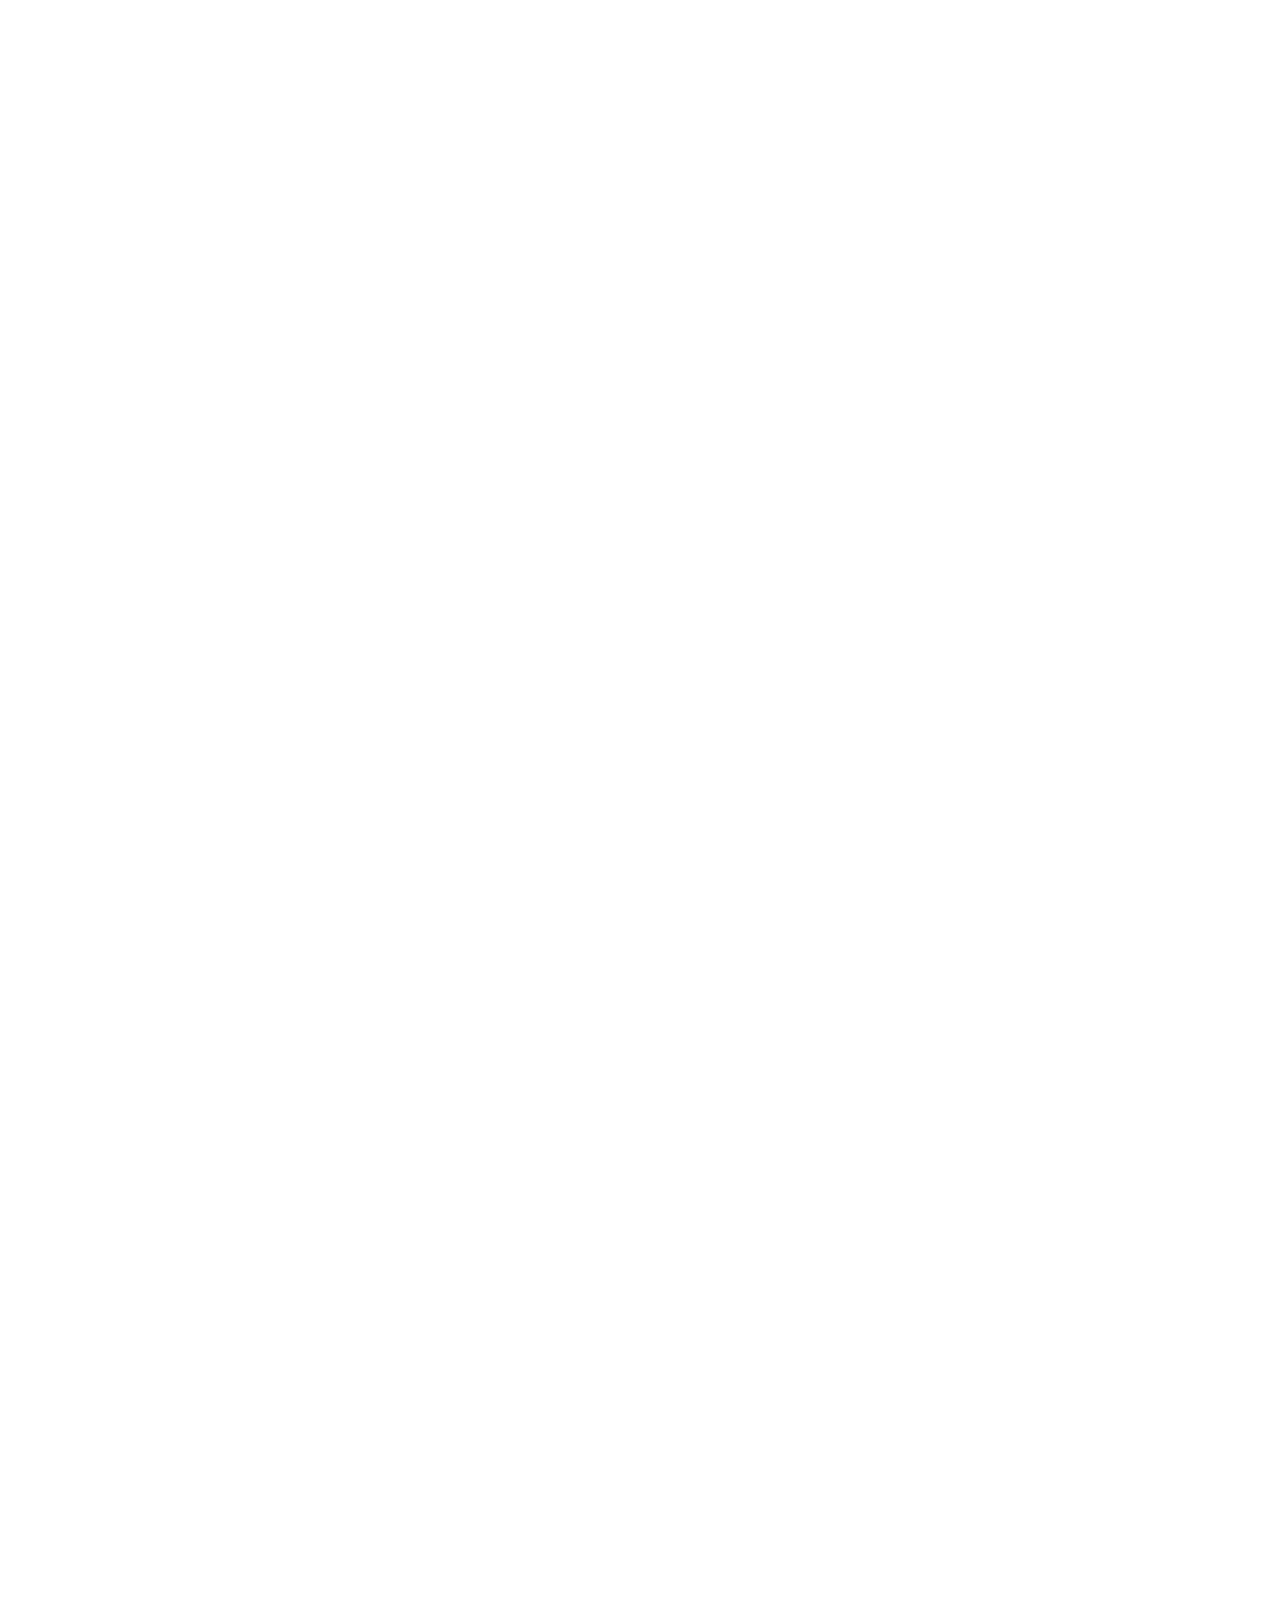
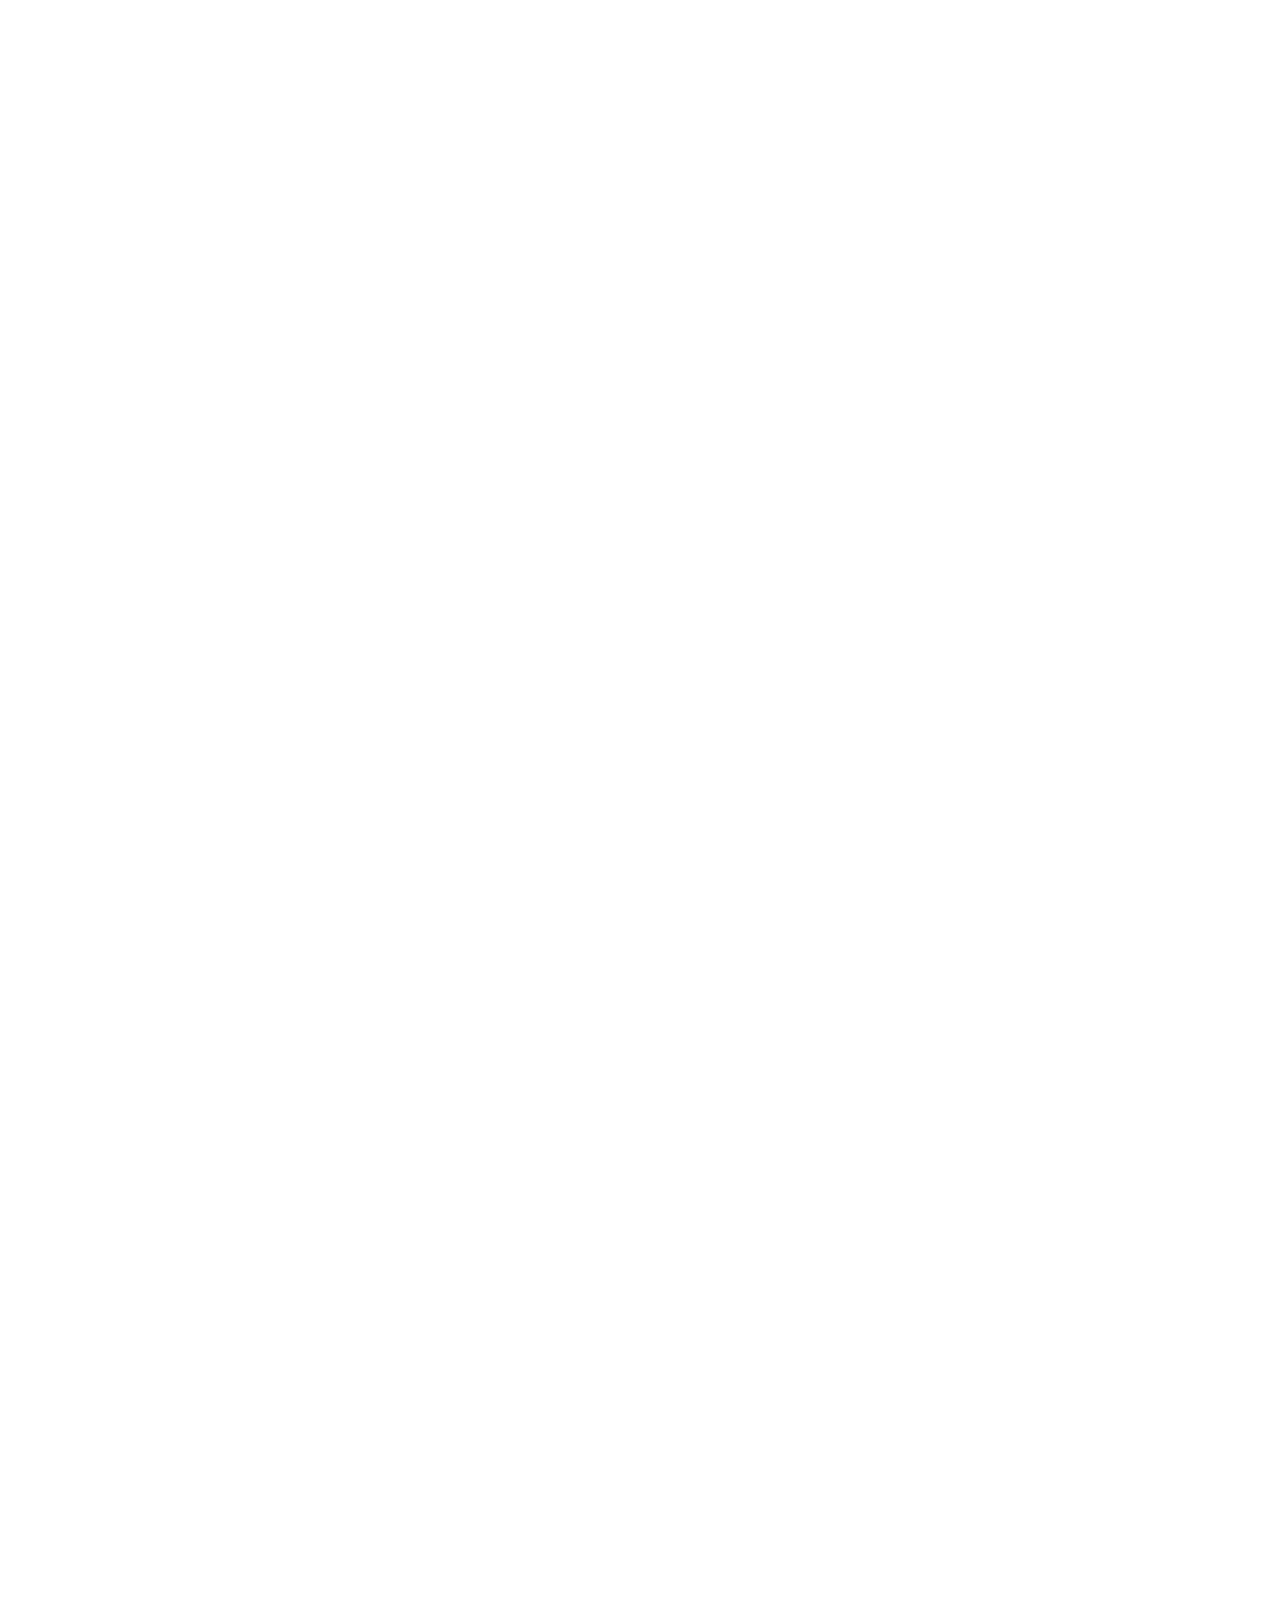
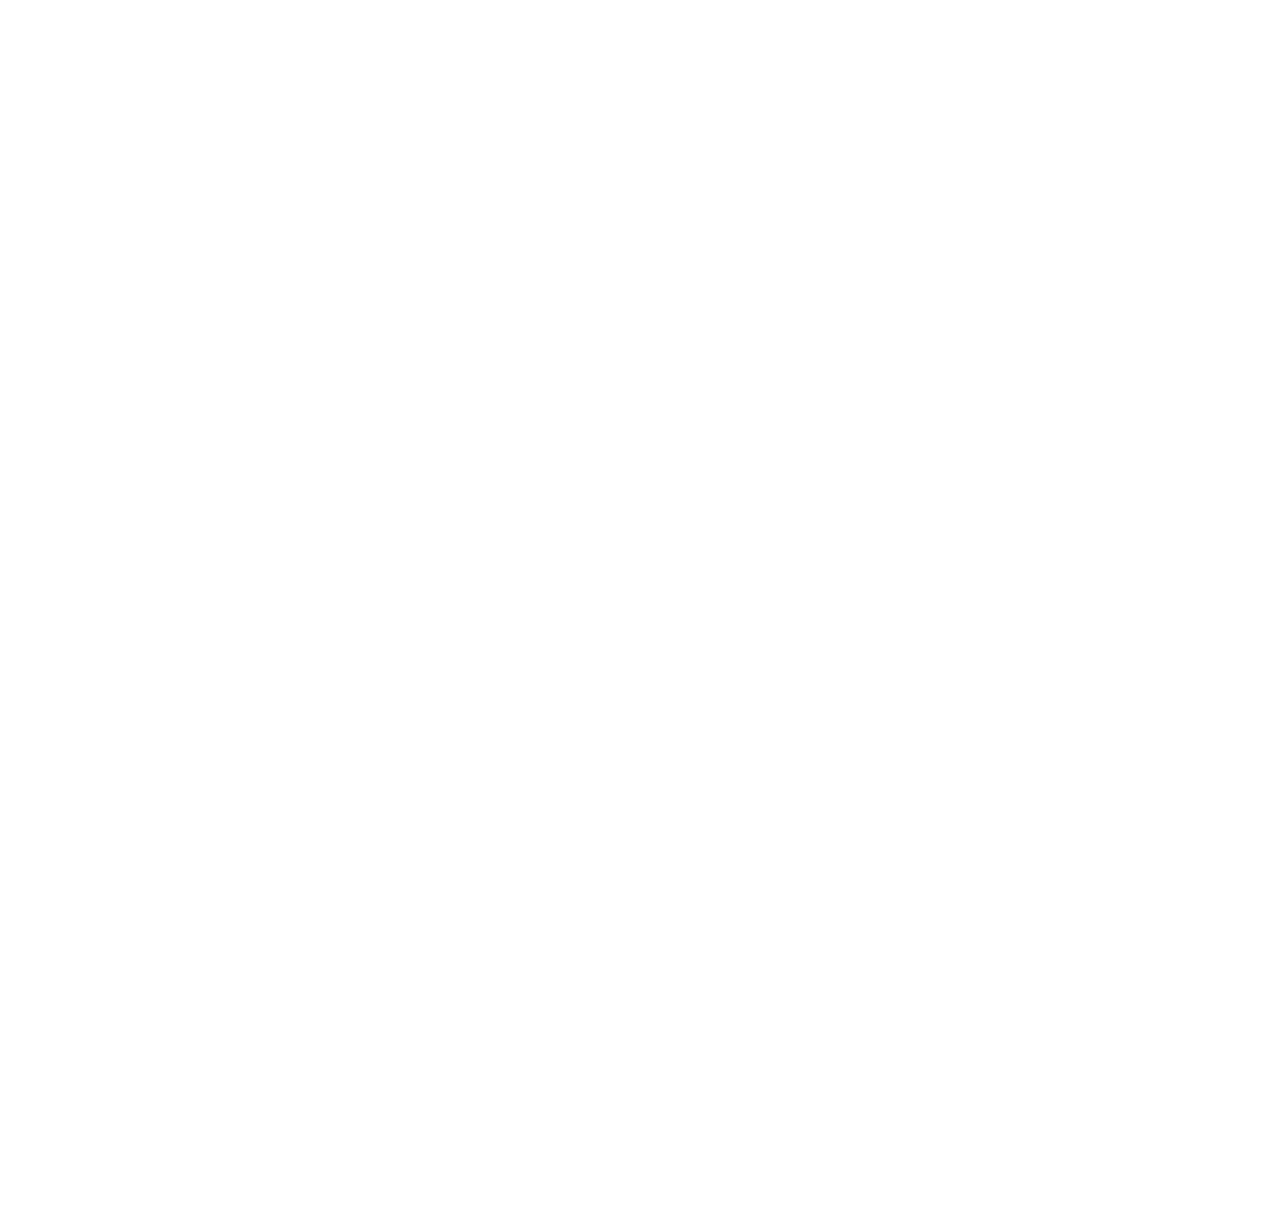
==== commit 06506311: "commit-09" ====
--- a/index.html
+++ b/index.html
@@ -6,6 +6,7 @@
   <title>London Bakers & Sweets</title>
   <link rel="stylesheet" href="./bootstrap-5.3.3-dist/css/bootstrap.min.css" />
   <link rel="stylesheet" href="style.css" />
+  <link rel="shortcut icon" href="./assets/logo.png" type="image/x-icon">
   <!-- Bootstrap Icons -->
   <link rel="stylesheet" href="https://cdn.jsdelivr.net/npm/bootstrap-icons/font/bootstrap-icons.css">
 </head>
@@ -15,7 +16,7 @@
   <nav class="navbar navbar-expand-lg  fixed-top d-flex ">
     <div class="container-fluid d-flex align-items-center justify-content-center text-center">
       <!-- Replace 'logo.png' with your own logo image -->
-      <a class="navbar-brand" href="#hero">
+      <a class="navbar-brand" href="./index.html#hero">
         <img src="./assets/logo.png" alt="Logo" style="height:12vh;">
       </a>
       <!-- <button class="navbar-toggler" type="button" data-toggle="collapse" data-target="#navbarNav">
@@ -23,13 +24,13 @@
       </button> -->
       
         <ul class="navbar-nav ml-auto">
-          <li class="nav-item"><a class="nav-link" href="#hero"><i class="bi bi-house-door"></i></a></li>
-          <li class="nav-item"><a class="nav-link" href="about.html">About Us</a></li>
-          <li class="nav-item"><a class="nav-link" href="products.html">Products - Sweets</a></li>
-          <li class="nav-item"><a class="nav-link" href="products.html">Products - Bakery</a></li>
+          <li class="nav-item"><a class="nav-link" href="./index.html#hero"><i class="bi bi-house-door"></i></a></li>
+          <li class="nav-item"><a class="nav-link" href="./about.html">About Us</a></li>
+          <li class="nav-item"><a class="nav-link" href="./products.html#sweets">Products - Sweets</a></li>
+          <li class="nav-item"><a class="nav-link" href="products.html#bakery">Products - Bakery</a></li>
           <li class="nav-item"><a class="nav-link" href="gift hampers.html">Gift Hampers</a></li>
           <li class="nav-item"><a class="nav-link" href="contact.html">Contact</a></li>
-          <li class="nav-item"><a class="nav-link" href="#">🛒</a></li>
+          <li class="nav-item"><a class="nav-link" href="cart.html">🛒</a></li>
           <li class="nav-item"><a class="nav-link" href="register.html"><i class="bi bi-person-plus"></i></a></li>
         </ul>
     
--- a/style.css
+++ b/style.css
@@ -4,6 +4,7 @@
     max-width: 100%;
     box-sizing: border-box;
     font-family: Arial, sans-serif;
+    overflow-x: hidden;
 }
 
 body{
@@ -68,7 +69,7 @@
 
 
 main footer{
-  bottom: 0;
+  position: static;
 }
 
 main{
--- a/style.css
+++ b/style.css
@@ -4,6 +4,7 @@
     max-width: 100%;
     box-sizing: border-box;
     font-family: Arial, sans-serif;
+    overflow-x: hidden;
 }
 
 body{
@@ -68,7 +69,7 @@
 
 
 main footer{
-  bottom: 0;
+  position: static;
 }
 
 main{
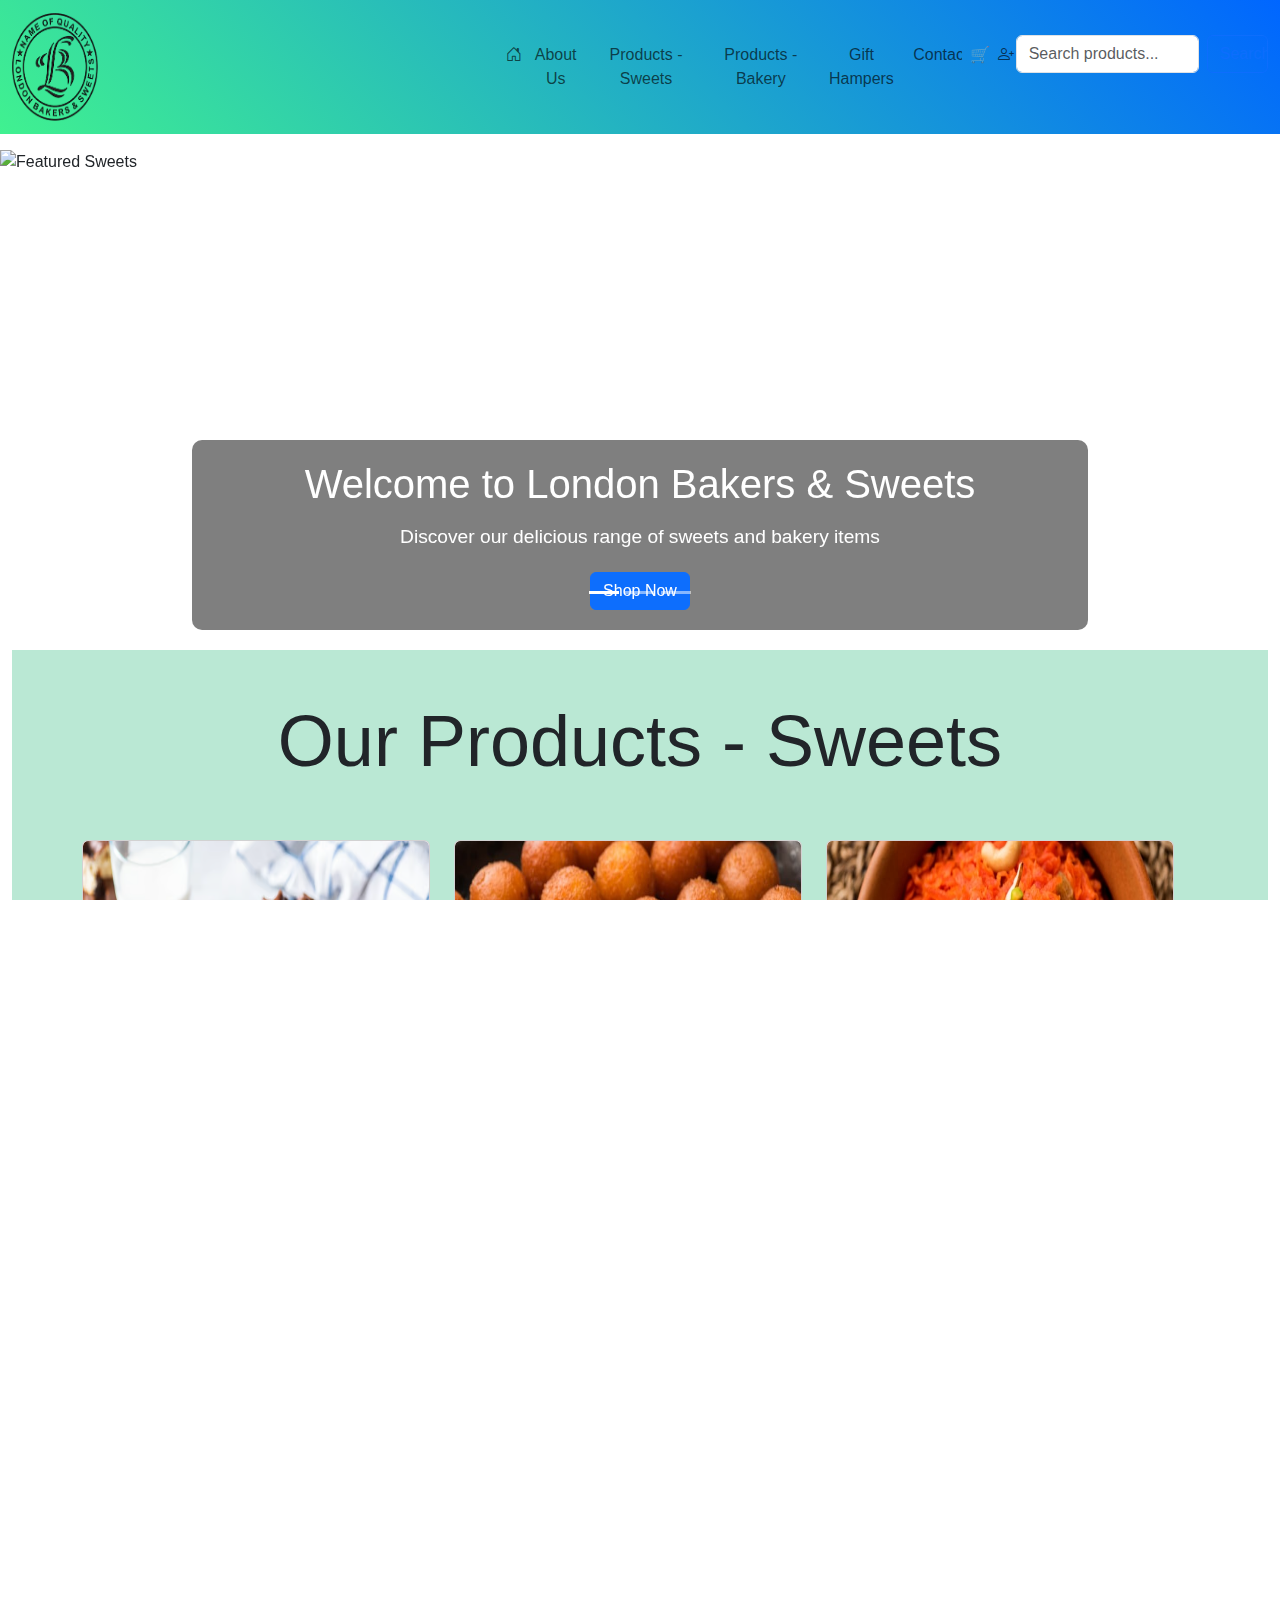
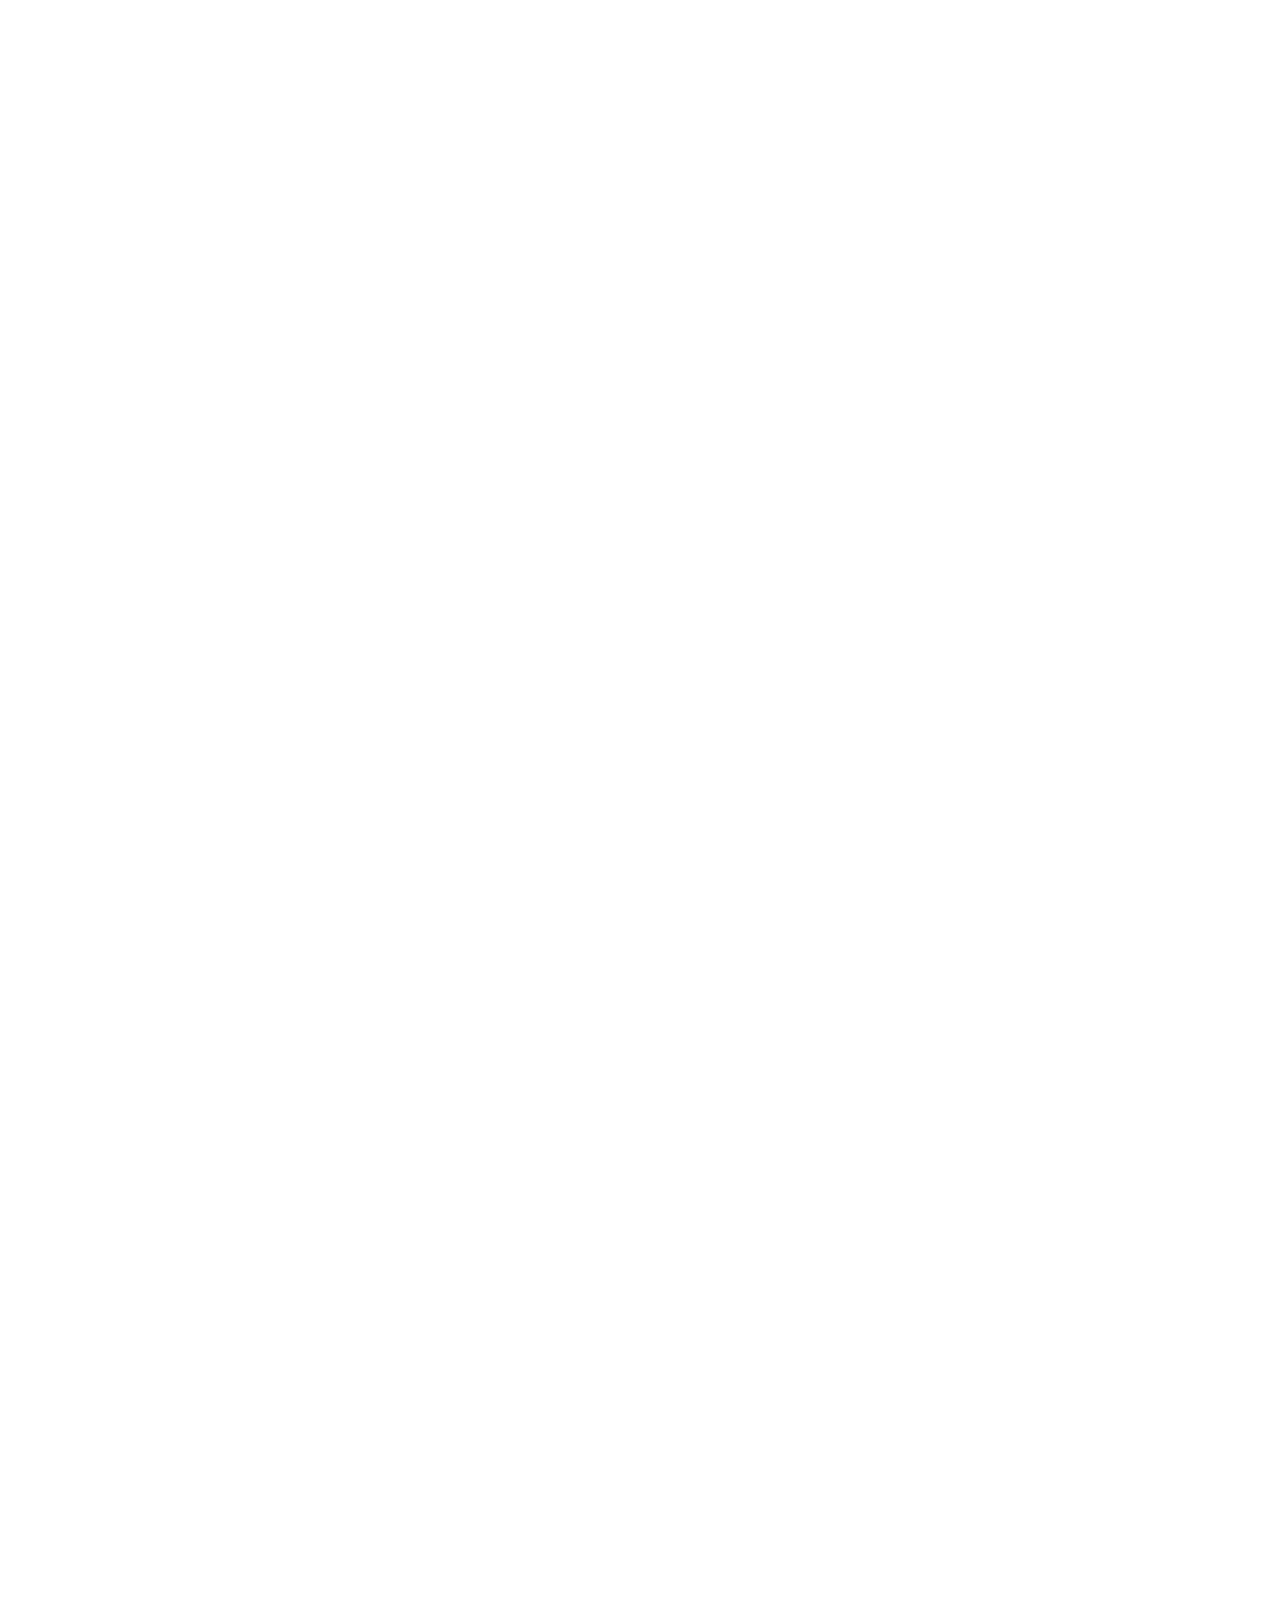
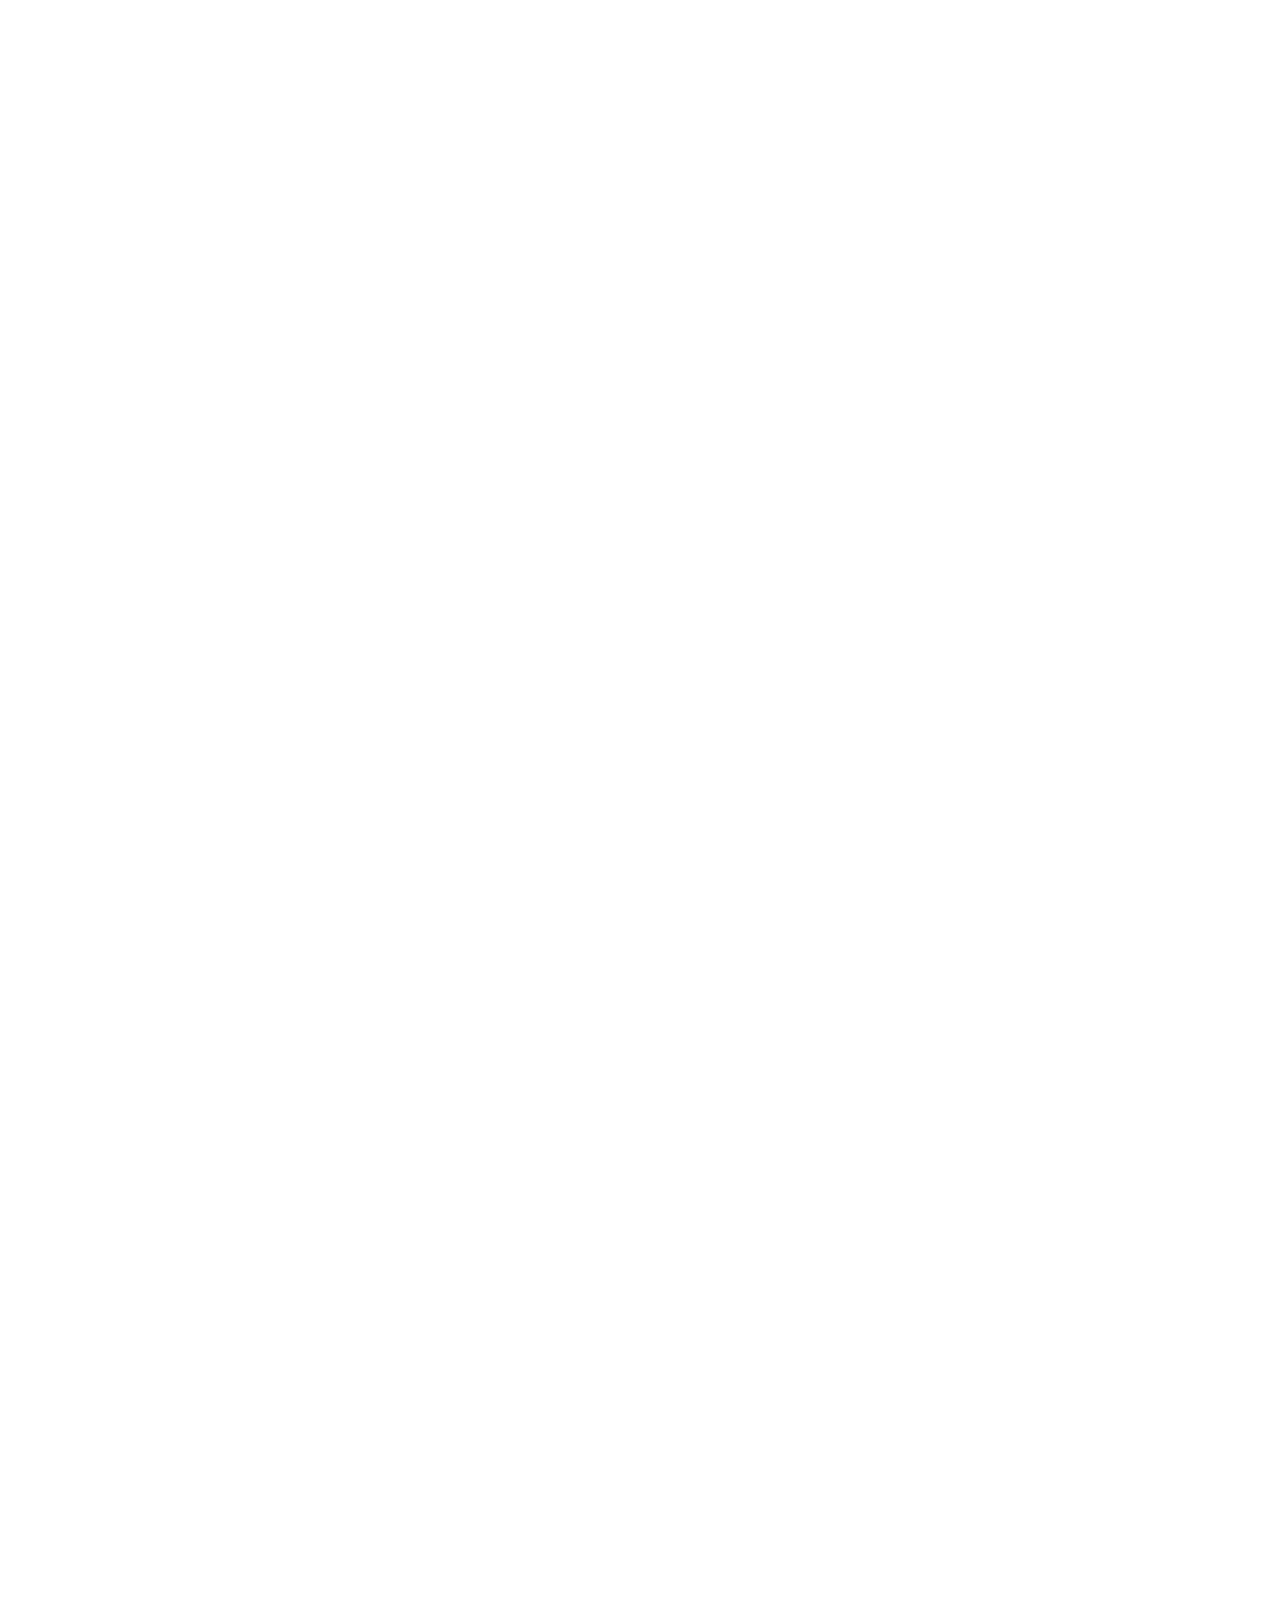
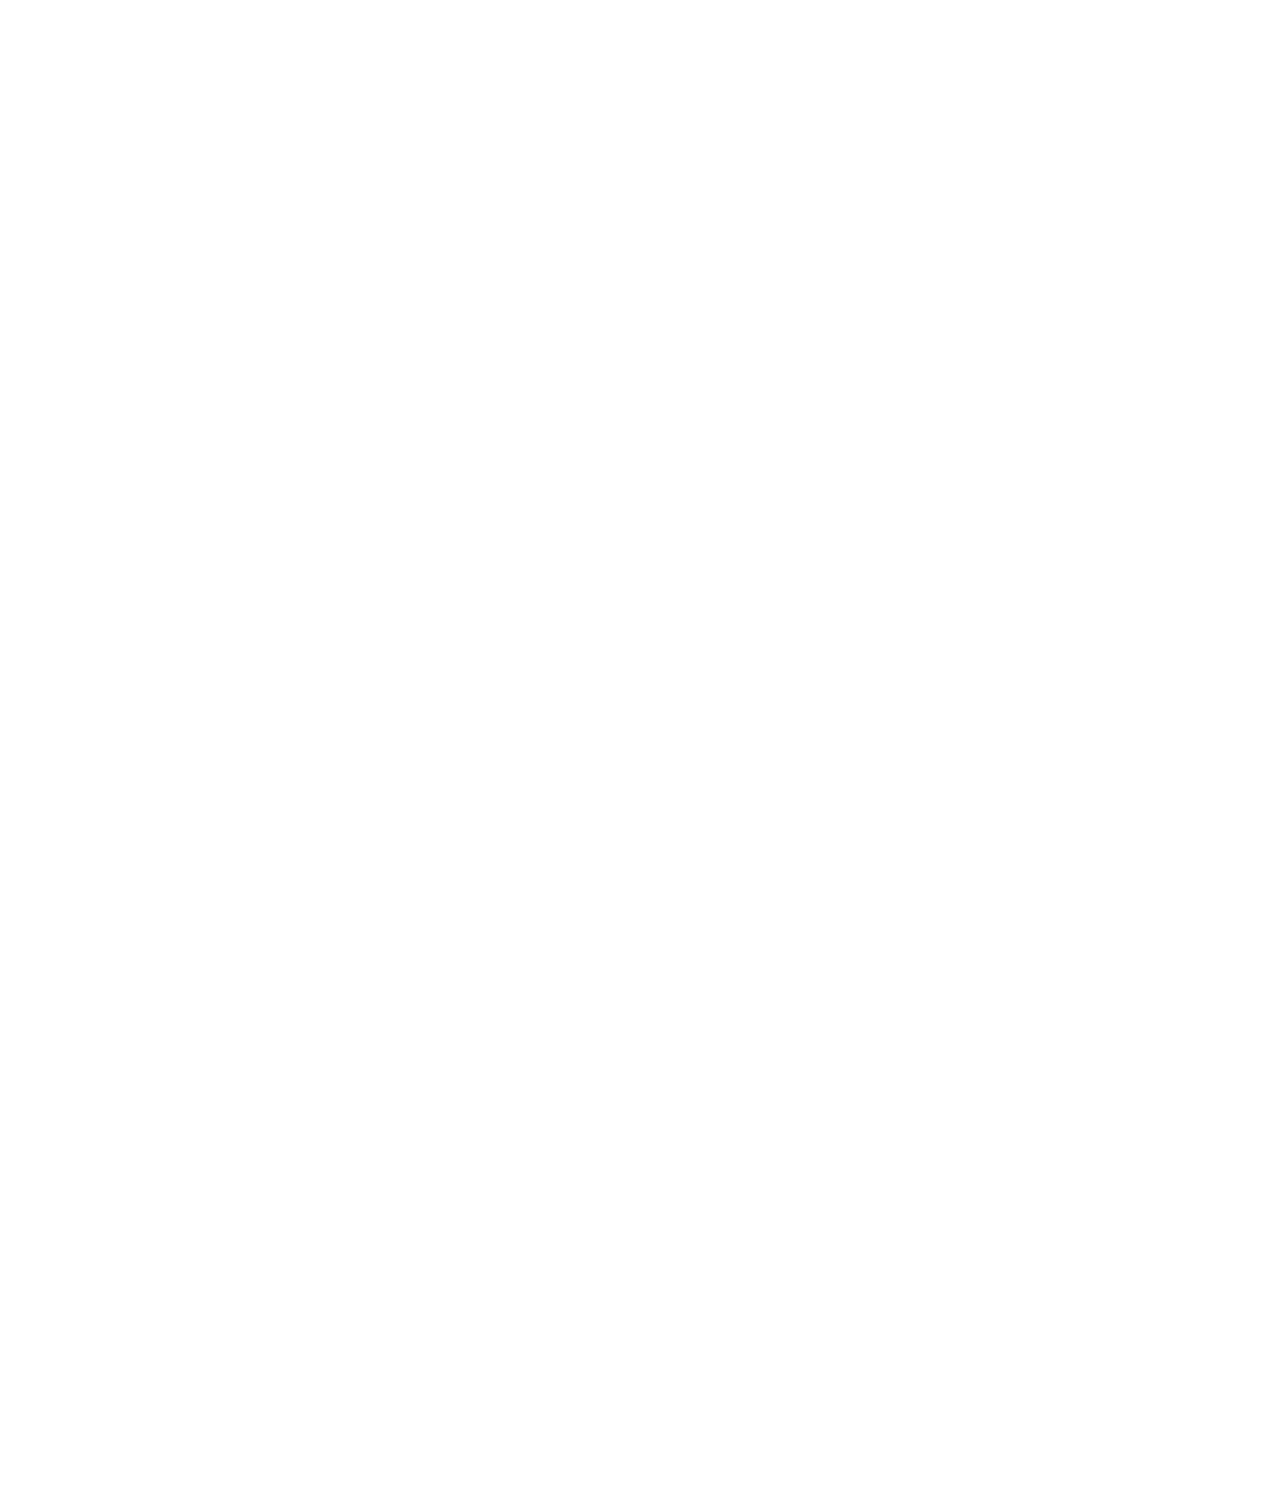
==== commit b39d8ff8: "commit09" ====
--- a/index.html
+++ b/index.html
@@ -1,5 +1,6 @@
 <!DOCTYPE html>
 <html lang="en">
+
 <head>
   <meta charset="UTF-8" />
   <meta name="viewport" content="width=device-width, initial-scale=1.0" />
@@ -9,7 +10,64 @@
   <link rel="shortcut icon" href="./assets/logo.png" type="image/x-icon">
   <!-- Bootstrap Icons -->
   <link rel="stylesheet" href="https://cdn.jsdelivr.net/npm/bootstrap-icons/font/bootstrap-icons.css">
+  <style>
+    .carousel {
+      margin-top: 80px;
+      /* Adjust based on your navbar height */
+    }
+
+    .carousel-item {
+      height: 500px;
+      /* Adjust height as needed */
+    }
+
+    .carousel-item img {
+      object-fit: cover;
+      height: 100%;
+    }
+
+    .carousel-caption {
+      background-color: rgba(0, 0, 0, 0.5);
+      padding: 20px;
+      border-radius: 10px;
+    }
+
+    .carousel-caption h2 {
+      font-size: 2.5rem;
+      margin-bottom: 15px;
+    }
+
+    .carousel-caption p {
+      font-size: 1.2rem;
+      margin-bottom: 20px;
+    }
+
+    .carousel-indicators {
+      bottom: 30px;
+    }
+
+    .carousel-control-prev,
+    .carousel-control-next {
+      width: 5%;
+    }
+
+    /* Mobile Responsiveness */
+    @media (max-width: 768px) {
+      .carousel-item {
+        height: 300px;
+      }
+
+      .carousel-caption h2 {
+        font-size: 1.8rem;
+      }
+
+      .carousel-caption p {
+        font-size: 1rem;
+      }
+    }
+  </style>
 </head>
+
 <body>
 
   <!-- Navbar -->
@@ -22,509 +80,650 @@
       <!-- <button class="navbar-toggler" type="button" data-toggle="collapse" data-target="#navbarNav">
         <span class="navbar-toggler-icon"></span>
       </button> -->
-      
-        <ul class="navbar-nav ml-auto">
-          <li class="nav-item"><a class="nav-link" href="./index.html#hero"><i class="bi bi-house-door"></i></a></li>
-          <li class="nav-item"><a class="nav-link" href="./about.html">About Us</a></li>
-          <li class="nav-item"><a class="nav-link" href="./products.html#sweets">Products - Sweets</a></li>
-          <li class="nav-item"><a class="nav-link" href="products.html#bakery">Products - Bakery</a></li>
-          <li class="nav-item"><a class="nav-link" href="gift hampers.html">Gift Hampers</a></li>
-          <li class="nav-item"><a class="nav-link" href="contact.html">Contact</a></li>
-          <li class="nav-item"><a class="nav-link" href="cart.html">🛒</a></li>
-          <li class="nav-item"><a class="nav-link" href="register.html"><i class="bi bi-person-plus"></i></a></li>
-        </ul>
-    
+
+      <ul class="navbar-nav ml-auto">
+        <li class="nav-item"><a class="nav-link" href="./index.html#hero"><i class="bi bi-house-door"></i></a></li>
+        <li class="nav-item"><a class="nav-link" href="./about.html">About Us</a></li>
+        <li class="nav-item"><a class="nav-link" href="./products.html#sweets">Products - Sweets</a></li>
+        <li class="nav-item"><a class="nav-link" href="./products.html#bakery">Products - Bakery</a></li>
+        <li class="nav-item"><a class="nav-link" href="gift hampers.html">Gift Hampers</a></li>
+        <li class="nav-item"><a class="nav-link" href="contact.html">Contact</a></li>
+        <li class="nav-item"><a class="nav-link" href="cart.html">🛒</a></li>
+        <li class="nav-item"><a class="nav-link" href="register.html"><i class="bi bi-person-plus"></i></a></li>
+        <li class="nav-item">
+          <form id="searchForm" class="d-flex" role="search">
+            <input id="searchInput" class="form-control me-2" type="search" placeholder="Search products..."
+              aria-label="Search">
+            <button class="btn btn-outline-primary" type="submit">Search</button>
+          </form>
+        </li>
+
+      </ul>
+
     </div>
   </nav>
- 
-  <main class="container-fluid">
-    <!-- Hero Section -->
-  <section id="hero" class="hero text-center">
-    
-      <div>
-      <h1>Welcome to London Bakers & Sweets</h1>
-      <p>Delicious Sweets & Bakery Items</p>
-      <a href="#sweets" class="btn btn-primary">Shop Now</a>
+  <!-- Add this right after the navbar and before the hero section -->
+  <div id="featuredCarousel" class="carousel slide" data-bs-ride="carousel">
+    <!-- Carousel Indicators -->
+    <div class="carousel-indicators">
+      <button type="button" data-bs-target="#featuredCarousel" data-bs-slide-to="0" class="active" aria-current="true"
+        aria-label="Slide 1"></button>
+      <button type="button" data-bs-target="#featuredCarousel" data-bs-slide-to="1" aria-label="Slide 2"></button>
+      <button type="button" data-bs-target="#featuredCarousel" data-bs-slide-to="2" aria-label="Slide 3"></button>
     </div>
-  </section>
-
-  <!-- About Us Section -->
-  
-
-
-  <!-- Products Section 1-->
-  <section id="sweets" class="py-5">
-    <div class="container">
-      <div class="text-center">
-        <h2 class="display-2">Our Products - Sweets</h2>
-      </div>
-      <div class="my-4"></div>
-      
-      <!-- Row 1 -->
-      <div class="row">
-        <!-- Product 1: Waffles -->
-        <div id="Waffles" class="col-md-4">
-          <div class="card mb-4">
-            <img src="./assets/waffles.png" class="card-img-top" alt="Waffles">
-            <div class="card-body text-center">
-              <h5 class="card-title">Waffles</h5>
-              <p class="card-text">Crisp outside, tender inside.</p>
-              <ul class="list-unstyled">
-                <li><strong>Price:</strong> $4.00 | <strong>Weight:</strong> 150g per serving</li>
-                <li><strong>Nutrition:</strong> 350kcal, 45g carbohydrates, 8g proteins, 15g fat</li>
-                <li><strong>Ingredients:</strong> flour, eggs, milk, butter, baking powder, sugar, salt</li>
-              </ul>
-              <button class="btn btn-success add-to-cart" data-name="Waffles" data-price="4.00">Add to Cart</button>
-            </div>
-          </div>
-        </div>
-        
-        <!-- Product 2: Gulab Jamun -->
-        <div class="col-md-4">
-          <div class="card mb-4">
-            <img src="./assets/gulab-jamun.png" class="card-img-top" alt="Gulab Jamun">
-            <div class="card-body text-center">
-              <h5 class="card-title">Gulab Jamun</h5>
-              <p class="card-text">Soft, syrup-soaked milk dumpling.</p>
-              <ul class="list-unstyled">
-                <li><strong>Price:</strong> $0.80 | <strong>Weight:</strong> 40g</li>
-                <li><strong>Nutrition:</strong> 150kcal, 25g carbohydrates, 2g proteins, 5g fat</li>
-                <li><strong>Ingredients:</strong> milk solids, flour, sugar, rose water, cardamom, ghee</li>
-              </ul>
-              <button class="btn btn-success add-to-cart" data-name="Gulab Jamun" data-price="0.80">Add to Cart</button>
-            </div>
-          </div>
-        </div>
-        
-        <!-- Product 3: Gajar Halwa -->
-        <div class="col-md-4">
-          <div class="card mb-4">
-            <img src="./assets/gajar-halwa.png" class="card-img-top" alt="Gajar Halwa">
-            <div class="card-body text-center">
-              <h5 class="card-title">Gajar Halwa</h5>
-              <p class="card-text">Warm, spiced carrot pudding.</p>
-              <ul class="list-unstyled">
-                <li><strong>Price:</strong> $8.00 | <strong>Weight:</strong> 500g (serving)</li>
-                <li><strong>Nutrition:</strong> 350kcal per 100g, 55g carbohydrates, 3g proteins, 10g fat</li>
-                <li><strong>Ingredients:</strong> carrots, milk, sugar, ghee, cardamom, nuts</li>
-              </ul>
-              <button class="btn btn-success add-to-cart" data-name="Gajar Halwa" data-price="8.00">Add to Cart</button>
-            </div>
-          </div>
-        </div>
-      </div>
-      
-      <!-- Row 2 -->
-      <div class="row">
-        <!-- Product 4: doughnut -->
-        <div class="col-md-4">
-          <div class="card mb-4">
-            <img src="./assets/doughnuts.png" class="card-img-top" alt="Doughnut">
-            <div class="card-body text-center">
-              <h5 class="card-title">Doughnut</h5>
-              <p class="card-text">Soft inside with a glazed finish.</p>
-              <ul class="list-unstyled">
-                <li><strong>Price:</strong> $1.75 | <strong>Weight:</strong> 60g</li>
-                <li><strong>Nutrition:</strong> 250kcal, 30g carbohydrates, 4g proteins, 12g fat</li>
-                <li><strong>Ingredients:</strong> flour, sugar, eggs, milk, yeast, butter, glaze</li>
-              </ul>
-              <button class="btn btn-success add-to-cart" data-name="Doughnut" data-price="1.75">Add to Cart</button>
-            </div>
-          </div>
-        </div>
-        
-        <!-- Product 5: Kheer -->
-        <div class="col-md-4">
-          <div class="card mb-4">
-            <img src="./assets/kheer.png" class="card-img-top" alt="kheer">
-            <div class="card-body text-center">
-              <h5 class="card-title">Kheer (Rice Pudding)</h5>
-              <p class="card-text">Creamy, aromatic rice pudding.</p>
-              <ul class="list-unstyled">
-                <li><strong>Price:</strong> $7.00 | <strong>Weight:</strong> 250g per serving</li>
-                <li><strong>Nutrition:</strong> 200kcal, 30g carbohydrates, 5g proteins, 8g fat</li>
-                <li><strong>Ingredients:</strong> rice, milk, sugar, cardamom, saffron, nuts</li>
-              </ul>
-              <button class="btn btn-success add-to-cart" data-name="Kheer" data-price="7.00">Add to Cart</button>
-            </div>
-          </div>
-        </div>
-        
-        <!-- Product 6: Vanilla Ice Cream -->
-        <div class="col-md-4">
-          <div class="card mb-4">
-            <img src="./assets/vanilla-icecream.png" class="card-img-top" alt="Vanilla Ice Cream">
-            <div class="card-body text-center">
-              <h5 class="card-title">Vanilla Ice Cream</h5>
-              <p class="card-text">Rich, classic vanilla chill.</p>
-              <ul class="list-unstyled">
-                <li><strong>Price:</strong> $5.00 | <strong>Weight:</strong> 473ml (pint)</li>
-                <li><strong>Nutrition:</strong> 250kcal per ½ cup, 28g carbohydrates, 4g proteins, 14g fat</li>
-                <li><strong>Ingredients:</strong> milk, cream, sugar, vanilla, stabilizers, flavours.</li>
-              </ul>
-              <button class="btn btn-success add-to-cart" data-name="Vanilla Ice Cream" data-price="5.00">Add to Cart</button>
-            </div>
-          </div>
+
+    <!-- Carousel Items -->
+    <div class="carousel-inner">
+      <div class="carousel-item active">
+        <img src="https://khalidfoods.com/_next/image?url=https%3A%2F%2Fassets.indolj.io%2Fimages%2F1719489276-WhatsApp-Image-2022-10-09-at-3.54.02-PM.jpeg%3Fver%3D10&w=1920&q=90" class="d-block w-100" alt="Featured Sweets">
+        <div class="carousel-caption d-none d-md-block">
+          <h2>Welcome to London Bakers & Sweets</h2>
+          <p>Discover our delicious range of sweets and bakery items</p>
+          <a href="#sweets" class="btn btn-primary">Shop Now</a>
+        </div>
+      </div>
+      <div class="carousel-item">
+        <img src="https://khalidfoods.com/_next/image?url=https%3A%2F%2Fassets.indolj.io%2Fimages%2F1719489324-WhatsApp-Image-2022-10-09-at-3.54.03-PM.jpeg%3Fver%3D10&w=1920&q=90" class="d-block w-100" alt="Special Offers">
+        <div class="carousel-caption d-none d-md-block">
+          <h2>Special Offers</h2>
+          <p>Get 20% off on all bakery items this week</p>
+          <a href="#bakery" class="btn btn-primary">View Offers</a>
+        </div>
+      </div>
+      <div class="carousel-item">
+        <img src="https://www.manildra.com.au/wp-content/uploads/2020/01/Untitled-design-70-1024x684.png" class="d-block w-100" alt="Gift Hampers">
+        <div class="carousel-caption d-none d-md-block">
+          <h2>Gift Hampers</h2>
+          <p>Perfect for any occasion</p>
+          <a href="#gift-hampers" class="btn btn-primary">Explore Now</a>
         </div>
       </div>
     </div>
-  </section>
-
-  <!-- Products Section 2-->
-  <section id="bakery" class="py-5">
-    <div class="container">
-
-      <div class="text-center ">
-        <h2 class="display-2">Our Products - Bakery</h2>
-      </div>
-
-
-      <div>
-        <br>
-        <br>
-      </div>
-      
-
-
-      <!--row1-->
-      <div class="row">
-  
-      <!-- B Product 1: Croissant -->
-      <div class="col-md-4">
-        <div class="card mb-4">
-          <img src="./assets/crossiant.png.jpegc:\Users\asp.APTECHNK1\Downloads\hamper3.png.webp" class="card-img-top" alt="Croissant">
-          <div class="card-body text-center">
-            <h5 class="card-title">Croissant</h5>
-            <p class="card-text">Buttery, flaky pastry perfection.</p>
-            <ul class="list-unstyled">
-              <li><strong>Price:</strong> $3.00 | <strong>Weight:</strong> 70g</li>
-              <li><strong>Nutrition:</strong> 300kcal, 35g carbohydrates, 6g proteins, 16g fat</li>
-              <li><strong>Ingredients:</strong> flour, butter, sugar, yeast, salt, water, unsalted Butter, egg yolk.</li>
-            </ul>
-            <button class="btn btn-success add-to-cart" data-name="Croissant" data-price="3.00">Add to Cart</button>
-          </div>
-        </div>
-      </div>
-    
-        
-        <!--b02-->
-        <div class="col-md-4">
-          <div class="card mb-4">
-            <img src="./assets/egg-cookies.png" class="card-img-top" alt="Egg Cookies">
-            <div class="card-body text-center">
-              <h5 class="card-title">Egg Cookies</h5>
-              <p class="card-text">Crisp, light with a hint of egg.</p>
-              <ul class="list-unstyled">
-                <li><strong>Price:</strong> $1.50 | <strong>Weight:</strong> 50g</li>
-                <li><strong>Nutrition:</strong> 120kcal, 15g carbohydrates, 3g proteins, 5g fat</li>
-                <li><strong>Ingredients:</strong></li>
-               <li> eggs, sugar, flour, butter, vanilla, salt</li>
-              </ul>
-              <button class="btn btn-success add-to-cart" data-name="Egg Cookies" data-price="1.50">Add to Cart</button>
-            </div>
-          </div>
-        </div>
-        
-        <!--b03-->
-        <div class="col-md-4">
-          <div class="card mb-4">
-            <img src="./assets/brownie.png" class="card-img-top" alt="Brownie">
-            <div class="card-body text-center">
-              <h5 class="card-title">Brownie</h5>
-              <p class="card-text">Fudgy, rich chocolate treat.</p>
-              <ul class="list-unstyled">
-                <li><strong>Price:</strong> $3.50 | <strong>Weight:</strong> 80g</li>
-                <li><strong>Nutrition:</strong> 250kcal, 30g carbohydrates, 3g proteins, 14g fat</li>
-                <li><strong>Ingredients:</strong> chocolate, butter, sugar, flour, eggs, cocoa, vanilla, salt</li>
-              </ul>
-              <button class="btn btn-success add-to-cart" data-name="Brownie" data-price="3.50">Add to Cart</button>
-            </div>
-          </div>
-        </div>
-
-      <div>
-        <br>
-        <br>
-      </div>
-
-      <!--row2-->
-      <div class="row">
-        <!-- b Product 04 -->
-        <!-- Peanut Butter Product Card -->
-<div class="col-md-4">
-  <div class="card mb-4">
-    <img src="./assets/peanut-butter.png" class="card-img-top" alt="Peanut Butter">
-    <div class="card-body text-center">
-      <h5 class="card-title">Peanut Butter</h5>
-      <p class="card-text">Creamy, smooth nutty spread.</p>
-      <ul class="list-unstyled">
-        <li><strong>Price:</strong> $6.00</li>
-        <li><strong>Weight:</strong> 454g per jar</li>
-        <li><strong>Nutrition:</strong> 190kcal per 2 tbsp, 6g carbohydrates, 8g proteins, 16g fat</li>
-        <li><strong>Ingredients:</strong> roasted peanuts, salt</li>
-      </ul>
-      <button class="btn btn-success add-to-cart" data-name="Peanut Butter" data-price="6.00">Add to Cart</button>
+    <div class="carousel-item">
+      <img src="./heroreall.png" class="d-block w-100" alt="Gift Hampers">
+      <div class="carousel-caption d-none d-md-block">
+        <h2>Gift Hampers</h2>
+        <p>Perfect for any occasion</p>
+        <a href="#gift-hampers" class="btn btn-primary">Explore Now</a>
+      </div>
     </div>
   </div>
-</div>
-        
-        <!-- Rusk Product Card -->
-<div class="col-md-4">
-  <div class="card mb-4">
-    <img src="./assets/rusk.png" class="card-img-top" alt="Rusk">
-    <div class="card-body text-center">
-      <h5 class="card-title">Rusk</h5>
-      <p class="card-text">Crisp, golden twice-baked bread.</p>
-      <ul class="list-unstyled">
-        <li><strong>Price:</strong> $2.00</li>
-        <li><strong>Weight:</strong> 50g</li>
-        <li><strong>Nutrition:</strong> 100kcal, 20g carbohydrates, 2g proteins, 1g fat</li>
-        <li><strong>Ingredients:</strong> wheat flour, sugar, salt, yeast, water</li>
-      </ul>
-      <button class="btn btn-success add-to-cart" data-name="Rusk" data-price="2.00">Add to Cart</button>
+
+    <!-- Carousel Controls -->
+    <button class="carousel-control-prev" type="button" data-bs-target="#featuredCarousel" data-bs-slide="prev">
+      <span class="carousel-control-prev-icon" aria-hidden="true"></span>
+      <span class="visually-hidden">Previous</span>
+    </button>
+    <button class="carousel-control-next" type="button" data-bs-target="#featuredCarousel" data-bs-slide="next">
+      <span class="carousel-control-next-icon" aria-hidden="true"></span>
+      <span class="visually-hidden">Next</span>
+    </button>
+  </div>
+
+  <main class="container-fluid">
+ 
+
+    <!-- About Us Section -->
+
+
+
+    <!-- Products Section 1-->
+    <section id="sweets" class="py-5">
+      <div class="container">
+        <div class="text-center">
+          <h2 class="display-2">Our Products - Sweets</h2>
+        </div>
+        <div class="my-4"></div>
+
+        <!-- Row 1 -->
+        <div class="row">
+          <!-- Product 1: Waffles -->
+          <div id="Waffles" class="col-md-4">
+            <div class="card mb-4">
+              <img src="./assets/waffles.png" class="card-img-top" alt="Waffles">
+              <div class="card-body text-center">
+                <h5 class="card-title">Waffles</h5>
+                <p class="card-text">Crisp outside, tender inside.</p>
+                <ul class="list-unstyled">
+                  <li><strong>Price:</strong> $4.00 | <strong>Weight:</strong> 150g per serving</li>
+                  <li><strong>Nutrition:</strong> 350kcal, 45g carbohydrates, 8g proteins, 15g fat</li>
+                  <li><strong>Ingredients:</strong> flour, eggs, milk, butter, baking powder, sugar, salt</li>
+                </ul>
+                <button class="btn btn-success add-to-cart" data-name="Waffles" data-price="4.00">Add to Cart</button>
+              </div>
+            </div>
+          </div>
+
+          <!-- Product 2: Gulab Jamun -->
+          <div class="col-md-4" data-name="Gulab Jamun">
+            <div class="card mb-4">
+              <img src="./assets/gulab-jamun.png" class="card-img-top" alt="Gulab Jamun">
+              <div class="card-body text-center">
+                <h5 class="card-title">Gulab Jamun</h5>
+                <p class="card-text">Soft, syrup-soaked milk dumpling.</p>
+                <ul class="list-unstyled">
+                  <li><strong>Price:</strong> $0.80 | <strong>Weight:</strong> 40g</li>
+                  <li><strong>Nutrition:</strong> 150kcal, 25g carbohydrates, 2g proteins, 5g fat</li>
+                  <li><strong>Ingredients:</strong> milk solids, flour, sugar, rose water, cardamom, ghee</li>
+                </ul>
+                <button class="btn btn-success add-to-cart" data-name="Gulab Jamun" data-price="0.80">Add to
+                  Cart</button>
+              </div>
+            </div>
+          </div>
+
+          <!-- Product 3: Gajar Halwa -->
+          <div class="col-md-4" data-name="Gajar Halwa">
+            <div class="card mb-4">
+              <img src="./assets/gajar-halwa.png" class="card-img-top" alt="Gajar Halwa">
+              <div class="card-body text-center">
+                <h5 class="card-title">Gajar Halwa</h5>
+                <p class="card-text">Warm, spiced carrot pudding.</p>
+                <ul class="list-unstyled">
+                  <li><strong>Price:</strong> $8.00 | <strong>Weight:</strong> 500g (serving)</li>
+                  <li><strong>Nutrition:</strong> 350kcal per 100g, 55g carbohydrates, 3g proteins, 10g fat</li>
+                  <li><strong>Ingredients:</strong> carrots, milk, sugar, ghee, cardamom, nuts</li>
+                </ul>
+                <button class="btn btn-success add-to-cart" data-name="Gajar Halwa" data-price="8.00">Add to
+                  Cart</button>
+              </div>
+            </div>
+          </div>
+        </div>
+
+        <!-- Row 2 -->
+        <div class="row">
+          <!-- Product 4: doughnut -->
+          <div class="col-md-4" data-name="Doughnut">
+            <div class="card mb-4">
+              <img src="./assets/doughnuts.png" class="card-img-top" alt="Doughnut">
+              <div class="card-body text-center">
+                <h5 class="card-title">Doughnut</h5>
+                <p class="card-text">Soft inside with a glazed finish.</p>
+                <ul class="list-unstyled">
+                  <li><strong>Price:</strong> $1.75 | <strong>Weight:</strong> 60g</li>
+                  <li><strong>Nutrition:</strong> 250kcal, 30g carbohydrates, 4g proteins, 12g fat</li>
+                  <li><strong>Ingredients:</strong> flour, sugar, eggs, milk, yeast, butter, glaze</li>
+                </ul>
+                <button class="btn btn-success add-to-cart" data-name="Doughnut" data-price="1.75">Add to Cart</button>
+              </div>
+            </div>
+          </div>
+
+          <!-- Product 5: Kheer -->
+          <div class="col-md-4" data-name="Kheer">
+            <div class="card mb-4">
+              <img src="./assets/kheer.png" class="card-img-top" alt="kheer">
+              <div class="card-body text-center">
+                <h5 class="card-title">Kheer (Rice Pudding)</h5>
+                <p class="card-text">Creamy, aromatic rice pudding.</p>
+                <ul class="list-unstyled">
+                  <li><strong>Price:</strong> $7.00 | <strong>Weight:</strong> 250g per serving</li>
+                  <li><strong>Nutrition:</strong> 200kcal, 30g carbohydrates, 5g proteins, 8g fat</li>
+                  <li><strong>Ingredients:</strong> rice, milk, sugar, cardamom, saffron, nuts</li>
+                </ul>
+                <button class="btn btn-success add-to-cart" data-name="Kheer" data-price="7.00">Add to Cart</button>
+              </div>
+            </div>
+          </div>
+
+          <!-- Product 6: Vanilla Ice Cream -->
+          <div class="col-md-4" data-name="Vanilla Ice Cream">
+            <div class="card mb-4">
+              <img src="./assets/vanilla-icecream.png" class="card-img-top" alt="Vanilla Ice Cream">
+              <div class="card-body text-center">
+                <h5 class="card-title">Vanilla Ice Cream</h5>
+                <p class="card-text">Rich, classic vanilla chill.</p>
+                <ul class="list-unstyled">
+                  <li><strong>Price:</strong> $5.00 | <strong>Weight:</strong> 473ml (pint)</li>
+                  <li><strong>Nutrition:</strong> 250kcal per ½ cup, 28g carbohydrates, 4g proteins, 14g fat</li>
+                  <li><strong>Ingredients:</strong> milk, cream, sugar, vanilla, stabilizers, flavours.</li>
+                </ul>
+                <button class="btn btn-success add-to-cart" data-name="Vanilla Ice Cream" data-price="5.00">Add to
+                  Cart</button>
+              </div>
+            </div>
+          </div>
+        </div>
+      </div>
+    </section>
+
+    <!-- Products Section 2-->
+    <section id="bakery" class="py-5">
+      <div class="container">
+
+        <div class="text-center ">
+          <h2 class="display-2">Our Products - Bakery</h2>
+        </div>
+
+
+        <div>
+          <br>
+          <br>
+        </div>
+
+
+
+        <!--row1-->
+        <div class="row">
+
+          <!-- B Product 1: Croissant -->
+          <div class="col-md-4">
+            <div class="card mb-4">
+              <img src="./assets/crossiant.png.jpegc:\Users\asp.APTECHNK1\Downloads\hamper3.png.webp"
+                class="card-img-top" alt="Croissant">
+              <div class="card-body text-center">
+                <h5 class="card-title">Croissant</h5>
+                <p class="card-text">Buttery, flaky pastry perfection.</p>
+                <ul class="list-unstyled">
+                  <li><strong>Price:</strong> $3.00 | <strong>Weight:</strong> 70g</li>
+                  <li><strong>Nutrition:</strong> 300kcal, 35g carbohydrates, 6g proteins, 16g fat</li>
+                  <li><strong>Ingredients:</strong> flour, butter, sugar, yeast, salt, water, unsalted Butter, egg yolk.
+                  </li>
+                </ul>
+                <button class="btn btn-success add-to-cart" data-name="Croissant" data-price="3.00">Add to Cart</button>
+              </div>
+            </div>
+          </div>
+
+
+          <!--b02-->
+          <div class="col-md-4">
+            <div class="card mb-4">
+              <img src="./assets/egg-cookies.png" class="card-img-top" alt="Egg Cookies">
+              <div class="card-body text-center">
+                <h5 class="card-title">Egg Cookies</h5>
+                <p class="card-text">Crisp, light with a hint of egg.</p>
+                <ul class="list-unstyled">
+                  <li><strong>Price:</strong> $1.50 | <strong>Weight:</strong> 50g</li>
+                  <li><strong>Nutrition:</strong> 120kcal, 15g carbohydrates, 3g proteins, 5g fat</li>
+                  <li><strong>Ingredients:</strong></li>
+                  <li> eggs, sugar, flour, butter, vanilla, salt</li>
+                </ul>
+                <button class="btn btn-success add-to-cart" data-name="Egg Cookies" data-price="1.50">Add to
+                  Cart</button>
+              </div>
+            </div>
+          </div>
+
+          <!--b03-->
+          <div class="col-md-4">
+            <div class="card mb-4">
+              <img src="./assets/brownie.png" class="card-img-top" alt="Brownie">
+              <div class="card-body text-center">
+                <h5 class="card-title">Brownie</h5>
+                <p class="card-text">Fudgy, rich chocolate treat.</p>
+                <ul class="list-unstyled">
+                  <li><strong>Price:</strong> $3.50 | <strong>Weight:</strong> 80g</li>
+                  <li><strong>Nutrition:</strong> 250kcal, 30g carbohydrates, 3g proteins, 14g fat</li>
+                  <li><strong>Ingredients:</strong> chocolate, butter, sugar, flour, eggs, cocoa, vanilla, salt</li>
+                </ul>
+                <button class="btn btn-success add-to-cart" data-name="Brownie" data-price="3.50">Add to Cart</button>
+              </div>
+            </div>
+          </div>
+
+          <div>
+            <br>
+            <br>
+          </div>
+
+          <!--row2-->
+          <div class="row">
+            <!-- b Product 04 -->
+            <!-- Peanut Butter Product Card -->
+            <div class="col-md-4">
+              <div class="card mb-4">
+                <img src="./assets/peanut-butter.png" class="card-img-top" alt="Peanut Butter">
+                <div class="card-body text-center">
+                  <h5 class="card-title">Peanut Butter</h5>
+                  <p class="card-text">Creamy, smooth nutty spread.</p>
+                  <ul class="list-unstyled">
+                    <li><strong>Price:</strong> $6.00</li>
+                    <li><strong>Weight:</strong> 454g per jar</li>
+                    <li><strong>Nutrition:</strong> 190kcal per 2 tbsp, 6g carbohydrates, 8g proteins, 16g fat</li>
+                    <li><strong>Ingredients:</strong> roasted peanuts, salt</li>
+                  </ul>
+                  <button class="btn btn-success add-to-cart" data-name="Peanut Butter" data-price="6.00">Add to
+                    Cart</button>
+                </div>
+              </div>
+            </div>
+
+            <!-- Rusk Product Card -->
+            <div class="col-md-4">
+              <div class="card mb-4">
+                <img src="./assets/rusk.png" class="card-img-top" alt="Rusk">
+                <div class="card-body text-center">
+                  <h5 class="card-title">Rusk</h5>
+                  <p class="card-text">Crisp, golden twice-baked bread.</p>
+                  <ul class="list-unstyled">
+                    <li><strong>Price:</strong> $2.00</li>
+                    <li><strong>Weight:</strong> 50g</li>
+                    <li><strong>Nutrition:</strong> 100kcal, 20g carbohydrates, 2g proteins, 1g fat</li>
+                    <li><strong>Ingredients:</strong> wheat flour, sugar, salt, yeast, water</li>
+                  </ul>
+                  <button class="btn btn-success add-to-cart" data-name="Rusk" data-price="2.00">Add to Cart</button>
+                </div>
+              </div>
+            </div>
+
+            <!-- Soft Bread Product Card -->
+            <div class="col-md-4">
+              <div class="card mb-4">
+                <img src="./assets/bread.png" class="card-img-top" alt="Soft Bread">
+                <div class="card-body text-center">
+                  <h5 class="card-title">Soft Bread</h5>
+                  <p class="card-text">Fresh, soft loaf perfect for sandwiches.</p>
+                  <ul class="list-unstyled">
+                    <li><strong>Price:</strong> $3.50</li>
+                    <li><strong>Weight:</strong> 500g per loaf</li>
+                    <li><strong>Nutrition:</strong> 80kcal per slice, 15g carbohydrates, 3g proteins, 1g fat</li>
+                    <li><strong>Ingredients:</strong> flour, water, yeast, salt</li>
+                  </ul>
+                  <button class="btn btn-success add-to-cart" data-name="Soft Bread" data-price="3.50">Add to
+                    Cart</button>
+                </div>
+              </div>
+            </div>
+          </div>
+        </div>
+    </section>
+
+    <!-- Gift Hampers Section -->
+    <section id="gift-hampers" class="container my-5">
+      <h2 class="text-center mb-4">Gift Hampers</h2>
+      <div class="row justify-content-center">
+        <!-- Gift Hamper 1 -->
+        <div class="col-md-4 offset-md-1">
+          <div class="card text-center">
+            <img src="./assets/hamper1.png" class="card-img-top" alt="Gift Hamper 1">
+            <div class="card-body">
+              <h5 class="card-title">Luxury Sweet Hamper</h5>
+              <p class="card-text">Includes: 2 Cakes, 5 Pastries, 10 Sweets</p>
+              <p class="fw-bold">Weight: 2kg | Price: $50</p>
+              <button class="btn btn-primary" data-bs-toggle="modal" data-bs-target="#hamper1Modal">View
+                Details</button>
+            </div>
+          </div>
+        </div>
+
+        <!-- Gift Hamper 2 -->
+        <div class="col-md-4 offset-md-2">
+          <div class="card text-center">
+            <img src="" class="card-img-top" alt="Gift Hamper 2">
+            <div class="card-body">
+              <h5 class="card-title">Premium Bakery Hamper</h5>
+              <p class="card-text">Includes: 3 Loaves, 4 Muffins, 6 Croissants</p>
+              <p class="fw-bold">Weight: 1.8kg | Price: $45</p>
+              <button class="btn btn-primary" data-bs-toggle="modal" data-bs-target="#hamper2Modal">View
+                Details</button>
+            </div>
+          </div>
+        </div>
+      </div>
+    </section>
+
+
+    <!--Contact Us-->
+    <section id="contact" class="py-5 bg-light">
+      <div class="container">
+        <div class="row">
+          <!-- Contact Info and Query Form -->
+          <div class="col-md-8 mx-auto text-center">
+            <h2 class="mb-4 display-4 fw-bold text-primary">Contact Us</h2>
+            <p class="lead text-muted">We'd love to hear from you! Whether you have a question, feedback, or just want to say hello, feel free to reach out.</p>
+    
+            <!-- Contact Details -->
+            <div class="row mb-5">
+              <div class="col-md-4">
+                <div class="p-3 bg-white rounded shadow-sm">
+                  <i class="fas fa-map-marker-alt fa-2x text-primary mb-3"></i>
+                  <h5 class="fw-bold">Address</h5>
+                  <p class="text-muted mb-0">123 Baker Street</p>
+                  <p class="text-muted mb-0">London, UK</p>
+                </div>
+              </div>
+              <div class="col-md-4">
+                <div class="p-3 bg-white rounded shadow-sm">
+                  <i class="fas fa-phone fa-2x text-primary mb-3"></i>
+                  <h5 class="fw-bold">Phone</h5>
+                  <p class="text-muted mb-0">+44 123 456 789</p>
+                </div>
+              </div>
+              <div class="col-md-4">
+                <div class="p-3 bg-white rounded shadow-sm">
+                  <i class="fas fa-envelope fa-2x text-primary mb-3"></i>
+                  <h5 class="fw-bold">Email</h5>
+                  <p class="text-muted mb-0">contact@londonbakers.com</p>
+                </div>
+              </div>
+            </div>
+    
+            <!-- Contact Form -->
+            <form class="bg-white p-4 rounded shadow-sm">
+              <div class="mb-3">
+                <input type="email" class="form-control form-control-lg" placeholder="Enter your email" required>
+              </div>
+              <div class="mb-3">
+                <textarea class="form-control form-control-lg" rows="4" placeholder="Your query..." required></textarea>
+              </div>
+              <button type="submit" class="btn btn-primary btn-lg w-100">
+                <i class="fas fa-paper-plane me-2"></i> Send Message
+              </button>
+            </form>
+          </div>
+        </div>
+      </div>
+    
+      <!-- Full-Width Google Map -->
+      <div class="w-100 mt-5">
+        <iframe
+          src="https://www.google.com/maps/embed?pb=!1m18!1m12!1m3!1d243647.9541530983!2d-0.24168126800478992!3d51.52855824155571!2m3!1f0!2f0!3f0!3m2!1i1024!2i768!4f13.1!3m3!1m2!1s0x48761b3bf13c6105%3A0x2aee40c66b843d5f!2sLondon!5e0!3m2!1sen!2suk!4v1708432789347"
+          width="100%" height="400" style="border:0;" allowfullscreen="" loading="lazy"
+          referrerpolicy="no-referrer-when-downgrade">
+        </iframe>
+      </div>
+    </section>
+
+
+    <!-- <div class="footer container-fluid"> -->
+    <!-- footer -->
+    <footer class="bg-dark text-white pt-5 pb-4">
+      <div class="container text-center text-md-left">
+        <div class="row">
+          <!-- Company Info -->
+          <div class="col-md-3 col-lg-3 col-xl-3 mx-auto mt-3">
+            <h5 class="text-uppercase mb-4 font-weight-bold text-warning">London Bakers & Sweets</h5>
+            <p>Premium quality bakery & sweet items crafted with love and perfection. Indulge in delightful flavors and
+              irresistible treats.</p>
+          </div>
+
+          <!-- Useful Links -->
+          <div class="col-md-2 col-lg-2 col-xl-2 mx-auto mt-3">
+            <h5 class="text-uppercase mb-4 font-weight-bold text-warning">Useful Links</h5>
+            <p><a href="#hero" class="text-white" style="text-decoration: none;">Home</a></p>
+            <p><a href="about.html" class="text-white" style="text-decoration: none;">About Us</a></p>
+            <p><a href="products.html" class="text-white" style="text-decoration: none;">Our Products</a></p>
+            <p><a href="#" class="text-white" style="text-decoration: none;">Seasonal Deals</a></p>
+          </div>
+
+          <!-- Policies -->
+          <div class="col-md-3 col-lg-2 col-xl-2 mx-auto mt-3">
+            <h5 class="text-uppercase mb-4 font-weight-bold text-warning">Policies</h5>
+            <p><a href="#" class="text-white" style="text-decoration: none;">Terms of Service</a></p>
+            <p><a href="#" class="text-white" style="text-decoration: none;">Privacy Policy</a></p>
+            <p><a href="#" class="text-white" style="text-decoration: none;">Refund Policy</a></p>
+            <p><a href="#" class="text-white" style="text-decoration: none;">Shipping & Delivery</a></p>
+          </div>
+
+          <!-- Contact & Social -->
+          <div class="col-md-4 col-lg-3 col-xl-3 mx-auto mt-3">
+            <h5 class="text-uppercase mb-4 font-weight-bold text-warning">Contact</h5>
+            <p><i class="bi bi-geo-alt-fill"></i> Karachi, Pakistan</p>
+            <p><i class="bi bi-envelope-fill"></i> info@londonbakers.com</p>
+            <p><i class="bi bi-phone-fill"></i> +92 123 4567890</p>
+            <p><i class="bi bi-clock-fill"></i> Mon - Sun: 9:00 AM - 10:00 PM</p>
+
+            <h5 class="text-uppercase mt-4 mb-3 font-weight-bold text-warning">Follow Us</h5>
+            <a href="#" class="text-white me-4"><i class="bi bi-facebook"></i></a>
+            <a href="#" class="text-white me-4"><i class="bi bi-instagram"></i></a>
+            <a href="#" class="text-white me-4"><i class="bi bi-twitter"></i></a>
+            <a href="#" class="text-white me-4"><i class="bi bi-youtube"></i></a>
+          </div>
+        </div>
+
+        <!-- Copyright -->
+        <div class="row mt-3">
+          <div class="col-md-12 text-center">
+            <p class="text-white">© 2025 London Bakers & Sweets. All Rights Reserved.</p>
+          </div>
+        </div>
+      </div>
+    </footer>
+  </main>
+
+
+
+  <!-- </div> -->
+
+
+  <!-- Gift Hamper 1 Modal -->
+  <div class="modal fade" id="hamper1Modal" tabindex="-1" aria-labelledby="hamper1Label" aria-hidden="true">
+    <div class="modal-dialog">
+      <div class="modal-content">
+        <div class="modal-header">
+          <h5 class="modal-title" id="hamper1Label">Luxury Sweet Hamper Details</h5>
+          <button type="button" class="btn-close" data-bs-dismiss="modal" aria-label="Close"></button>
+        </div>
+        <div class="modal-body">
+          <img src="hamper1.jpg" class="img-fluid mb-3" alt="Luxury Sweet Hamper">
+          <p><strong>Includes:</strong> 2 Cakes, 5 Pastries, 10 Sweets</p>
+          <p><strong>Weight:</strong> 2kg</p>
+          <p><strong>Price:</strong> $50</p>
+          <button class="btn btn-success">Add to Cart</button>
+        </div>
+      </div>
     </div>
   </div>
-</div>
-
-<!-- Soft Bread Product Card -->
-<div class="col-md-4">
-  <div class="card mb-4">
-    <img src="./assets/bread.png" class="card-img-top" alt="Soft Bread">
-    <div class="card-body text-center">
-      <h5 class="card-title">Soft Bread</h5>
-      <p class="card-text">Fresh, soft loaf perfect for sandwiches.</p>
-      <ul class="list-unstyled">
-        <li><strong>Price:</strong> $3.50</li>
-        <li><strong>Weight:</strong> 500g per loaf</li>
-        <li><strong>Nutrition:</strong> 80kcal per slice, 15g carbohydrates, 3g proteins, 1g fat</li>
-        <li><strong>Ingredients:</strong> flour, water, yeast, salt</li>
-      </ul>
-      <button class="btn btn-success add-to-cart" data-name="Soft Bread" data-price="3.50">Add to Cart</button>
+
+  <!-- Gift Hamper 2 Modal -->
+  <div class="modal fade" id="hamper2Modal" tabindex="-1" aria-labelledby="hamper2Label" aria-hidden="true">
+    <div class="modal-dialog">
+      <div class="modal-content">
+        <div class="modal-header">
+          <h5 class="modal-title" id="hamper2Label">Premium Bakery Hamper Details</h5>
+          <button type="button" class="btn-close" data-bs-dismiss="modal" aria-label="Close"></button>
+        </div>
+        <div class="modal-body">
+          <img src="hamper2.jpg" class="img-fluid mb-3" alt="Premium Bakery Hamper">
+          <p><strong>Includes:</strong> 3 Loaves, 4 Muffins, 6 Croissants</p>
+          <p><strong>Weight:</strong> 1.8kg</p>
+          <p><strong>Price:</strong> $45</p>
+          <button class="btn btn-success">Add to Cart</button>
+        </div>
+      </div>
     </div>
   </div>
-</div>
-      </div>
-    </div>
-  </section>
-
-  <!-- Gift Hampers Section -->
-  <section id="gift-hampers" class="container my-5">
-    <h2 class="text-center mb-4">Gift Hampers</h2>
-    <div class="row justify-content-center">
-      <!-- Gift Hamper 1 -->
-      <div class="col-md-4 offset-md-1">
-        <div class="card text-center">
-          <img src="./assets/hamper1.png" class="card-img-top" alt="Gift Hamper 1">
-          <div class="card-body">
-            <h5 class="card-title">Luxury Sweet Hamper</h5>
-            <p class="card-text">Includes: 2 Cakes, 5 Pastries, 10 Sweets</p>
-            <p class="fw-bold">Weight: 2kg | Price: $50</p>
-            <button class="btn btn-primary" data-bs-toggle="modal" data-bs-target="#hamper1Modal">View Details</button>
-          </div>
-        </div>
-      </div>
-  
-      <!-- Gift Hamper 2 -->
-      <div class="col-md-4 offset-md-2">
-        <div class="card text-center">
-          <img src="" class="card-img-top" alt="Gift Hamper 2">
-          <div class="card-body">
-            <h5 class="card-title">Premium Bakery Hamper</h5>
-            <p class="card-text">Includes: 3 Loaves, 4 Muffins, 6 Croissants</p>
-            <p class="fw-bold">Weight: 1.8kg | Price: $45</p>
-            <button class="btn btn-primary" data-bs-toggle="modal" data-bs-target="#hamper2Modal">View Details</button>
-          </div>
-        </div>
-      </div>
-    </div>
-  </section>
-
-
- <!--Contact Us-->
-
-<section id="contact" class="py-5">
-  <div class="container">
-    <div class="row">
-      
-      <!-- Contact Info and Query Form -->
-      <div class="col-md-8 mx-auto text-center">
-        <h2 class="mb-4">Contact Us</h2>
-        <p><strong>Address:</strong> 123 Baker Street, London, UK</p>
-        <p><strong>Phone:</strong> +44 123 456 789</p>
-        <p><strong>Email:</strong> contact@londonbakers.com</p>
-        <p>Feel free to visit our bakery or reach out to us for any inquiries!</p>
-        
-        <!-- Contact Form -->
-        <form>
-          <div class="mb-3">
-            <input type="email" class="form-control" placeholder="Enter your email" required>
-          </div>
-          <div class="mb-3">
-            <textarea class="form-control" rows="4" placeholder="Your query..." required></textarea>
-          </div>
-          <button type="submit" class="btn btn-primary">Send</button>
-        </form>
-      </div>
-
-    </div>
-  </div>
-
-  <!-- Full-Width Google Map -->
-  <div class="w-100 mt-4">
-  <!--add my own location here-->  
-   <iframe src="https://www.google.com/maps/embed?pb=!1m18!1m12!1m3!1d243647.9541530983!2d-0.24168126800478992!3d51.52855824155571!2m3!1f0!2f0!3f0!3m2!1i1024!2i768!4f13.1!3m3!1m2!1s0x48761b3bf13c6105%3A0x2aee40c66b843d5f!2sLondon!5e0!3m2!1sen!2suk!4v1708432789347"
-      width="100%" 
-      height="400" 
-      style="border:0;" 
-      allowfullscreen="" 
-      loading="lazy" 
-      referrerpolicy="no-referrer-when-downgrade">
-    </iframe>
-
-<!--add my own location here-->
-
-
-  </div>
-
-
-</section>
-
-
-<!-- <div class="footer container-fluid"> -->
-  <!-- footer -->
-<footer class="bg-dark text-white pt-5 pb-4">
-  <div class="container text-center text-md-left">
-    <div class="row">
-      <!-- Company Info -->
-      <div class="col-md-3 col-lg-3 col-xl-3 mx-auto mt-3">
-        <h5 class="text-uppercase mb-4 font-weight-bold text-warning">London Bakers & Sweets</h5>
-        <p>Premium quality bakery & sweet items crafted with love and perfection. Indulge in delightful flavors and irresistible treats.</p>
-      </div>
-
-      <!-- Useful Links -->
-      <div class="col-md-2 col-lg-2 col-xl-2 mx-auto mt-3">
-        <h5 class="text-uppercase mb-4 font-weight-bold text-warning">Useful Links</h5>
-        <p><a href="#hero" class="text-white" style="text-decoration: none;">Home</a></p>
-        <p><a href="about.html" class="text-white" style="text-decoration: none;">About Us</a></p>
-        <p><a href="products.html" class="text-white" style="text-decoration: none;">Our Products</a></p>
-        <p><a href="#" class="text-white" style="text-decoration: none;">Seasonal Deals</a></p>
-      </div>
-
-      <!-- Policies -->
-      <div class="col-md-3 col-lg-2 col-xl-2 mx-auto mt-3">
-        <h5 class="text-uppercase mb-4 font-weight-bold text-warning">Policies</h5>
-        <p><a href="#" class="text-white" style="text-decoration: none;">Terms of Service</a></p>
-        <p><a href="#" class="text-white" style="text-decoration: none;">Privacy Policy</a></p>
-        <p><a href="#" class="text-white" style="text-decoration: none;">Refund Policy</a></p>
-        <p><a href="#" class="text-white" style="text-decoration: none;">Shipping & Delivery</a></p>
-      </div>
-
-      <!-- Contact & Social -->
-      <div class="col-md-4 col-lg-3 col-xl-3 mx-auto mt-3">
-        <h5 class="text-uppercase mb-4 font-weight-bold text-warning">Contact</h5>
-        <p><i class="bi bi-geo-alt-fill"></i> Karachi, Pakistan</p>
-        <p><i class="bi bi-envelope-fill"></i> info@londonbakers.com</p>
-        <p><i class="bi bi-phone-fill"></i> +92 123 4567890</p>
-        <p><i class="bi bi-clock-fill"></i> Mon - Sun: 9:00 AM - 10:00 PM</p>
-        
-        <h5 class="text-uppercase mt-4 mb-3 font-weight-bold text-warning">Follow Us</h5>
-        <a href="#" class="text-white me-4"><i class="bi bi-facebook"></i></a>
-        <a href="#" class="text-white me-4"><i class="bi bi-instagram"></i></a>
-        <a href="#" class="text-white me-4"><i class="bi bi-twitter"></i></a>
-        <a href="#" class="text-white me-4"><i class="bi bi-youtube"></i></a>
-      </div>
-    </div>
-
-    <!-- Copyright -->
-    <div class="row mt-3">
-      <div class="col-md-12 text-center">
-        <p class="text-white">© 2025 London Bakers & Sweets. All Rights Reserved.</p>
-      </div>
-    </div>
-  </div>
-</footer>
-</main>
- 
-  
-  
-<!-- </div> -->
-
-
-<!-- Gift Hamper 1 Modal -->
-<div class="modal fade" id="hamper1Modal" tabindex="-1" aria-labelledby="hamper1Label" aria-hidden="true">
-  <div class="modal-dialog">
-    <div class="modal-content">
-      <div class="modal-header">
-        <h5 class="modal-title" id="hamper1Label">Luxury Sweet Hamper Details</h5>
-        <button type="button" class="btn-close" data-bs-dismiss="modal" aria-label="Close"></button>
-      </div>
-      <div class="modal-body">
-        <img src="hamper1.jpg" class="img-fluid mb-3" alt="Luxury Sweet Hamper">
-        <p><strong>Includes:</strong> 2 Cakes, 5 Pastries, 10 Sweets</p>
-        <p><strong>Weight:</strong> 2kg</p>
-        <p><strong>Price:</strong> $50</p>
-        <button class="btn btn-success">Add to Cart</button>
-      </div>
-    </div>
-  </div>
-</div>
-
-<!-- Gift Hamper 2 Modal -->
-<div class="modal fade" id="hamper2Modal" tabindex="-1" aria-labelledby="hamper2Label" aria-hidden="true">
-  <div class="modal-dialog">
-    <div class="modal-content">
-      <div class="modal-header">
-        <h5 class="modal-title" id="hamper2Label">Premium Bakery Hamper Details</h5>
-        <button type="button" class="btn-close" data-bs-dismiss="modal" aria-label="Close"></button>
-      </div>
-      <div class="modal-body">
-        <img src="hamper2.jpg" class="img-fluid mb-3" alt="Premium Bakery Hamper">
-        <p><strong>Includes:</strong> 3 Loaves, 4 Muffins, 6 Croissants</p>
-        <p><strong>Weight:</strong> 1.8kg</p>
-        <p><strong>Price:</strong> $45</p>
-        <button class="btn btn-success">Add to Cart</button>
-      </div>
-    </div>
-  </div>
-</div>
-
-
-
-
-
-<!-- Bootstrap Bundle with Popper (For Modal & Carousel) -->
-<script src="https://cdn.jsdelivr.net/npm/bootstrap@5.3.0/dist/js/bootstrap.bundle.min.js"></script>
-
-  
+
+
+  <script>
+    // Wait for DOM to load
+    document.addEventListener('DOMContentLoaded', function () {
+      const searchForm = document.getElementById('searchForm');
+      const searchInput = document.getElementById('searchInput');
+
+      // Get all product cards
+      const getAllProductCards = () => {
+        return document.querySelectorAll('.card');
+      };
+
+      // Function to check if a product matches the search query
+      const productMatchesSearch = (productCard, searchQuery) => {
+        const productName = productCard.querySelector('.card-title').textContent.toLowerCase();
+        return productName.includes(searchQuery.toLowerCase());
+      };
+
+      // Function to filter products
+      const filterProducts = (searchQuery) => {
+        const productCards = getAllProductCards();
+
+        productCards.forEach(card => {
+          const parentCol = card.closest('.col-md-4');
+          if (parentCol) {
+            if (searchQuery === '') {
+              // If search is empty, show all products
+              parentCol.style.display = '';
+            } else {
+              // Show/hide based on search match
+              parentCol.style.display = productMatchesSearch(card, searchQuery) ? '' : 'none';
+            }
+          }
+        });
+      };
+
+      // Handle search form submission
+      searchForm.addEventListener('submit', function (e) {
+        e.preventDefault();
+        filterProducts(searchInput.value);
+      });
+
+      // Handle real-time search as user types
+      searchInput.addEventListener('input', function (e) {
+        filterProducts(e.target.value);
+      });
+
+      // Clear search when user clicks the clear button
+      searchInput.addEventListener('search', function (e) {
+        if (this.value === '') {
+          filterProducts('');
+        }
+      });
+    });
+
+    document.addEventListener('DOMContentLoaded', function () {
+      // Initialize the carousel with options
+      const carousel = new bootstrap.Carousel(document.getElementById('featuredCarousel'), {
+        interval: 5000, // Time between slides in milliseconds
+        wrap: true,     // Whether the carousel should cycle continuously
+        pause: 'hover', // Pauses the carousel on mouseenter
+        keyboard: true  // Whether the carousel should react to keyboard events
+      });
+
+      // Optional: Add swipe support for mobile devices
+      let touchStartX = 0;
+      let touchEndX = 0;
+
+      const carouselElement = document.getElementById('featuredCarousel');
+
+      carouselElement.addEventListener('touchstart', e => {
+        touchStartX = e.changedTouches[0].screenX;
+      }, false);
+
+      carouselElement.addEventListener('touchend', e => {
+        touchEndX = e.changedTouches[0].screenX;
+        handleSwipe();
+      }, false);
+
+      function handleSwipe() {
+        if (touchEndX < touchStartX) {
+          // Swipe left
+          carousel.next();
+        }
+        if (touchEndX > touchStartX) {
+          // Swipe right
+          carousel.prev();
+        }
+      }
+    });
+  </script>
+
+
+  <!-- Bootstrap Bundle with Popper (For Modal & Carousel) -->
+  <script src="https://cdn.jsdelivr.net/npm/bootstrap@5.3.0/dist/js/bootstrap.bundle.min.js"></script>
 
   <script src="./jquery.min.js"></script>
   <script src="./app.js"></script>
 </body>
-</html>
-
-
-
-<!-- <!DOCTYPE html>
-<html lang="en">
-<head>
-    <meta charset="UTF-8">
-    <meta name="viewport" content="width=device-width, initial-scale=1.0">
-    <title>Document</title>
-    <link rel="stylesheet" href="style.css">
-</head>
-<body>
-    <footer>
-        <div class="hr"><hr></div> 
-        <div class="links">
-            <a href="">Contact</a>
-        </div>
-        <div class="icons"></div>
-        <div class="copyright">
-            <p>
-                &copy; Sweet Shop - All rights Reserved 2025
-            </p>
-           </div>   
-    </footer>
-    <script src="./app.js"></script>
-</body>
-</html> -->+
+</html>--- a/style.css
+++ b/style.css
@@ -76,3 +76,11 @@
   max-width: 100vw;
 }
 
+.card-hover {
+  transition: transform 0.3s ease, box-shadow 0.3s ease;
+}
+.card-hover:hover {
+  transform: scale(1.05);
+  box-shadow: 0 0.5rem 1rem rgba(0, 0, 0, 0.15);
+}
+
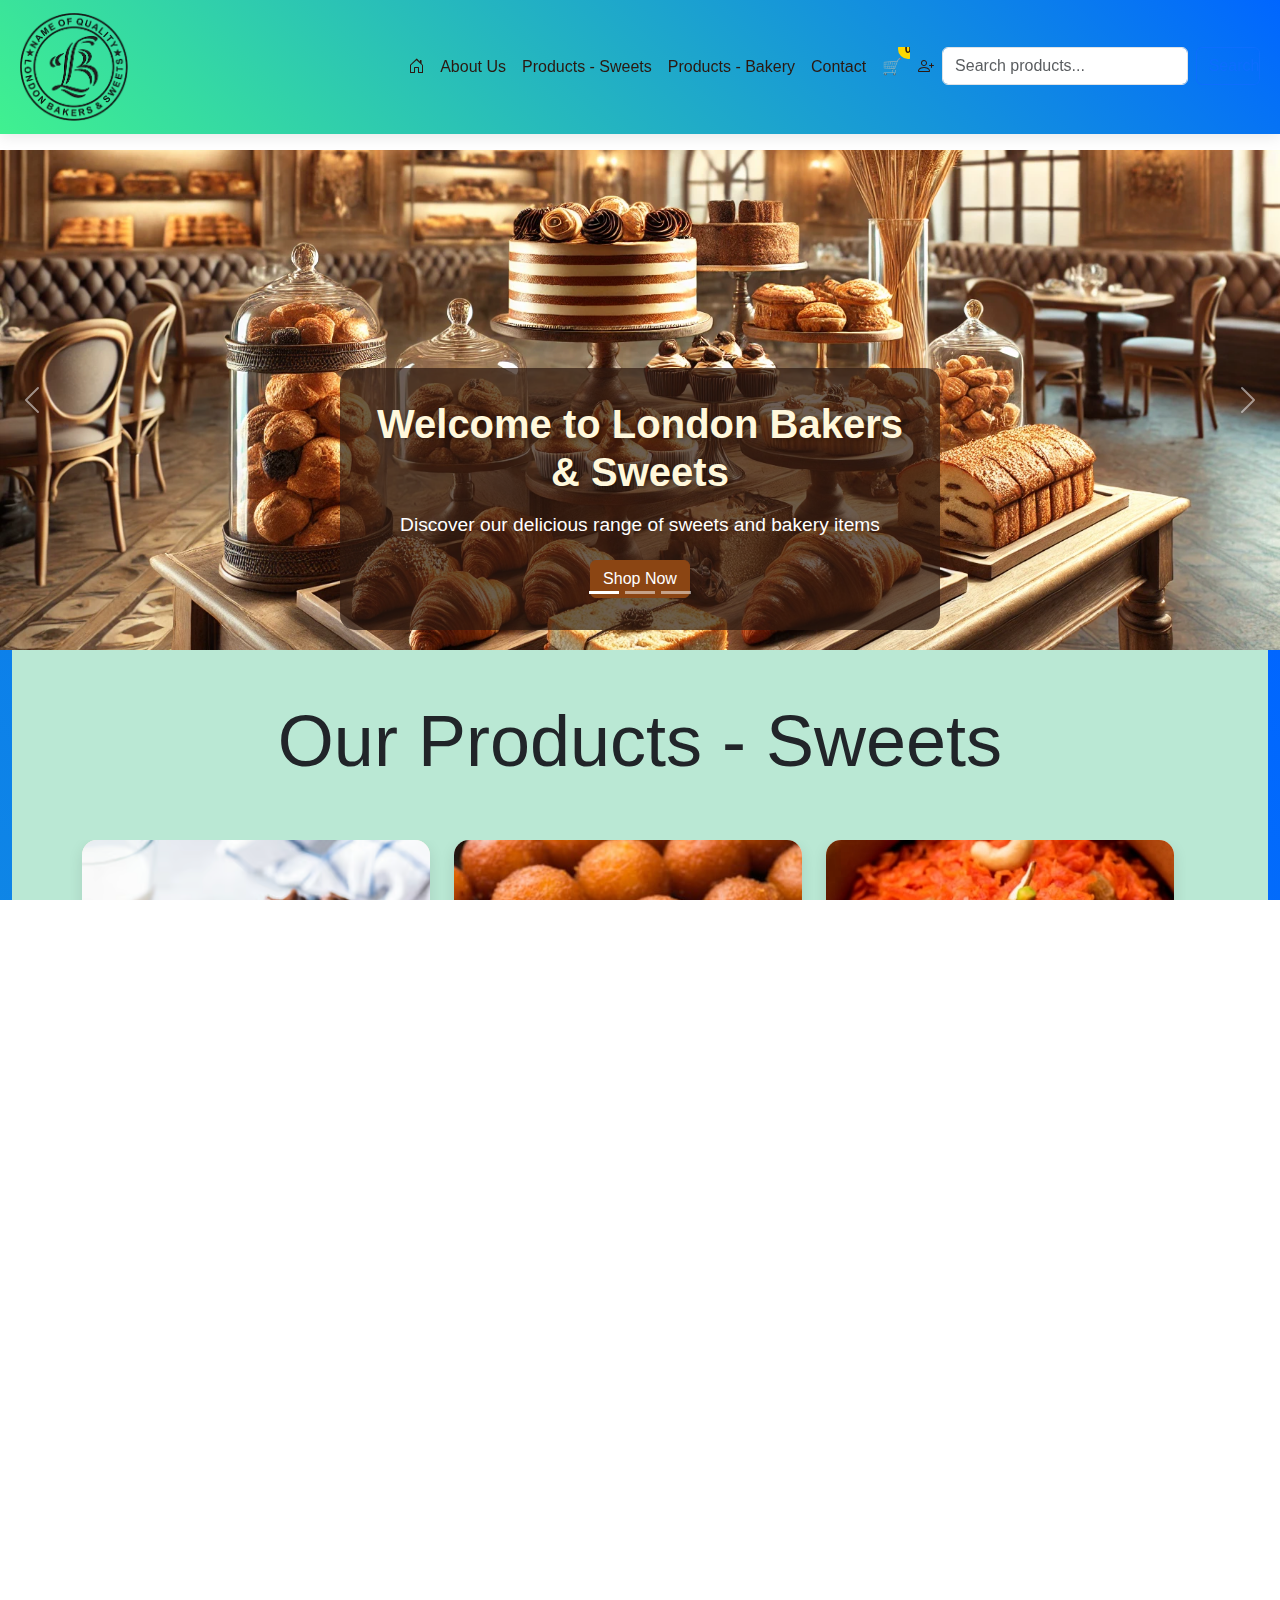
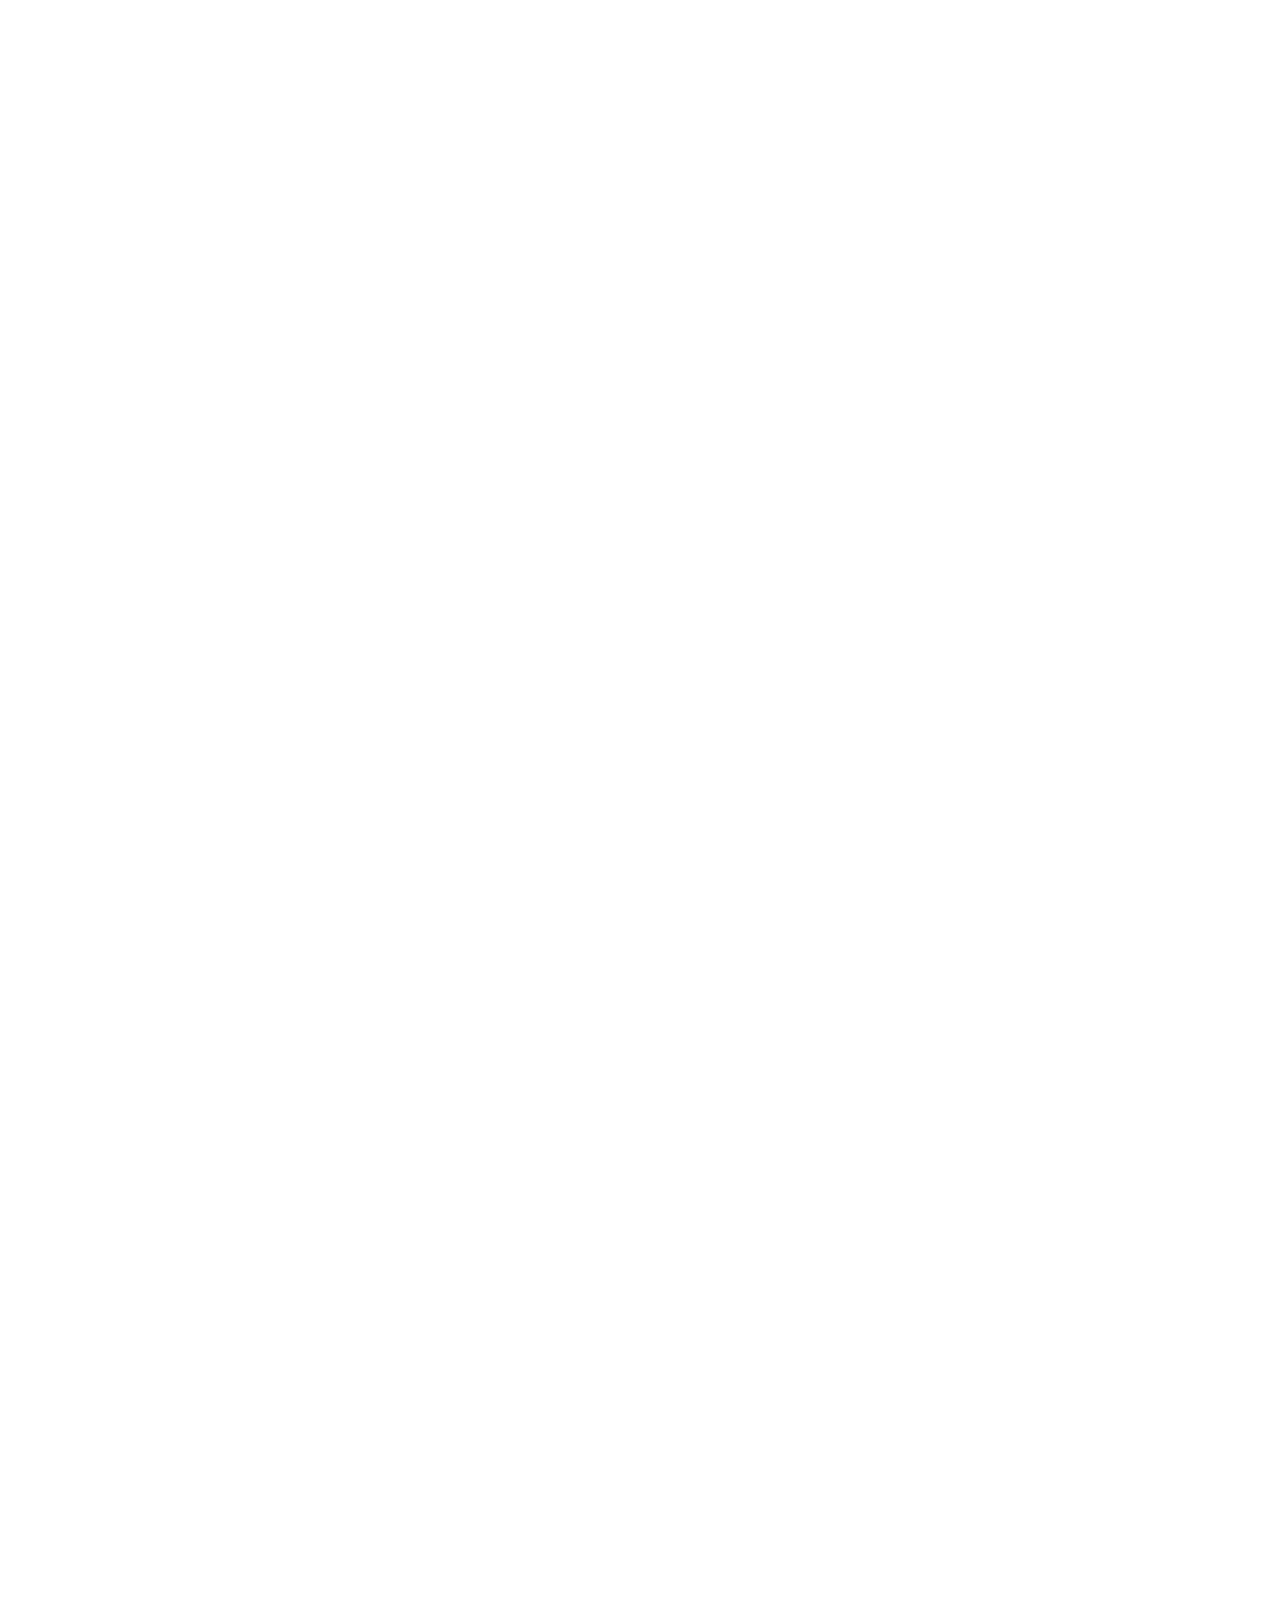
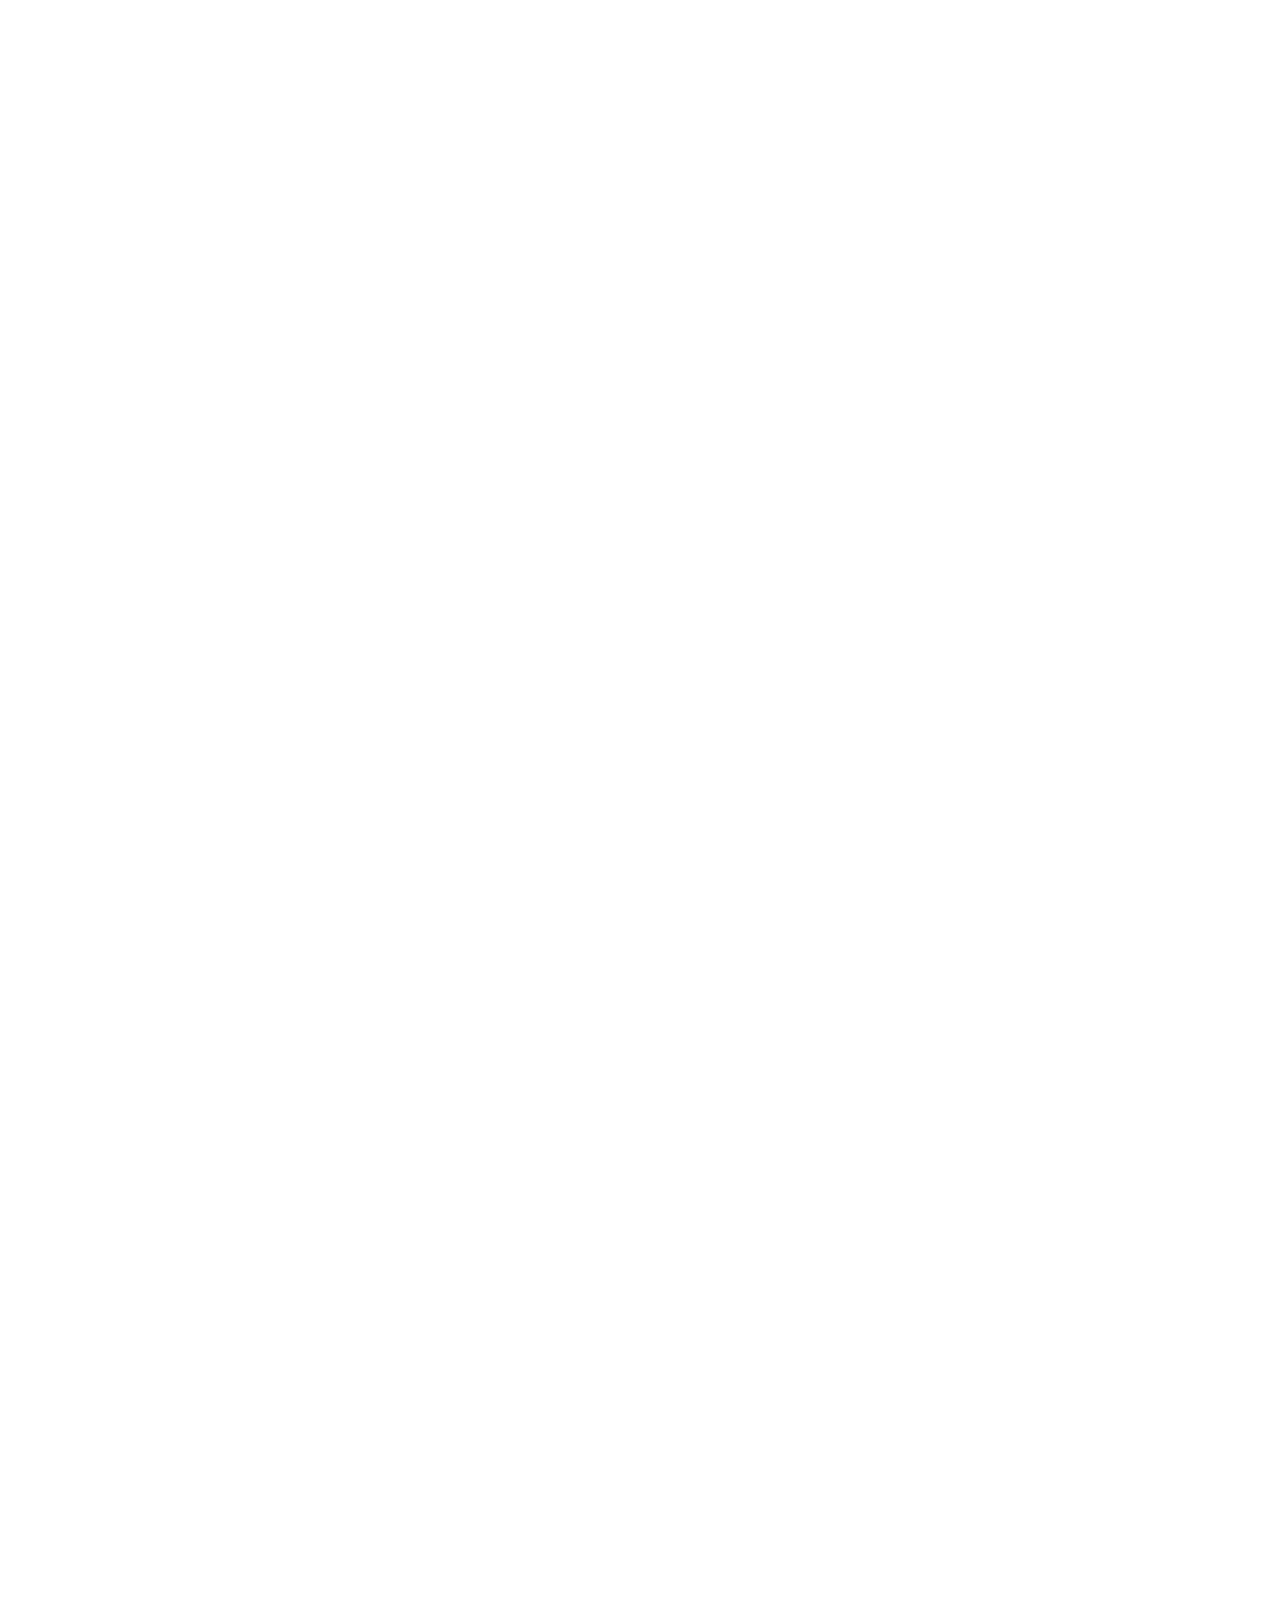
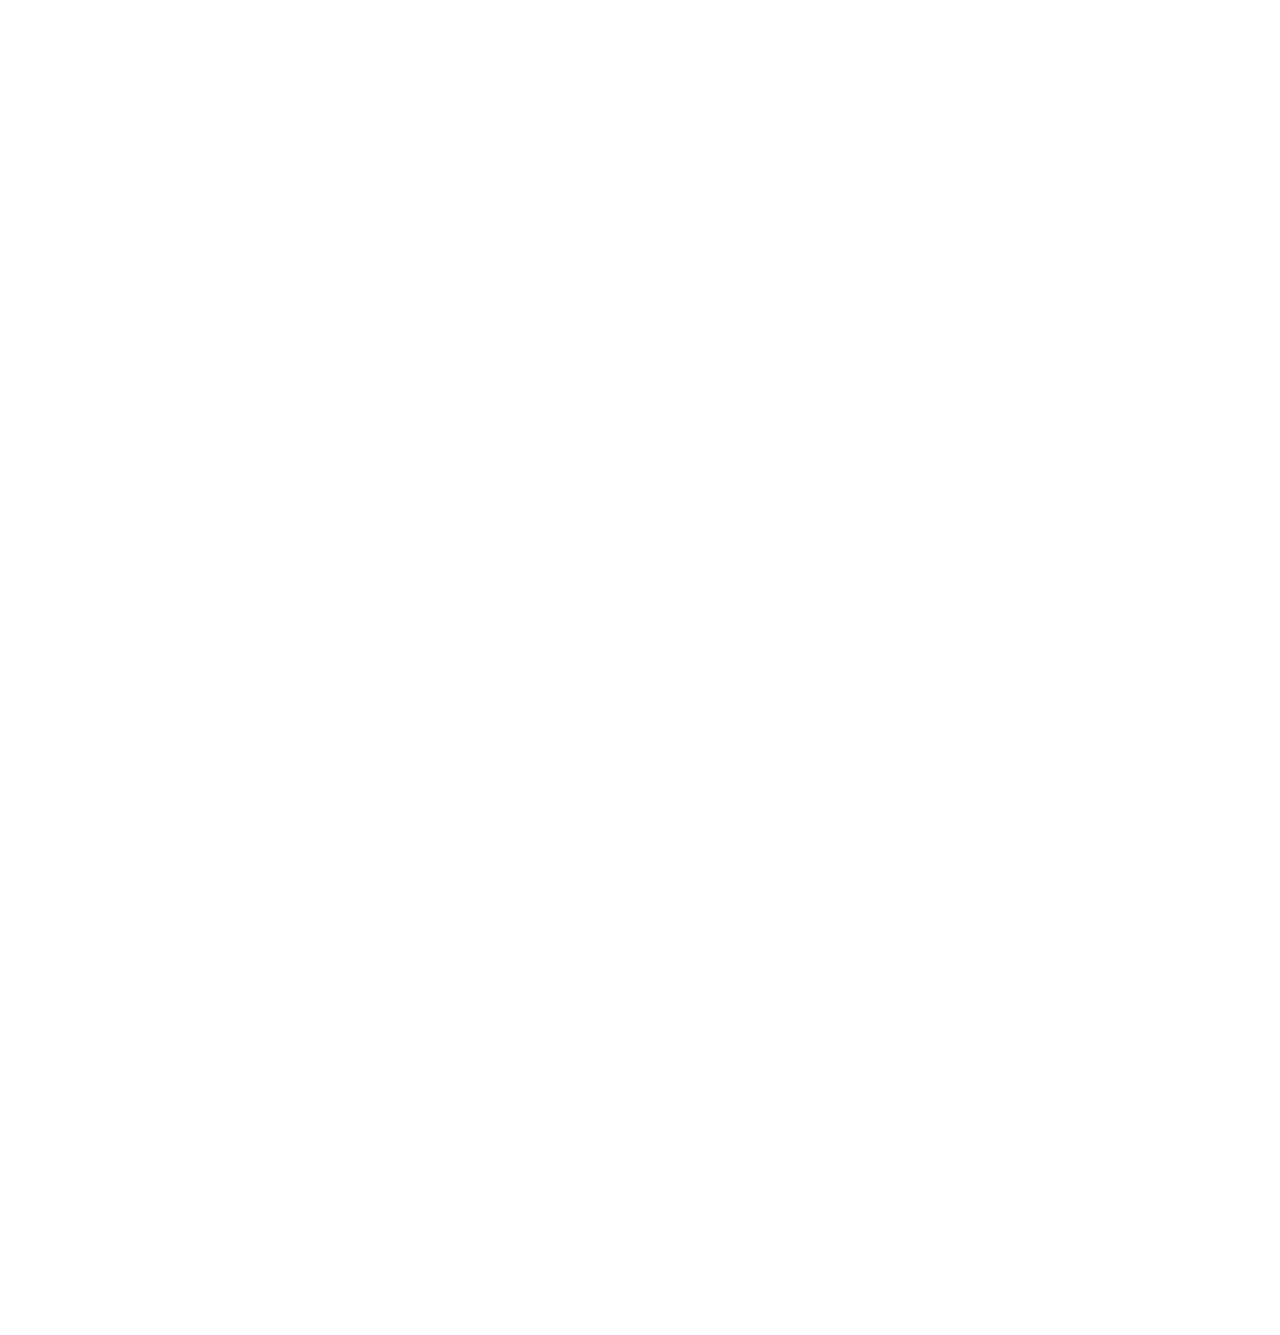
==== commit 1cd6d874: "first commit" ====
--- a/index.html
+++ b/index.html
@@ -2,728 +2,648 @@
 <html lang="en">
 
 <head>
-  <meta charset="UTF-8" />
-  <meta name="viewport" content="width=device-width, initial-scale=1.0" />
-  <title>London Bakers & Sweets</title>
-  <link rel="stylesheet" href="./bootstrap-5.3.3-dist/css/bootstrap.min.css" />
-  <link rel="stylesheet" href="style.css" />
-  <link rel="shortcut icon" href="./assets/logo.png" type="image/x-icon">
-  <!-- Bootstrap Icons -->
-  <link rel="stylesheet" href="https://cdn.jsdelivr.net/npm/bootstrap-icons/font/bootstrap-icons.css">
-  <style>
-    .carousel {
-      margin-top: 80px;
-      /* Adjust based on your navbar height */
-    }
-
-    .carousel-item {
-      height: 500px;
-      /* Adjust height as needed */
-    }
-
-    .carousel-item img {
-      object-fit: cover;
-      height: 100%;
-    }
-
-    .carousel-caption {
-      background-color: rgba(0, 0, 0, 0.5);
-      padding: 20px;
-      border-radius: 10px;
-    }
-
-    .carousel-caption h2 {
-      font-size: 2.5rem;
-      margin-bottom: 15px;
-    }
-
-    .carousel-caption p {
-      font-size: 1.2rem;
-      margin-bottom: 20px;
-    }
-
-    .carousel-indicators {
-      bottom: 30px;
-    }
-
-    .carousel-control-prev,
-    .carousel-control-next {
-      width: 5%;
-    }
-
-    /* Mobile Responsiveness */
-    @media (max-width: 768px) {
-      .carousel-item {
-        height: 300px;
-      }
-
-      .carousel-caption h2 {
-        font-size: 1.8rem;
-      }
-
-      .carousel-caption p {
-        font-size: 1rem;
-      }
-    }
-  </style>
+    <meta charset="UTF-8" />
+    <meta name="viewport" content="width=device-width, initial-scale=1.0" />
+    <title>London Bakers & Sweets</title>
+    <link rel="stylesheet" href="./bootstrap-5.3.3-dist/css/bootstrap.min.css" />
+    <link rel="stylesheet" href="style.css" />
+    <link rel="shortcut icon" href="./assets/logo.png" type="image/x-icon">
+    <link rel="stylesheet" href="https://cdn.jsdelivr.net/npm/bootstrap-icons/font/bootstrap-icons.css">
 </head>
 
 <body>
-
-  <!-- Navbar -->
-  <nav class="navbar navbar-expand-lg  fixed-top d-flex ">
-    <div class="container-fluid d-flex align-items-center justify-content-center text-center">
-      <!-- Replace 'logo.png' with your own logo image -->
-      <a class="navbar-brand" href="./index.html#hero">
-        <img src="./assets/logo.png" alt="Logo" style="height:12vh;">
-      </a>
-      <!-- <button class="navbar-toggler" type="button" data-toggle="collapse" data-target="#navbarNav">
-        <span class="navbar-toggler-icon"></span>
-      </button> -->
-
-      <ul class="navbar-nav ml-auto">
-        <li class="nav-item"><a class="nav-link" href="./index.html#hero"><i class="bi bi-house-door"></i></a></li>
-        <li class="nav-item"><a class="nav-link" href="./about.html">About Us</a></li>
-        <li class="nav-item"><a class="nav-link" href="./products.html#sweets">Products - Sweets</a></li>
-        <li class="nav-item"><a class="nav-link" href="./products.html#bakery">Products - Bakery</a></li>
-        <li class="nav-item"><a class="nav-link" href="gift hampers.html">Gift Hampers</a></li>
-        <li class="nav-item"><a class="nav-link" href="contact.html">Contact</a></li>
-        <li class="nav-item"><a class="nav-link" href="cart.html">🛒</a></li>
-        <li class="nav-item"><a class="nav-link" href="register.html"><i class="bi bi-person-plus"></i></a></li>
-        <li class="nav-item">
-          <form id="searchForm" class="d-flex" role="search">
-            <input id="searchInput" class="form-control me-2" type="search" placeholder="Search products..."
-              aria-label="Search">
-            <button class="btn btn-outline-primary" type="submit">Search</button>
-          </form>
-        </li>
-
-      </ul>
-
+    <!-- Loading Animation -->
+    <div class="loading">
+        <div class="loading-spinner"></div>
     </div>
-  </nav>
-  <!-- Add this right after the navbar and before the hero section -->
-  <div id="featuredCarousel" class="carousel slide" data-bs-ride="carousel">
-    <!-- Carousel Indicators -->
-    <div class="carousel-indicators">
-      <button type="button" data-bs-target="#featuredCarousel" data-bs-slide-to="0" class="active" aria-current="true"
-        aria-label="Slide 1"></button>
-      <button type="button" data-bs-target="#featuredCarousel" data-bs-slide-to="1" aria-label="Slide 2"></button>
-      <button type="button" data-bs-target="#featuredCarousel" data-bs-slide-to="2" aria-label="Slide 3"></button>
+    <!-- Navbar -->
+    <nav class="navbar navbar-expand-lg fixed-top d-flex">
+        <div class="container-fluid d-flex align-items-center justify-content-center text-center">
+            <a class="navbar-brand" href="./index.html#hero">
+                <img src="./assets/logo.png" alt="Logo" style="height:12vh;">
+            </a>
+
+            <ul class="navbar-nav ml-auto">
+                <li class="nav-item"><a class="nav-link" href="./index.html#hero"><i class="bi bi-house-door"></i></a>
+                </li>
+                <li class="nav-item"><a class="nav-link" href="./about.html">About Us</a></li>
+                <li class="nav-item"><a class="nav-link" href="./products.html#sweets">Products - Sweets</a></li>
+                <li class="nav-item"><a class="nav-link" href="./products.html#bakery">Products - Bakery</a></li>
+                <!-- <li class="nav-item"><a class="nav-link" href="gift hampers.html">Gift Hampers</a></li> -->
+                <li class="nav-item"><a class="nav-link" href="contact.html">Contact</a></li>
+                <li class="nav-item">
+                    <a class="nav-link cart-icon" href="cart.html">
+                        🛒
+                        <span class="cart-count">0</span>
+                    </a>
+                </li>
+                <li class="nav-item"><a class="nav-link" href="register.html"><i class="bi bi-person-plus"></i></a></li>
+                <li class="nav-item">
+                    <form id="searchForm" class="d-flex" role="search">
+                        <input id="searchInput" class="form-control me-2" type="search" placeholder="Search products..."
+                            aria-label="Search">
+                        <button class="btn btn-outline-primary" type="submit">Search</button>
+                    </form>
+                </li>
+            </ul>
+        </div>
+    </nav>
+    <!-- New Features Section -->
+ 
+    <!-- Carousel Section -->
+    <div id="featuredCarousel" class="carousel slide" data-bs-ride="carousel">
+        <div class="carousel-indicators">
+            <button type="button" data-bs-target="#featuredCarousel" data-bs-slide-to="0" class="active"
+                aria-current="true" aria-label="Slide 1"></button>
+            <button type="button" data-bs-target="#featuredCarousel" data-bs-slide-to="1" aria-label="Slide 2"></button>
+            <button type="button" data-bs-target="#featuredCarousel" data-bs-slide-to="2" aria-label="Slide 3"></button>
+        </div>
+
+        <div class="carousel-inner">
+            <div class="carousel-item active">
+                <img src="./assets/carousel.png.webp" class="d-block w-100" alt="Featured Sweets">
+                <div class="carousel-caption d-none d-md-block">
+                    <h2>Welcome to London Bakers & Sweets</h2>
+                    <p>Discover our delicious range of sweets and bakery items</p>
+                    <a href="#sweets" class="btn btn-primary">Shop Now</a>
+                </div>
+            </div>
+            <div class="carousel-item">
+                <img src="https://khalidfoods.com/_next/image?url=https%3A%2F%2Fassets.indolj.io%2Fimages%2F1719489324-WhatsApp-Image-2022-10-09-at-3.54.03-PM.jpeg%3Fver%3D10&w=1920&q=90"
+                    class="d-block w-100" alt="Special Offers">
+                <div class="carousel-caption d-none d-md-block">
+                    <h2>Special Offers</h2>
+                    <p>Get 20% off on all bakery items this week</p>
+                    <a href="#bakery" class="btn btn-primary">View Offers</a>
+                </div>
+            </div>
+            <div class="carousel-item">
+                <img src="https://www.manildra.com.au/wp-content/uploads/2020/01/Untitled-design-70-1024x684.png"
+                    class="d-block w-100" alt="Gift Hampers">
+                <div class="carousel-caption d-none d-md-block">
+                    <h2>Gift Hampers</h2>
+                    <p>Perfect for any occasion</p>
+                    <a href="#gift-hampers" class="btn btn-primary">Explore Now</a>
+                </div>
+            </div>
+        </div>
+
+        <button class="carousel-control-prev" type="button" data-bs-target="#featuredCarousel" data-bs-slide="prev">
+            <span class="carousel-control-prev-icon" aria-hidden="true"></span>
+            <span class="visually-hidden">Previous</span>
+        </button>
+        <button class="carousel-control-next" type="button" data-bs-target="#featuredCarousel" data-bs-slide="next">
+            <span class="carousel-control-next-icon" aria-hidden="true"></span>
+            <span class="visually-hidden">Next</span>
+        </button>
     </div>
 
-    <!-- Carousel Items -->
-    <div class="carousel-inner">
-      <div class="carousel-item active">
-        <img src="https://khalidfoods.com/_next/image?url=https%3A%2F%2Fassets.indolj.io%2Fimages%2F1719489276-WhatsApp-Image-2022-10-09-at-3.54.02-PM.jpeg%3Fver%3D10&w=1920&q=90" class="d-block w-100" alt="Featured Sweets">
-        <div class="carousel-caption d-none d-md-block">
-          <h2>Welcome to London Bakers & Sweets</h2>
-          <p>Discover our delicious range of sweets and bakery items</p>
-          <a href="#sweets" class="btn btn-primary">Shop Now</a>
-        </div>
-      </div>
-      <div class="carousel-item">
-        <img src="https://khalidfoods.com/_next/image?url=https%3A%2F%2Fassets.indolj.io%2Fimages%2F1719489324-WhatsApp-Image-2022-10-09-at-3.54.03-PM.jpeg%3Fver%3D10&w=1920&q=90" class="d-block w-100" alt="Special Offers">
-        <div class="carousel-caption d-none d-md-block">
-          <h2>Special Offers</h2>
-          <p>Get 20% off on all bakery items this week</p>
-          <a href="#bakery" class="btn btn-primary">View Offers</a>
-        </div>
-      </div>
-      <div class="carousel-item">
-        <img src="https://www.manildra.com.au/wp-content/uploads/2020/01/Untitled-design-70-1024x684.png" class="d-block w-100" alt="Gift Hampers">
-        <div class="carousel-caption d-none d-md-block">
-          <h2>Gift Hampers</h2>
-          <p>Perfect for any occasion</p>
-          <a href="#gift-hampers" class="btn btn-primary">Explore Now</a>
-        </div>
-      </div>
-    </div>
-    <div class="carousel-item">
-      <img src="./heroreall.png" class="d-block w-100" alt="Gift Hampers">
-      <div class="carousel-caption d-none d-md-block">
-        <h2>Gift Hampers</h2>
-        <p>Perfect for any occasion</p>
-        <a href="#gift-hampers" class="btn btn-primary">Explore Now</a>
-      </div>
-    </div>
-  </div>
-
-    <!-- Carousel Controls -->
-    <button class="carousel-control-prev" type="button" data-bs-target="#featuredCarousel" data-bs-slide="prev">
-      <span class="carousel-control-prev-icon" aria-hidden="true"></span>
-      <span class="visually-hidden">Previous</span>
-    </button>
-    <button class="carousel-control-next" type="button" data-bs-target="#featuredCarousel" data-bs-slide="next">
-      <span class="carousel-control-next-icon" aria-hidden="true"></span>
-      <span class="visually-hidden">Next</span>
-    </button>
-  </div>
-
-  <main class="container-fluid">
- 
-
-    <!-- About Us Section -->
-
-
-
-    <!-- Products Section 1-->
-    <section id="sweets" class="py-5">
-      <div class="container">
-        <div class="text-center">
-          <h2 class="display-2">Our Products - Sweets</h2>
-        </div>
-        <div class="my-4"></div>
-
-        <!-- Row 1 -->
-        <div class="row">
-          <!-- Product 1: Waffles -->
-          <div id="Waffles" class="col-md-4">
-            <div class="card mb-4">
-              <img src="./assets/waffles.png" class="card-img-top" alt="Waffles">
-              <div class="card-body text-center">
-                <h5 class="card-title">Waffles</h5>
-                <p class="card-text">Crisp outside, tender inside.</p>
-                <ul class="list-unstyled">
-                  <li><strong>Price:</strong> $4.00 | <strong>Weight:</strong> 150g per serving</li>
-                  <li><strong>Nutrition:</strong> 350kcal, 45g carbohydrates, 8g proteins, 15g fat</li>
-                  <li><strong>Ingredients:</strong> flour, eggs, milk, butter, baking powder, sugar, salt</li>
-                </ul>
-                <button class="btn btn-success add-to-cart" data-name="Waffles" data-price="4.00">Add to Cart</button>
-              </div>
-            </div>
-          </div>
-
-          <!-- Product 2: Gulab Jamun -->
-          <div class="col-md-4" data-name="Gulab Jamun">
-            <div class="card mb-4">
-              <img src="./assets/gulab-jamun.png" class="card-img-top" alt="Gulab Jamun">
-              <div class="card-body text-center">
-                <h5 class="card-title">Gulab Jamun</h5>
-                <p class="card-text">Soft, syrup-soaked milk dumpling.</p>
-                <ul class="list-unstyled">
-                  <li><strong>Price:</strong> $0.80 | <strong>Weight:</strong> 40g</li>
-                  <li><strong>Nutrition:</strong> 150kcal, 25g carbohydrates, 2g proteins, 5g fat</li>
-                  <li><strong>Ingredients:</strong> milk solids, flour, sugar, rose water, cardamom, ghee</li>
-                </ul>
-                <button class="btn btn-success add-to-cart" data-name="Gulab Jamun" data-price="0.80">Add to
-                  Cart</button>
-              </div>
-            </div>
-          </div>
-
-          <!-- Product 3: Gajar Halwa -->
-          <div class="col-md-4" data-name="Gajar Halwa">
-            <div class="card mb-4">
-              <img src="./assets/gajar-halwa.png" class="card-img-top" alt="Gajar Halwa">
-              <div class="card-body text-center">
-                <h5 class="card-title">Gajar Halwa</h5>
-                <p class="card-text">Warm, spiced carrot pudding.</p>
-                <ul class="list-unstyled">
-                  <li><strong>Price:</strong> $8.00 | <strong>Weight:</strong> 500g (serving)</li>
-                  <li><strong>Nutrition:</strong> 350kcal per 100g, 55g carbohydrates, 3g proteins, 10g fat</li>
-                  <li><strong>Ingredients:</strong> carrots, milk, sugar, ghee, cardamom, nuts</li>
-                </ul>
-                <button class="btn btn-success add-to-cart" data-name="Gajar Halwa" data-price="8.00">Add to
-                  Cart</button>
-              </div>
-            </div>
-          </div>
-        </div>
-
-        <!-- Row 2 -->
-        <div class="row">
-          <!-- Product 4: doughnut -->
-          <div class="col-md-4" data-name="Doughnut">
-            <div class="card mb-4">
-              <img src="./assets/doughnuts.png" class="card-img-top" alt="Doughnut">
-              <div class="card-body text-center">
-                <h5 class="card-title">Doughnut</h5>
-                <p class="card-text">Soft inside with a glazed finish.</p>
-                <ul class="list-unstyled">
-                  <li><strong>Price:</strong> $1.75 | <strong>Weight:</strong> 60g</li>
-                  <li><strong>Nutrition:</strong> 250kcal, 30g carbohydrates, 4g proteins, 12g fat</li>
-                  <li><strong>Ingredients:</strong> flour, sugar, eggs, milk, yeast, butter, glaze</li>
-                </ul>
-                <button class="btn btn-success add-to-cart" data-name="Doughnut" data-price="1.75">Add to Cart</button>
-              </div>
-            </div>
-          </div>
-
-          <!-- Product 5: Kheer -->
-          <div class="col-md-4" data-name="Kheer">
-            <div class="card mb-4">
-              <img src="./assets/kheer.png" class="card-img-top" alt="kheer">
-              <div class="card-body text-center">
-                <h5 class="card-title">Kheer (Rice Pudding)</h5>
-                <p class="card-text">Creamy, aromatic rice pudding.</p>
-                <ul class="list-unstyled">
-                  <li><strong>Price:</strong> $7.00 | <strong>Weight:</strong> 250g per serving</li>
-                  <li><strong>Nutrition:</strong> 200kcal, 30g carbohydrates, 5g proteins, 8g fat</li>
-                  <li><strong>Ingredients:</strong> rice, milk, sugar, cardamom, saffron, nuts</li>
-                </ul>
-                <button class="btn btn-success add-to-cart" data-name="Kheer" data-price="7.00">Add to Cart</button>
-              </div>
-            </div>
-          </div>
-
-          <!-- Product 6: Vanilla Ice Cream -->
-          <div class="col-md-4" data-name="Vanilla Ice Cream">
-            <div class="card mb-4">
-              <img src="./assets/vanilla-icecream.png" class="card-img-top" alt="Vanilla Ice Cream">
-              <div class="card-body text-center">
-                <h5 class="card-title">Vanilla Ice Cream</h5>
-                <p class="card-text">Rich, classic vanilla chill.</p>
-                <ul class="list-unstyled">
-                  <li><strong>Price:</strong> $5.00 | <strong>Weight:</strong> 473ml (pint)</li>
-                  <li><strong>Nutrition:</strong> 250kcal per ½ cup, 28g carbohydrates, 4g proteins, 14g fat</li>
-                  <li><strong>Ingredients:</strong> milk, cream, sugar, vanilla, stabilizers, flavours.</li>
-                </ul>
-                <button class="btn btn-success add-to-cart" data-name="Vanilla Ice Cream" data-price="5.00">Add to
-                  Cart</button>
-              </div>
-            </div>
-          </div>
-        </div>
-      </div>
-    </section>
-
-    <!-- Products Section 2-->
-    <section id="bakery" class="py-5">
-      <div class="container">
-
-        <div class="text-center ">
-          <h2 class="display-2">Our Products - Bakery</h2>
-        </div>
-
-
-        <div>
-          <br>
-          <br>
-        </div>
-
-
-
-        <!--row1-->
-        <div class="row">
-
-          <!-- B Product 1: Croissant -->
-          <div class="col-md-4">
-            <div class="card mb-4">
-              <img src="./assets/crossiant.png.jpegc:\Users\asp.APTECHNK1\Downloads\hamper3.png.webp"
-                class="card-img-top" alt="Croissant">
-              <div class="card-body text-center">
-                <h5 class="card-title">Croissant</h5>
-                <p class="card-text">Buttery, flaky pastry perfection.</p>
-                <ul class="list-unstyled">
-                  <li><strong>Price:</strong> $3.00 | <strong>Weight:</strong> 70g</li>
-                  <li><strong>Nutrition:</strong> 300kcal, 35g carbohydrates, 6g proteins, 16g fat</li>
-                  <li><strong>Ingredients:</strong> flour, butter, sugar, yeast, salt, water, unsalted Butter, egg yolk.
-                  </li>
-                </ul>
-                <button class="btn btn-success add-to-cart" data-name="Croissant" data-price="3.00">Add to Cart</button>
-              </div>
-            </div>
-          </div>
-
-
-          <!--b02-->
-          <div class="col-md-4">
-            <div class="card mb-4">
-              <img src="./assets/egg-cookies.png" class="card-img-top" alt="Egg Cookies">
-              <div class="card-body text-center">
-                <h5 class="card-title">Egg Cookies</h5>
-                <p class="card-text">Crisp, light with a hint of egg.</p>
-                <ul class="list-unstyled">
-                  <li><strong>Price:</strong> $1.50 | <strong>Weight:</strong> 50g</li>
-                  <li><strong>Nutrition:</strong> 120kcal, 15g carbohydrates, 3g proteins, 5g fat</li>
-                  <li><strong>Ingredients:</strong></li>
-                  <li> eggs, sugar, flour, butter, vanilla, salt</li>
-                </ul>
-                <button class="btn btn-success add-to-cart" data-name="Egg Cookies" data-price="1.50">Add to
-                  Cart</button>
-              </div>
-            </div>
-          </div>
-
-          <!--b03-->
-          <div class="col-md-4">
-            <div class="card mb-4">
-              <img src="./assets/brownie.png" class="card-img-top" alt="Brownie">
-              <div class="card-body text-center">
-                <h5 class="card-title">Brownie</h5>
-                <p class="card-text">Fudgy, rich chocolate treat.</p>
-                <ul class="list-unstyled">
-                  <li><strong>Price:</strong> $3.50 | <strong>Weight:</strong> 80g</li>
-                  <li><strong>Nutrition:</strong> 250kcal, 30g carbohydrates, 3g proteins, 14g fat</li>
-                  <li><strong>Ingredients:</strong> chocolate, butter, sugar, flour, eggs, cocoa, vanilla, salt</li>
-                </ul>
-                <button class="btn btn-success add-to-cart" data-name="Brownie" data-price="3.50">Add to Cart</button>
-              </div>
-            </div>
-          </div>
-
-          <div>
-            <br>
-            <br>
-          </div>
-
-          <!--row2-->
-          <div class="row">
-            <!-- b Product 04 -->
-            <!-- Peanut Butter Product Card -->
-            <div class="col-md-4">
-              <div class="card mb-4">
-                <img src="./assets/peanut-butter.png" class="card-img-top" alt="Peanut Butter">
-                <div class="card-body text-center">
-                  <h5 class="card-title">Peanut Butter</h5>
-                  <p class="card-text">Creamy, smooth nutty spread.</p>
-                  <ul class="list-unstyled">
-                    <li><strong>Price:</strong> $6.00</li>
-                    <li><strong>Weight:</strong> 454g per jar</li>
-                    <li><strong>Nutrition:</strong> 190kcal per 2 tbsp, 6g carbohydrates, 8g proteins, 16g fat</li>
-                    <li><strong>Ingredients:</strong> roasted peanuts, salt</li>
-                  </ul>
-                  <button class="btn btn-success add-to-cart" data-name="Peanut Butter" data-price="6.00">Add to
-                    Cart</button>
-                </div>
-              </div>
-            </div>
-
-            <!-- Rusk Product Card -->
-            <div class="col-md-4">
-              <div class="card mb-4">
-                <img src="./assets/rusk.png" class="card-img-top" alt="Rusk">
-                <div class="card-body text-center">
-                  <h5 class="card-title">Rusk</h5>
-                  <p class="card-text">Crisp, golden twice-baked bread.</p>
-                  <ul class="list-unstyled">
-                    <li><strong>Price:</strong> $2.00</li>
-                    <li><strong>Weight:</strong> 50g</li>
-                    <li><strong>Nutrition:</strong> 100kcal, 20g carbohydrates, 2g proteins, 1g fat</li>
-                    <li><strong>Ingredients:</strong> wheat flour, sugar, salt, yeast, water</li>
-                  </ul>
-                  <button class="btn btn-success add-to-cart" data-name="Rusk" data-price="2.00">Add to Cart</button>
-                </div>
-              </div>
-            </div>
-
-            <!-- Soft Bread Product Card -->
-            <div class="col-md-4">
-              <div class="card mb-4">
-                <img src="./assets/bread.png" class="card-img-top" alt="Soft Bread">
-                <div class="card-body text-center">
-                  <h5 class="card-title">Soft Bread</h5>
-                  <p class="card-text">Fresh, soft loaf perfect for sandwiches.</p>
-                  <ul class="list-unstyled">
-                    <li><strong>Price:</strong> $3.50</li>
-                    <li><strong>Weight:</strong> 500g per loaf</li>
-                    <li><strong>Nutrition:</strong> 80kcal per slice, 15g carbohydrates, 3g proteins, 1g fat</li>
-                    <li><strong>Ingredients:</strong> flour, water, yeast, salt</li>
-                  </ul>
-                  <button class="btn btn-success add-to-cart" data-name="Soft Bread" data-price="3.50">Add to
-                    Cart</button>
-                </div>
-              </div>
-            </div>
-          </div>
-        </div>
-    </section>
-
-    <!-- Gift Hampers Section -->
-    <section id="gift-hampers" class="container my-5">
-      <h2 class="text-center mb-4">Gift Hampers</h2>
-      <div class="row justify-content-center">
-        <!-- Gift Hamper 1 -->
-        <div class="col-md-4 offset-md-1">
-          <div class="card text-center">
-            <img src="./assets/hamper1.png" class="card-img-top" alt="Gift Hamper 1">
-            <div class="card-body">
-              <h5 class="card-title">Luxury Sweet Hamper</h5>
-              <p class="card-text">Includes: 2 Cakes, 5 Pastries, 10 Sweets</p>
-              <p class="fw-bold">Weight: 2kg | Price: $50</p>
-              <button class="btn btn-primary" data-bs-toggle="modal" data-bs-target="#hamper1Modal">View
-                Details</button>
-            </div>
-          </div>
-        </div>
-
-        <!-- Gift Hamper 2 -->
-        <div class="col-md-4 offset-md-2">
-          <div class="card text-center">
-            <img src="" class="card-img-top" alt="Gift Hamper 2">
-            <div class="card-body">
-              <h5 class="card-title">Premium Bakery Hamper</h5>
-              <p class="card-text">Includes: 3 Loaves, 4 Muffins, 6 Croissants</p>
-              <p class="fw-bold">Weight: 1.8kg | Price: $45</p>
-              <button class="btn btn-primary" data-bs-toggle="modal" data-bs-target="#hamper2Modal">View
-                Details</button>
-            </div>
-          </div>
-        </div>
-      </div>
-    </section>
-
-
-    <!--Contact Us-->
-    <section id="contact" class="py-5 bg-light">
-      <div class="container">
-        <div class="row">
-          <!-- Contact Info and Query Form -->
-          <div class="col-md-8 mx-auto text-center">
-            <h2 class="mb-4 display-4 fw-bold text-primary">Contact Us</h2>
-            <p class="lead text-muted">We'd love to hear from you! Whether you have a question, feedback, or just want to say hello, feel free to reach out.</p>
-    
-            <!-- Contact Details -->
-            <div class="row mb-5">
-              <div class="col-md-4">
-                <div class="p-3 bg-white rounded shadow-sm">
-                  <i class="fas fa-map-marker-alt fa-2x text-primary mb-3"></i>
-                  <h5 class="fw-bold">Address</h5>
-                  <p class="text-muted mb-0">123 Baker Street</p>
-                  <p class="text-muted mb-0">London, UK</p>
-                </div>
-              </div>
-              <div class="col-md-4">
-                <div class="p-3 bg-white rounded shadow-sm">
-                  <i class="fas fa-phone fa-2x text-primary mb-3"></i>
-                  <h5 class="fw-bold">Phone</h5>
-                  <p class="text-muted mb-0">+44 123 456 789</p>
-                </div>
-              </div>
-              <div class="col-md-4">
-                <div class="p-3 bg-white rounded shadow-sm">
-                  <i class="fas fa-envelope fa-2x text-primary mb-3"></i>
-                  <h5 class="fw-bold">Email</h5>
-                  <p class="text-muted mb-0">contact@londonbakers.com</p>
-                </div>
-              </div>
-            </div>
-    
-            <!-- Contact Form -->
-            <form class="bg-white p-4 rounded shadow-sm">
-              <div class="mb-3">
-                <input type="email" class="form-control form-control-lg" placeholder="Enter your email" required>
-              </div>
-              <div class="mb-3">
-                <textarea class="form-control form-control-lg" rows="4" placeholder="Your query..." required></textarea>
-              </div>
-              <button type="submit" class="btn btn-primary btn-lg w-100">
-                <i class="fas fa-paper-plane me-2"></i> Send Message
-              </button>
-            </form>
-          </div>
-        </div>
-      </div>
-    
-      <!-- Full-Width Google Map -->
-      <div class="w-100 mt-5">
-        <iframe
-          src="https://www.google.com/maps/embed?pb=!1m18!1m12!1m3!1d243647.9541530983!2d-0.24168126800478992!3d51.52855824155571!2m3!1f0!2f0!3f0!3m2!1i1024!2i768!4f13.1!3m3!1m2!1s0x48761b3bf13c6105%3A0x2aee40c66b843d5f!2sLondon!5e0!3m2!1sen!2suk!4v1708432789347"
-          width="100%" height="400" style="border:0;" allowfullscreen="" loading="lazy"
-          referrerpolicy="no-referrer-when-downgrade">
-        </iframe>
-      </div>
-    </section>
-
-
-    <!-- <div class="footer container-fluid"> -->
-    <!-- footer -->
-    <footer class="bg-dark text-white pt-5 pb-4">
-      <div class="container text-center text-md-left">
-        <div class="row">
-          <!-- Company Info -->
-          <div class="col-md-3 col-lg-3 col-xl-3 mx-auto mt-3">
-            <h5 class="text-uppercase mb-4 font-weight-bold text-warning">London Bakers & Sweets</h5>
-            <p>Premium quality bakery & sweet items crafted with love and perfection. Indulge in delightful flavors and
-              irresistible treats.</p>
-          </div>
-
-          <!-- Useful Links -->
-          <div class="col-md-2 col-lg-2 col-xl-2 mx-auto mt-3">
-            <h5 class="text-uppercase mb-4 font-weight-bold text-warning">Useful Links</h5>
-            <p><a href="#hero" class="text-white" style="text-decoration: none;">Home</a></p>
-            <p><a href="about.html" class="text-white" style="text-decoration: none;">About Us</a></p>
-            <p><a href="products.html" class="text-white" style="text-decoration: none;">Our Products</a></p>
-            <p><a href="#" class="text-white" style="text-decoration: none;">Seasonal Deals</a></p>
-          </div>
-
-          <!-- Policies -->
-          <div class="col-md-3 col-lg-2 col-xl-2 mx-auto mt-3">
-            <h5 class="text-uppercase mb-4 font-weight-bold text-warning">Policies</h5>
-            <p><a href="#" class="text-white" style="text-decoration: none;">Terms of Service</a></p>
-            <p><a href="#" class="text-white" style="text-decoration: none;">Privacy Policy</a></p>
-            <p><a href="#" class="text-white" style="text-decoration: none;">Refund Policy</a></p>
-            <p><a href="#" class="text-white" style="text-decoration: none;">Shipping & Delivery</a></p>
-          </div>
-
-          <!-- Contact & Social -->
-          <div class="col-md-4 col-lg-3 col-xl-3 mx-auto mt-3">
-            <h5 class="text-uppercase mb-4 font-weight-bold text-warning">Contact</h5>
-            <p><i class="bi bi-geo-alt-fill"></i> Karachi, Pakistan</p>
-            <p><i class="bi bi-envelope-fill"></i> info@londonbakers.com</p>
-            <p><i class="bi bi-phone-fill"></i> +92 123 4567890</p>
-            <p><i class="bi bi-clock-fill"></i> Mon - Sun: 9:00 AM - 10:00 PM</p>
-
-            <h5 class="text-uppercase mt-4 mb-3 font-weight-bold text-warning">Follow Us</h5>
-            <a href="#" class="text-white me-4"><i class="bi bi-facebook"></i></a>
-            <a href="#" class="text-white me-4"><i class="bi bi-instagram"></i></a>
-            <a href="#" class="text-white me-4"><i class="bi bi-twitter"></i></a>
-            <a href="#" class="text-white me-4"><i class="bi bi-youtube"></i></a>
-          </div>
-        </div>
-
-        <!-- Copyright -->
-        <div class="row mt-3">
-          <div class="col-md-12 text-center">
-            <p class="text-white">© 2025 London Bakers & Sweets. All Rights Reserved.</p>
-          </div>
-        </div>
-      </div>
-    </footer>
-  </main>
-
-
-
-  <!-- </div> -->
-
-
-  <!-- Gift Hamper 1 Modal -->
-  <div class="modal fade" id="hamper1Modal" tabindex="-1" aria-labelledby="hamper1Label" aria-hidden="true">
-    <div class="modal-dialog">
-      <div class="modal-content">
-        <div class="modal-header">
-          <h5 class="modal-title" id="hamper1Label">Luxury Sweet Hamper Details</h5>
-          <button type="button" class="btn-close" data-bs-dismiss="modal" aria-label="Close"></button>
-        </div>
-        <div class="modal-body">
-          <img src="hamper1.jpg" class="img-fluid mb-3" alt="Luxury Sweet Hamper">
-          <p><strong>Includes:</strong> 2 Cakes, 5 Pastries, 10 Sweets</p>
-          <p><strong>Weight:</strong> 2kg</p>
-          <p><strong>Price:</strong> $50</p>
-          <button class="btn btn-success">Add to Cart</button>
-        </div>
-      </div>
-    </div>
-  </div>
-
-  <!-- Gift Hamper 2 Modal -->
-  <div class="modal fade" id="hamper2Modal" tabindex="-1" aria-labelledby="hamper2Label" aria-hidden="true">
-    <div class="modal-dialog">
-      <div class="modal-content">
-        <div class="modal-header">
-          <h5 class="modal-title" id="hamper2Label">Premium Bakery Hamper Details</h5>
-          <button type="button" class="btn-close" data-bs-dismiss="modal" aria-label="Close"></button>
-        </div>
-        <div class="modal-body">
-          <img src="hamper2.jpg" class="img-fluid mb-3" alt="Premium Bakery Hamper">
-          <p><strong>Includes:</strong> 3 Loaves, 4 Muffins, 6 Croissants</p>
-          <p><strong>Weight:</strong> 1.8kg</p>
-          <p><strong>Price:</strong> $45</p>
-          <button class="btn btn-success">Add to Cart</button>
-        </div>
-      </div>
-    </div>
-  </div>
-
-
-  <script>
-    // Wait for DOM to load
-    document.addEventListener('DOMContentLoaded', function () {
-      const searchForm = document.getElementById('searchForm');
-      const searchInput = document.getElementById('searchInput');
-
-      // Get all product cards
-      const getAllProductCards = () => {
-        return document.querySelectorAll('.card');
-      };
-
-      // Function to check if a product matches the search query
-      const productMatchesSearch = (productCard, searchQuery) => {
-        const productName = productCard.querySelector('.card-title').textContent.toLowerCase();
-        return productName.includes(searchQuery.toLowerCase());
-      };
-
-      // Function to filter products
-      const filterProducts = (searchQuery) => {
-        const productCards = getAllProductCards();
-
-        productCards.forEach(card => {
-          const parentCol = card.closest('.col-md-4');
-          if (parentCol) {
-            if (searchQuery === '') {
-              // If search is empty, show all products
-              parentCol.style.display = '';
+    <main class="container-fluid">
+        <!-- Products Section - Sweets -->
+        <section id="sweets" class="py-5">
+            <div class="container">
+                <div class="text-center">
+                    <h2 class="display-2">Our Products - Sweets</h2>
+                </div>
+                <div class="my-4"></div>
+
+                <!-- Row 1 -->
+                <div class="row">
+                    <!-- Product 1: Waffles -->
+                    <div id="Waffles" class="col-md-4">
+                        <div class="card mb-4">
+                            <img src="./assets/waffles.png" class="card-img-top" alt="Waffles">
+                            <div class="card-body text-center">
+                                <h5 class="card-title">Waffles</h5>
+                                <p class="card-text">Crisp outside, tender inside.</p>
+                                <ul class="list-unstyled">
+                                    <li><strong>Price:</strong> $4.00 | <strong>Weight:</strong> 150g per serving</li>
+                                    <li><strong>Nutrition:</strong> 350kcal, 45g carbohydrates, 8g proteins, 15g fat
+                                    </li>
+                                    <li><strong>Ingredients:</strong> flour, eggs, milk, butter, baking powder, sugar,
+                                        salt</li>
+                                </ul>
+                                <button class="btn btn-success add-to-cart" data-name="Waffles" data-price="4.00">Add to
+                                    Cart</button>
+                            </div>
+                        </div>
+                    </div>
+
+                    <!-- Product 2: Gulab Jamun -->
+                    <div class="col-md-4">
+                        <div class="card mb-4">
+                            <img src="./assets/gulab-jamun.png" class="card-img-top" alt="Gulab Jamun">
+                            <div class="card-body text-center">
+                                <h5 class="card-title">Gulab Jamun</h5>
+                                <p class="card-text">Soft, syrup-soaked milk dumpling.</p>
+                                <ul class="list-unstyled">
+                                    <li><strong>Price:</strong> $0.80 | <strong>Weight:</strong> 40g</li>
+                                    <li><strong>Nutrition:</strong> 150kcal, 25g carbohydrates, 2g proteins, 5g fat</li>
+                                    <li><strong>Ingredients:</strong> milk solids, flour, sugar, rose water, cardamom,
+                                        ghee</li>
+                                </ul>
+                                <button class="btn btn-success add-to-cart" data-name="Gulab Jamun"
+                                    data-price="0.80">Add to Cart</button>
+                            </div>
+                        </div>
+                    </div>
+
+                    <!-- Product 3: Gajar Halwa -->
+                    <div class="col-md-4">
+                        <div class="card mb-4">
+                            <img src="./assets/gajar-halwa.png" class="card-img-top" alt="Gajar Halwa">
+                            <div class="card-body text-center">
+                                <h5 class="card-title">Gajar Halwa</h5>
+                                <p class="card-text">Warm, spiced carrot pudding.</p>
+                                <ul class="list-unstyled">
+                                    <li><strong>Price:</strong> $8.00 | <strong>Weight:</strong> 500g (serving)</li>
+                                    <li><strong>Nutrition:</strong> 350kcal per 100g, 55g carbohydrates, 3g proteins,
+                                        10g fat</li>
+                                    <li><strong>Ingredients:</strong> carrots, milk, sugar, ghee, cardamom, nuts</li>
+                                </ul>
+                                <button class="btn btn-success add-to-cart" data-name="Gajar Halwa"
+                                    data-price="8.00">Add to Cart</button>
+                            </div>
+                        </div>
+                    </div>
+                </div>
+
+                <!-- Row 2 -->
+                <div class="row">
+                    <!-- Product 4: Doughnut -->
+                    <div class="col-md-4">
+                        <div class="card mb-4">
+                            <img src="./assets/doughnuts.png" class="card-img-top" alt="Doughnut">
+                            <div class="card-body text-center">
+                                <h5 class="card-title">Doughnut</h5>
+                                <p class="card-text">Soft inside with a glazed finish.</p>
+                                <ul class="list-unstyled">
+                                    <li><strong>Price:</strong> $1.75 | <strong>Weight:</strong> 60g</li>
+                                    <li><strong>Nutrition:</strong> 250kcal, 30g carbohydrates, 4g proteins, 12g fat
+                                    </li>
+                                    <li><strong>Ingredients:</strong> flour, sugar, eggs, milk, yeast, butter, glaze
+                                    </li>
+                                </ul>
+                                <button class="btn btn-success add-to-cart" data-name="Doughnut" data-price="1.75">Add
+                                    to Cart</button>
+                            </div>
+                        </div>
+                    </div>
+
+                    <!-- Product 5: Kheer -->
+                    <div class="col-md-4">
+                        <div class="card mb-4">
+                            <img src="./assets/kheer.png" class="card-img-top" alt="Kheer">
+                            <div class="card-body text-center">
+                                <h5 class="card-title">Kheer</h5>
+                                <p class="card-text">Creamy, aromatic rice pudding.</p>
+                                <ul class="list-unstyled">
+                                    <li><strong>Price:</strong> $7.00 | <strong>Weight:</strong> 250g per serving</li>
+                                    <li><strong>Nutrition:</strong> 200kcal, 30g carbohydrates, 5g proteins, 8g fat</li>
+                                    <li><strong>Ingredients:</strong> rice, milk, sugar, cardamom, saffron, nuts</li>
+                                </ul>
+                                <button class="btn btn-success add-to-cart" data-name="Kheer" data-price="7.00">Add to
+                                    Cart</button>
+                            </div>
+                        </div>
+                    </div>
+
+                    <!-- Product 6: Vanilla Ice Cream -->
+                    <div class="col-md-4">
+                        <div class="card mb-4">
+                            <img src="./assets/vanilla-icecream.png" class="card-img-top" alt="Vanilla Ice Cream">
+                            <div class="card-body text-center">
+                                <h5 class="card-title">Vanilla Ice Cream</h5>
+                                <p class="card-text">Rich, classic vanilla chill.</p>
+                                <ul class="list-unstyled">
+                                    <li><strong>Price:</strong> $5.00 | <strong>Weight:</strong> 473ml (pint)</li>
+                                    <li><strong>Nutrition:</strong> 250kcal per ½ cup, 28g carbohydrates, 4g proteins,
+                                        14g fat</li>
+                                    <li><strong>Ingredients:</strong> milk, cream, sugar, vanilla, stabilizers, flavours
+                                    </li>
+                                </ul>
+                                <button class="btn btn-success add-to-cart" data-name="Vanilla Ice Cream"
+                                    data-price="5.00">Add to Cart</button>
+                            </div>
+                        </div>
+                    </div>
+                </div>
+            </div>
+        </section>
+
+        <!-- Products Section - Bakery -->
+        <section id="bakery" class="py-5">
+            <div class="container">
+                <div class="text-center">
+                    <h2 class="display-2">Our Products - Bakery</h2>
+                </div>
+                <div class="my-4"></div>
+
+                <div class="row">
+                    <!-- Product 1: Croissant -->
+                    <div class="col-md-4">
+                        <div class="card mb-4">
+                            <img src="./assets/crossiant.png" class="card-img-top" alt="Croissant">
+                            <div class="card-body text-center">
+                                <h5 class="card-title">Croissant</h5>
+                                <p class="card-text">Buttery, flaky pastry perfection.</p>
+                                <ul class="list-unstyled">
+                                    <li><strong>Price:</strong> $3.00 | <strong>Weight:</strong> 70g</li>
+                                    <li><strong>Nutrition:</strong> 300kcal, 35g carbohydrates, 6g proteins, 16g fat
+                                    </li>
+                                    <li><strong>Ingredients:</strong> flour, butter, sugar, yeast, salt, water, unsalted
+                                        Butter, egg yolk</li>
+                                </ul>
+                                <button class="btn btn-success add-to-cart" data-name="Croissant" data-price="3.00">Add
+                                    to Cart</button>
+                            </div>
+                        </div>
+                    </div>
+
+                    <!-- Product 2: Egg Cookies -->
+                    <div class="col-md-4">
+                        <div class="card mb-4">
+                            <img src="./assets/egg-cookies.png" class="card-img-top" alt="Egg Cookies">
+                            <div class="card-body text-center">
+                                <h5 class="card-title">Egg Cookies</h5>
+                                <p class="card-text">Crisp, light with a hint of egg.</p>
+                                <ul class="list-unstyled">
+                                    <li><strong>Price:</strong> $1.50 | <strong>Weight:</strong> 50g</li>
+                                    <li><strong>Nutrition:</strong> 120kcal, 15g carbohydrates, 3g proteins, 5g fat</li>
+                                    <li><strong>Ingredients:</strong> eggs, sugar, flour, butter, vanilla, salt</li>
+                                </ul>
+                                <button class="btn btn-success add-to-cart" data-name="Egg Cookies"
+                                    data-price="1.50">Add to Cart</button>
+                            </div>
+                        </div>
+                    </div>
+
+                    <!-- Product 3: Brownie -->
+                    <div class="col-md-4">
+                        <div class="card mb-4">
+                            <img src="./assets/brownie.png" class="card-img-top" alt="Brownie">
+                            <div class="card-body text-center">
+                                <h5 class="card-title">Brownie</h5>
+                                <p class="card-text">Fudgy, rich chocolate treat.</p>
+                                <ul class="list-unstyled">
+                                    <li><strong>Price:</strong> $3.50 | <strong>Weight:</strong> 80g</li>
+                                    <li><strong>Nutrition:</strong> 250kcal, 30g carbohydrates, 3g proteins, 14g fat
+                                    </li>
+                                    <li><strong>Ingredients:</strong> chocolate, butter, sugar, flour, eggs, cocoa,
+                                        vanilla, salt</li>
+                                </ul>
+                                <button class="btn btn-success add-to-cart" data-name="Brownie" data-price="3.50">Add to
+                                    Cart</button>
+                            </div>
+                        </div>
+                    </div>
+                </div>
+
+                <div class="row">
+                    <!-- Product 4: Peanut Butter -->
+                    <div class="col-md-4">
+                        <div class="card mb-4">
+                            <img src="./assets/peanut-butter.png" class="card-img-top" alt="Peanut Butter">
+                            <div class="card-body text-center">
+                                <h5 class="card-title">Peanut Butter</h5>
+                                <p class="card-text">Creamy, smooth nutty spread.</p>
+                                <ul class="list-unstyled">
+                                    <li><strong>Price:</strong> $6.00 | <strong>Weight:</strong> 454g per jar</li>
+                                    <li><strong>Nutrition:</strong> 190kcal per 2 tbsp, 6g carbohydrates, 8g proteins,
+                                        16g fat</li>
+                                    <li><strong>Ingredients:</strong> roasted peanuts, salt</li>
+                                </ul>
+                                <button class="btn btn-success add-to-cart" data-name="Peanut Butter"
+                                    data-price="6.00">Add to Cart</button>
+                            </div>
+                        </div>
+                    </div>
+
+                    <!-- Product 5: Rusk -->
+                    <div class="col-md-4">
+                        <div class="card mb-4">
+                            <img src="./assets/rusk.png" class="card-img-top" alt="Rusk">
+                            <div class="card-body text-center">
+                                <h5 class="card-title">Rusk</h5>
+                                <p class="card-text">Crisp, golden twice-baked bread.</p>
+                                <ul class="list-unstyled">
+                                    <li><strong>Price:</strong> $2.00 | <strong>Weight:</strong> 50g</li>
+                                    <li><strong>Nutrition:</strong> 100kcal, 20g carbohydrates, 2g proteins, 1g fat</li>
+                                    <li><strong>Ingredients:</strong> wheat flour, sugar, salt, yeast, water</li>
+                                </ul>
+                                <button class="btn btn-success add-to-cart" data-name="Rusk" data-price="2.00">Add to
+                                    Cart</button>
+                            </div>
+                        </div>
+                    </div>
+
+                    <!-- Product 6: Soft Bread -->
+                    <div class="col-md-4">
+                        <div class="card mb-4">
+                            <img src="./assets/bread.png" class="card-img-top" alt="Soft Bread">
+                            <div class="card-body text-center">
+                                <h5 class="card-title">Soft Bread</h5>
+                                <p class="card-text">Fresh, soft loaf perfect for sandwiches.</p>
+                                <ul class="list-unstyled">
+                                    <li><strong>Price:</strong> $3.50 | <strong>Weight:</strong> 500g per loaf</li>
+                                    <li><strong>Nutrition:</strong> 80kcal per slice, 15g carbohydrates, 3g proteins, 1g
+                                        fat</li>
+                                    <li><strong>Ingredients:</strong> flour, water, yeast, salt</li>
+                                </ul>
+                                <button class="btn btn-success add-to-cart" data-name="Soft Bread" data-price="3.50">Add
+                                    to Cart</button>
+                            </div>
+                        </div>
+                    </div>
+                </div>
+            </div>
+        </section>
+
+        <!-- Gift Hampers Section -->
+        <section id="gift-hampers" class="container my-5">
+            <h2 class="text-center mb-4">Gift Hampers</h2>
+            <div class="row justify-content-center">
+                <!-- Gift Hamper 1 -->
+                <div class="col-md-4 offset-md-1">
+                    <div class="card text-center">
+                        <img src="./assets/hamper1.png" class="card-img-top" alt="Gift Hamper 1">
+                        <div class="card-body">
+                            <h5 class="card-title">Luxury Sweet Hamper</h5>
+                            <p class="card-text">Includes: 2 Cakes, 5 Pastries, 10 Sweets</p>
+                            <p class="fw-bold">Weight: 2kg | Price: $50</p>
+                            <button class="btn btn-success add-to-cart" data-name="Luxury Sweet Hamper"
+                                data-price="50.00">Add to Cart</button>
+                        </div>
+                    </div>
+                </div>
+
+                <!-- Gift Hamper 2 -->
+                <div class="col-md-4 offset-md-2">
+                    <div class="card text-center">
+                        <img src="./assets/gift.png" class="card-img-top" alt="Gift Hamper 2">
+                        <div class="card-body">
+                            <h5 class="card-title">Premium Bakery Hamper</h5>
+                            <p class="card-text">Includes: 3 Loaves, 4 Muffins, 6 Croissants</p>
+                            <p class="fw-bold">Weight: 1.8kg | Price: $45</p>
+                            <button class="btn btn-success add-to-cart" data-name="Premium Bakery Hamper"
+                                data-price="45.00">Add to Cart</button>
+                        </div>
+                    </div>
+                </div>
+            </div>
+        </section>
+        <!-- New Testimonials Section -->
+        <section class="testimonials py-5">
+            <div class="container">
+                <h2 class="text-center section-title mb-5">What Our Customers Say</h2>
+                <div class="row">
+                    <div class="col-md-4">
+                        <div class="testimonial-card">
+                            <div class="d-flex align-items-center mb-3">
+                                <img src="./assets/image.png" alt="Customer"
+                                    class="rounded-circle" width="60">
+                                <div class="ms-3">
+                                    <h5 class="mb-0">Sarah Johnson</h5>
+                                    <small class="text-muted">Regular Customer</small>
+                                </div>
+                            </div>
+                            <p class="mb-0">"The best bakery in London! Their croissants are simply amazing."</p>
+                        </div>
+                    </div>
+                    <div class="col-md-4">
+                        <div class="testimonial-card">
+                            <div class="d-flex align-items-center mb-3">
+                                <img src="./assets/image.png" alt="Customer"
+                                    class="rounded-circle" width="60">
+                                <div class="ms-3">
+                                    <h5 class="mb-0">Sarah Johnson</h5>
+                                    <small class="text-muted">Regular Customer</small>
+                                </div>
+                            </div>
+                            <p class="mb-0">"The best bakery in London! Their croissants are simply amazing."</p>
+                        </div>
+                    </div>
+                    <div class="col-md-4">
+                        <div class="testimonial-card">
+                            <div class="d-flex align-items-center mb-3">
+                                <img src="./assets/image.png" alt="Customer"
+                                    class="rounded-circle" width="60">
+                                <div class="ms-3">
+                                    <h5 class="mb-0">Sarah Johnson</h5>
+                                    <small class="text-muted">Regular Customer</small>
+                                </div>
+                            </div>
+                            <p class="mb-0">"The best bakery in London! Their croissants are simply amazing."</p>
+                        </div>
+                    </div>
+                    <!-- Add more testimonials similarly -->
+                </div>
+            </div>
+        </section>
+        <section class="features py-5 bg-light">
+            <div class="container">
+                <h2 class="text-center section-title mb-5">Why Choose Us?</h2>
+                <div class="row">
+                    <div class="col-md-3">
+                        <div class="feature-box text-center p-4">
+                            <i class="bi bi-award feature-icon mb-3"></i>
+                            <h4>Premium Quality</h4>
+                            <p>Only the finest ingredients for our delectable treats.</p>
+                        </div>
+                    </div>
+                    <div class="col-md-3">
+                        <div class="feature-box text-center p-4">
+                            <i class="bi bi-truck feature-icon mb-3"></i>
+                            <h4>Fast Delivery</h4>
+                            <p>Same-day delivery within London.</p>
+                        </div>
+                    </div>
+                    <div class="col-md-3">
+                        <div class="feature-box text-center p-4">
+                            <i class="bi bi-heart feature-icon mb-3"></i>
+                            <h4>Made with Love</h4>
+                            <p>Handcrafted with passion and care.</p>
+                        </div>
+                    </div>
+                    <div class="col-md-3">
+                        <div class="feature-box text-center p-4">
+                            <i class="bi bi-shield-check feature-icon mb-3"></i>
+                            <h4>100% Hygienic</h4>
+                            <p>Strict quality control measures.</p>
+                        </div>
+                    </div>
+                </div>
+            </div>
+        </section>
+        <!-- New Newsletter Section -->
+        <section class="newsletter-section">
+            <div class="container">
+                <div class="row justify-content-center">
+                    <div class="col-md-8 text-center">
+                        <h2 class="text-white mb-4">Subscribe to Our Newsletter</h2>
+                        <p class="text-white mb-4">Get updates about new products and special offers!</p>
+                        <form class="newsletter-form">
+                            <div class="input-group mb-3">
+                                <input type="email" class="form-control" placeholder="Enter your email">
+                                <button class="btn btn-warning" type="submit">Subscribe</button>
+                            </div>
+                        </form>
+                    </div>
+                </div>
+            </div>
+        </section>
+
+        <!-- Footer -->
+        <footer class="bg-dark text-white pt-5 pb-4">
+            <div class="container text-center text-md-left">
+                <div class="row">
+                    <!-- Company Info -->
+                    <div class="col-md-3 col-lg-3 col-xl-3 mx-auto mt-3">
+                        <h5 class="text-uppercase mb-4 font-weight-bold text-warning">London Bakers & Sweets</h5>
+                        <p>Premium quality bakery & sweet items crafted with love and perfection. Indulge in delightful
+                            flavors and irresistible treats.</p>
+                    </div>
+
+                    <!-- Useful Links -->
+                    <div class="col-md-2 col-lg-2 col-xl-2 mx-auto mt-3">
+                        <h5 class="text-uppercase mb-4 font-weight-bold text-warning">Useful Links</h5>
+                        <p><a href="#hero" class="text-white" style="text-decoration: none;">Home</a></p>
+                        <p><a href="about.html" class="text-white" style="text-decoration: none;">About Us</a></p>
+                        <p><a href="products.html" class="text-white" style="text-decoration: none;">Our Products</a>
+                        </p>
+                        <p><a href="#" class="text-white" style="text-decoration: none;">Seasonal Deals</a></p>
+                    </div>
+
+                    <!-- Policies -->
+                    <div class="col-md-3 col-lg-2 col-xl-2 mx-auto mt-3">
+                        <h5 class="text-uppercase mb-4 font-weight-bold text-warning">Policies</h5>
+                        <p><a href="#" class="text-white" style="text-decoration: none;">Terms of Service</a></p>
+                        <p><a href="#" class="text-white" style="text-decoration: none;">Privacy Policy</a></p>
+                        <p><a href="#" class="text-white" style="text-decoration: none;">Refund Policy</a></p>
+                        <p><a href="#" class="text-white" style="text-decoration: none;">Shipping & Delivery</a></p>
+                    </div>
+
+                    <!-- Contact & Social -->
+                    <div class="col-md-4 col-lg-3 col-xl-3 mx-auto mt-3">
+                        <h5 class="text-uppercase mb-4 font-weight-bold text-warning">Contact</h5>
+                        <p><i class="bi bi-geo-alt-fill"></i> London, UK</p>
+                        <p><i class="bi bi-envelope-fill"></i> info@londonbakers.com</p>
+                        <p><i class="bi bi-phone-fill"></i> +44 123 456 789</p>
+                        <p><i class="bi bi-clock-fill"></i> Mon - Sun: 9:00 AM - 10:00 PM</p>
+
+                        <h5 class="text-uppercase mt-4 mb-3 font-weight-bold text-warning">Follow Us</h5>
+                        <a href="#" class="text-white me-4"><i class="bi bi-facebook"></i></a>
+                        <a href="#" class="text-white me-4"><i class="bi bi-instagram"></i></a>
+                        <a href="#" class="text-white me-4"><i class="bi bi-twitter"></i></a>
+                        <a href="#" class="text-white me-4"><i class="bi bi-youtube"></i></a>
+                    </div>
+                </div>
+
+                <!-- Copyright -->
+                <div class="row mt-3">
+                    <div class="col-md-12 text-center">
+                        <p class="text-white">© 2025 London Bakers & Sweets. All Rights Reserved.</p>
+                    </div>
+                </div>
+            </div>
+        </footer>
+    </main>
+    <script>
+        // Loading Animation
+        window.addEventListener('load', () => {
+            const loader = document.querySelector('.loading');
+            loader.style.opacity = '0';
+            setTimeout(() => {
+                loader.style.display = 'none';
+            }, 500);
+        });
+
+        // Animate elements on scroll
+        const animateOnScroll = () => {
+            const elements = document.querySelectorAll('.card, .section-title, .feature-box');
+
+            elements.forEach(element => {
+                const elementTop = element.getBoundingClientRect().top;
+                const windowHeight = window.innerHeight;
+
+                if (elementTop < windowHeight - 50) {
+                    element.style.opacity = '1';
+                }
+            });
+        };
+
+        window.addEventListener('scroll', animateOnScroll);
+
+        // Navbar scroll effect
+        window.addEventListener('scroll', () => {
+            const navbar = document.querySelector('.navbar');
+            if (window.scrollY > 50) {
+                navbar.style.padding = '10px 0';
+                navbar.style.background = 'rgba(255, 255, 255, 0.98)';
             } else {
-              // Show/hide based on search match
-              parentCol.style.display = productMatchesSearch(card, searchQuery) ? '' : 'none';
+                navbar.style.padding = '20px 0';
+                navbar.style.background = 'rgba(255, 255, 255, 0.95)';
             }
-          }
         });
-      };
-
-      // Handle search form submission
-      searchForm.addEventListener('submit', function (e) {
-        e.preventDefault();
-        filterProducts(searchInput.value);
-      });
-
-      // Handle real-time search as user types
-      searchInput.addEventListener('input', function (e) {
-        filterProducts(e.target.value);
-      });
-
-      // Clear search when user clicks the clear button
-      searchInput.addEventListener('search', function (e) {
-        if (this.value === '') {
-          filterProducts('');
-        }
-      });
-    });
-
-    document.addEventListener('DOMContentLoaded', function () {
-      // Initialize the carousel with options
-      const carousel = new bootstrap.Carousel(document.getElementById('featuredCarousel'), {
-        interval: 5000, // Time between slides in milliseconds
-        wrap: true,     // Whether the carousel should cycle continuously
-        pause: 'hover', // Pauses the carousel on mouseenter
-        keyboard: true  // Whether the carousel should react to keyboard events
-      });
-
-      // Optional: Add swipe support for mobile devices
-      let touchStartX = 0;
-      let touchEndX = 0;
-
-      const carouselElement = document.getElementById('featuredCarousel');
-
-      carouselElement.addEventListener('touchstart', e => {
-        touchStartX = e.changedTouches[0].screenX;
-      }, false);
-
-      carouselElement.addEventListener('touchend', e => {
-        touchEndX = e.changedTouches[0].screenX;
-        handleSwipe();
-      }, false);
-
-      function handleSwipe() {
-        if (touchEndX < touchStartX) {
-          // Swipe left
-          carousel.next();
-        }
-        if (touchEndX > touchStartX) {
-          // Swipe right
-          carousel.prev();
-        }
-      }
-    });
-  </script>
-
-
-  <!-- Bootstrap Bundle with Popper (For Modal & Carousel) -->
-  <script src="https://cdn.jsdelivr.net/npm/bootstrap@5.3.0/dist/js/bootstrap.bundle.min.js"></script>
-
-  <script src="./jquery.min.js"></script>
-  <script src="./app.js"></script>
+
+        // Cart functionality
+        let cart = [];
+
+        const addToCart = (name, price) => {
+            cart.push({ name, price });
+            updateCartCount();
+            showToast(`${name} added to cart!`);
+        };
+
+        const updateCartCount = () => {
+            const cartCount = document.querySelector('.cart-count');
+            cartCount.textContent = cart.length;
+            cartCount.style.transform = 'scale(1.2)';
+            setTimeout(() => {
+                cartCount.style.transform = 'scale(1)';
+            }, 200);
+        };
+
+        const showToast = (message) => {
+            const toast = document.createElement('div');
+            toast.className = 'toast show';
+            toast.style.position = 'fixed';
+            toast.style.bottom = '20px';
+            toast.style.right = '20px';
+            toast.style.background = '#28a745';
+            toast.style.color = 'white';
+            toast.style.padding = '15px 25px';
+            toast.style.borderRadius = '5px';
+            toast.style.zIndex = '1000';
+            toast.innerHTML = message;
+
+            document.body.appendChild(toast);
+
+            setTimeout(() => {
+                toast.remove();
+            }, 3000);
+        };
+
+        // Initialize
+        document.addEventListener('DOMContentLoaded', () => {
+            // Add click listeners to all add-to-cart buttons
+            document.querySelectorAll('.add-to-cart').forEach(button => {
+                button.addEventListener('click', () => {
+                    const name = button.dataset.name;
+                    const price = parseFloat(button.dataset.price);
+                    addToCart(name, price);
+                });
+            });
+
+            // Initialize animations
+            animateOnScroll();
+        });
+    </script>
+
+    <!-- Bootstrap Bundle with Popper -->
+    <script src="https://cdn.jsdelivr.net/npm/bootstrap@5.3.0/dist/js/bootstrap.bundle.min.js"></script>
+    <script src="cart.js"></script>
+    <script src="app.js"></script>
 </body>
 
 </html>--- a/style.css
+++ b/style.css
@@ -1,3 +1,13 @@
+
+@import url('https://fonts.googleapis.com/css2?family=Sigmar&display=swap');
+
+.sigmar-regular {
+  font-family: "Sigmar", serif;
+  font-weight: 400;
+  font-style: normal;
+}
+
+
 *{
     margin: 0;
     padding: 0;
@@ -44,6 +54,10 @@
     padding: 60px 0;
   }
   
+  main{
+    background: linear-gradient(45deg, rgb(64, 241, 144), rgb(0, 102, 255));
+  }
+  
   footer {
     bottom: 0;
     position: absolute;
@@ -51,7 +65,7 @@
 }
 
 nav .container-fluid {
-  gap: 30vw;
+  gap: 20vw;
   max-width: 100vw;
 }
 
@@ -76,11 +90,441 @@
   max-width: 100vw;
 }
 
-.card-hover {
+/* .card-hover {
   transition: transform 0.3s ease, box-shadow 0.3s ease;
 }
 .card-hover:hover {
   transform: scale(1.05);
   box-shadow: 0 0.5rem 1rem rgba(0, 0, 0, 0.15);
-}
-
+} */
+
+/* Basic hover effect with shadow */
+.card {
+  transition: all 0.3s ease;
+  border: 1px solid rgba(0,0,0,0.1);
+}
+
+.card:hover {
+  transform: translateY(-5px);
+  box-shadow: 0 10px 20px rgba(0,0,0,0.1);
+}
+
+/* Alternative hover effects - uncomment the one you prefer */
+
+/* Scale effect */
+.card:hover {
+  transform: scale(1.03);
+  box-shadow: 0 10px 20px rgba(0,0,0,0.1);
+}
+
+/* Glow effect */
+/*.custom-card:hover {
+  box-shadow: 0 0 20px rgba(0,123,255,0.2);
+  border-color: #007bff;
+}*/
+
+/* Zoom image effect */
+.card .card-img-top {
+  transition: all 0.3s ease;
+}
+.card:hover .card-img-top {
+  transform: scale(1.1);
+}
+
+/* Button hover effect */
+.card .btn {
+  transition: all 0.3s ease;
+}
+
+.card:hover .btn {
+  background-color: #0056b3;
+  border-color: #0056b3;
+}
+
+
+
+
+
+
+/*Carousel*/
+.carousel {
+  margin-top: 80px;
+  /* Adjust based on your navbar height */
+}
+
+.carousel-item {
+  height: 500px;
+  /* Adjust height as needed */
+}
+
+.carousel-item img {
+  object-fit: cover;
+  height: 100%;
+}
+
+.carousel-caption {
+  background-color: rgba(0, 0, 0, 0.5);
+  padding: 20px;
+  border-radius: 10px;
+}
+
+.carousel-caption h2 {
+  font-size: 2.5rem;
+  margin-bottom: 15px;
+}
+
+.carousel-caption p {
+  font-size: 1.2rem;
+  margin-bottom: 20px;
+}
+
+.carousel-indicators {
+  bottom: 30px;
+}
+
+.carousel-control-prev,
+.carousel-control-next {
+  width: 5%;
+}
+
+/* Mobile Responsiveness */
+@media (max-width: 768px) {
+  .carousel-item {
+    height: 300px;
+  }
+
+  .carousel-caption h2 {
+    font-size: 1.8rem;
+  }
+
+  .carousel-caption p {
+    font-size: 1rem;
+  }
+}
+/* Custom Variables */
+:root {
+  --primary-color: #8B4513;
+  --secondary-color: #DEB887;
+  --accent-color: #FFD700;
+  --text-dark: #2C1810;
+  --text-light: #FFF8DC;
+  --bg-light: #FFF8E7;
+  --bg-dark: #3C2415;
+}
+
+/* Loading Animation */
+.loading {
+  position: fixed;
+  top: 0;
+  left: 0;
+  width: 100%;
+  height: 100%;
+  background: var(--bg-light);
+  display: flex;
+  justify-content: center;
+  align-items: center;
+  z-index: 9999;
+  transition: opacity 0.5s;
+}
+
+.loading-spinner {
+  width: 50px;
+  height: 50px;
+  border: 5px solid var(--secondary-color);
+  border-top: 5px solid var(--primary-color);
+  border-radius: 50%;
+  animation: spin 1s linear infinite;
+}
+
+@keyframes spin {
+  0% { transform: rotate(0deg); }
+  100% { transform: rotate(360deg); }
+}
+
+/* Navbar Styling */
+.navbar {
+  /* background: rgba(255, 255, 255, 0.95); */
+  box-shadow: 0 2px 15px rgba(0, 0, 0, 0.1);
+  transition: all 0.3s ease;
+}
+
+.navbar-brand img {
+  transition: transform 0.3s ease;
+}
+
+.navbar-brand img:hover {
+  transform: scale(1.1);
+}
+
+.nav-link {
+  color: var(--text-dark) !important;
+  font-weight: 500;
+  position: relative;
+  transition: color 0.3s ease;
+}
+
+.nav-link::after {
+  content: '';
+  position: absolute;
+  width: 0;
+  height: 2px;
+  bottom: 0;
+  left: 50%;
+  background-color: var(--accent-color);
+  transition: all 0.3s ease;
+}
+
+.nav-link:hover::after {
+  width: 100%;
+  left: 0;
+}
+
+/* Carousel Enhancements */
+.carousel-caption {
+  background: rgba(44, 24, 16, 0.7);
+  padding: 2rem;
+  border-radius: 15px;
+  max-width: 600px;
+  margin: 0 auto;
+}
+
+.carousel-caption h2 {
+  color: var(--text-light);
+  font-weight: 700;
+  text-shadow: 2px 2px 4px rgba(0, 0, 0, 0.3);
+}
+
+/* Card Styling */
+.card {
+  border: none;
+  border-radius: 15px;
+  overflow: hidden;
+  transition: all 0.3s ease;
+  background: var(--bg-light);
+  box-shadow: 0 5px 15px rgba(0, 0, 0, 0.1);
+}
+
+.card:hover {
+  transform: translateY(-10px);
+  box-shadow: 0 15px 30px rgba(0, 0, 0, 0.15);
+}
+
+.card-title {
+  color: var(--primary-color);
+  font-weight: 700;
+}
+
+.card-img-top {
+  transition: transform 0.5s ease;
+  height: 200px;
+  object-fit: cover;
+}
+
+.card:hover .card-img-top {
+  transform: scale(1.05);
+}
+
+/* Button Styling */
+.btn-primary {
+  background-color: var(--primary-color);
+  border-color: var(--primary-color);
+  transition: all 0.3s ease;
+}
+
+.btn-primary:hover {
+  background-color: var(--bg-dark);
+  border-color: var(--bg-dark);
+  transform: translateY(-2px);
+}
+
+.btn-success {
+  background-color: #2E8B57;
+  border: none;
+  transition: all 0.3s ease;
+}
+
+.btn-success:hover {
+  background-color: #1B5E3D;
+  transform: translateY(-2px);
+}
+
+/* Features Section */
+.feature-box {
+  background: white;
+  border-radius: 15px;
+  padding: 2rem;
+  transition: all 0.3s ease;
+  box-shadow: 0 5px 15px rgba(0, 0, 0, 0.05);
+}
+
+.feature-box:hover {
+  transform: translateY(-10px);
+  box-shadow: 0 15px 30px rgba(0, 0, 0, 0.1);
+}
+
+.feature-icon {
+  font-size: 2.5rem;
+  color: var(--accent-color);
+  margin-bottom: 1rem;
+  transition: transform 0.3s ease;
+}
+
+.feature-box:hover .feature-icon {
+  transform: scale(1.2);
+}
+
+/* Testimonials */
+.testimonial-card {
+  background: white;
+  border-radius: 15px;
+  padding: 2rem;
+  margin: 1rem;
+  transition: all 0.3s ease;
+  box-shadow: 0 5px 15px rgba(0, 0, 0, 0.05);
+}
+
+.testimonial-card:hover {
+  transform: translateY(-5px);
+  box-shadow: 0 15px 30px rgba(0, 0, 0, 0.1);
+}
+
+/* Newsletter Section */
+.newsletter-section {
+  background: linear-gradient(45deg, var(--primary-color), var(--bg-dark));
+  padding: 4rem 0;
+}
+
+.newsletter-form .form-control {
+  border-radius: 25px 0 0 25px;
+  border: none;
+  padding: 0.75rem 1.5rem;
+}
+
+.newsletter-form .btn {
+  border-radius: 0 25px 25px 0;
+  padding: 0.75rem 1.5rem;
+  background: var(--accent-color);
+  border: none;
+  color: var(--text-dark);
+  font-weight: 600;
+}
+
+/* Footer Styling */
+footer {
+  background: var(--bg-dark);
+}
+
+.footer-link {
+  color: var(--text-light) !important;
+  transition: all 0.3s ease;
+}
+
+.footer-link:hover {
+  color: var(--accent-color) !important;
+  transform: translateX(5px);
+}
+
+.social-icon {
+  width: 40px;
+  height: 40px;
+  line-height: 40px;
+  text-align: center;
+  border-radius: 50%;
+  background: rgba(255, 255, 255, 0.1);
+  margin: 0 10px;
+  transition: all 0.3s ease;
+}
+
+.social-icon:hover {
+  background: var(--accent-color);
+  color: var(--text-dark) !important;
+  transform: translateY(-3px);
+}
+
+/* Section Titles */
+.section-title {
+  color: var(--primary-color);
+  font-weight: 700;
+  position: relative;
+  padding-bottom: 15px;
+  margin-bottom: 30px;
+}
+
+.section-title::after {
+  content: '';
+  position: absolute;
+  bottom: 0;
+  left: 50%;
+  transform: translateX(-50%);
+  width: 80px;
+  height: 3px;
+  background: var(--accent-color);
+}
+
+/* Toast Notification */
+.toast {
+  background: var(--primary-color);
+  color: var(--text-light);
+  border-radius: 10px;
+  box-shadow: 0 5px 15px rgba(0, 0, 0, 0.2);
+}
+
+/* Cart Badge */
+.cart-count {
+  position: absolute;
+  top: -8px;
+  right: -8px;
+  background: var(--accent-color);
+  color: var(--text-dark);
+  border-radius: 50%;
+  width: 20px;
+  height: 20px;
+  display: flex;
+  align-items: center;
+  justify-content: center;
+  font-size: 12px;
+  font-weight: bold;
+  transition: transform 0.2s ease;
+}
+
+/* Animations */
+@keyframes fadeInUp {
+  from {
+    opacity: 0;
+    transform: translateY(20px);
+  }
+  to {
+    opacity: 1;
+    transform: translateY(0);
+  }
+}
+
+.fade-in-up {
+  animation: fadeInUp 0.8s ease forwards;
+}
+
+/* Responsive Adjustments */
+@media (max-width: 768px) {
+  .navbar-nav {
+    background: rgba(255, 255, 255, 0.95);
+    padding: 1rem;
+    border-radius: 10px;
+  }
+  
+  .carousel-caption {
+    padding: 1rem;
+    max-width: 100%;
+  }
+  
+  .feature-box {
+    margin-bottom: 1rem;
+  }
+}
+
+
+
+
+
+
+
+
